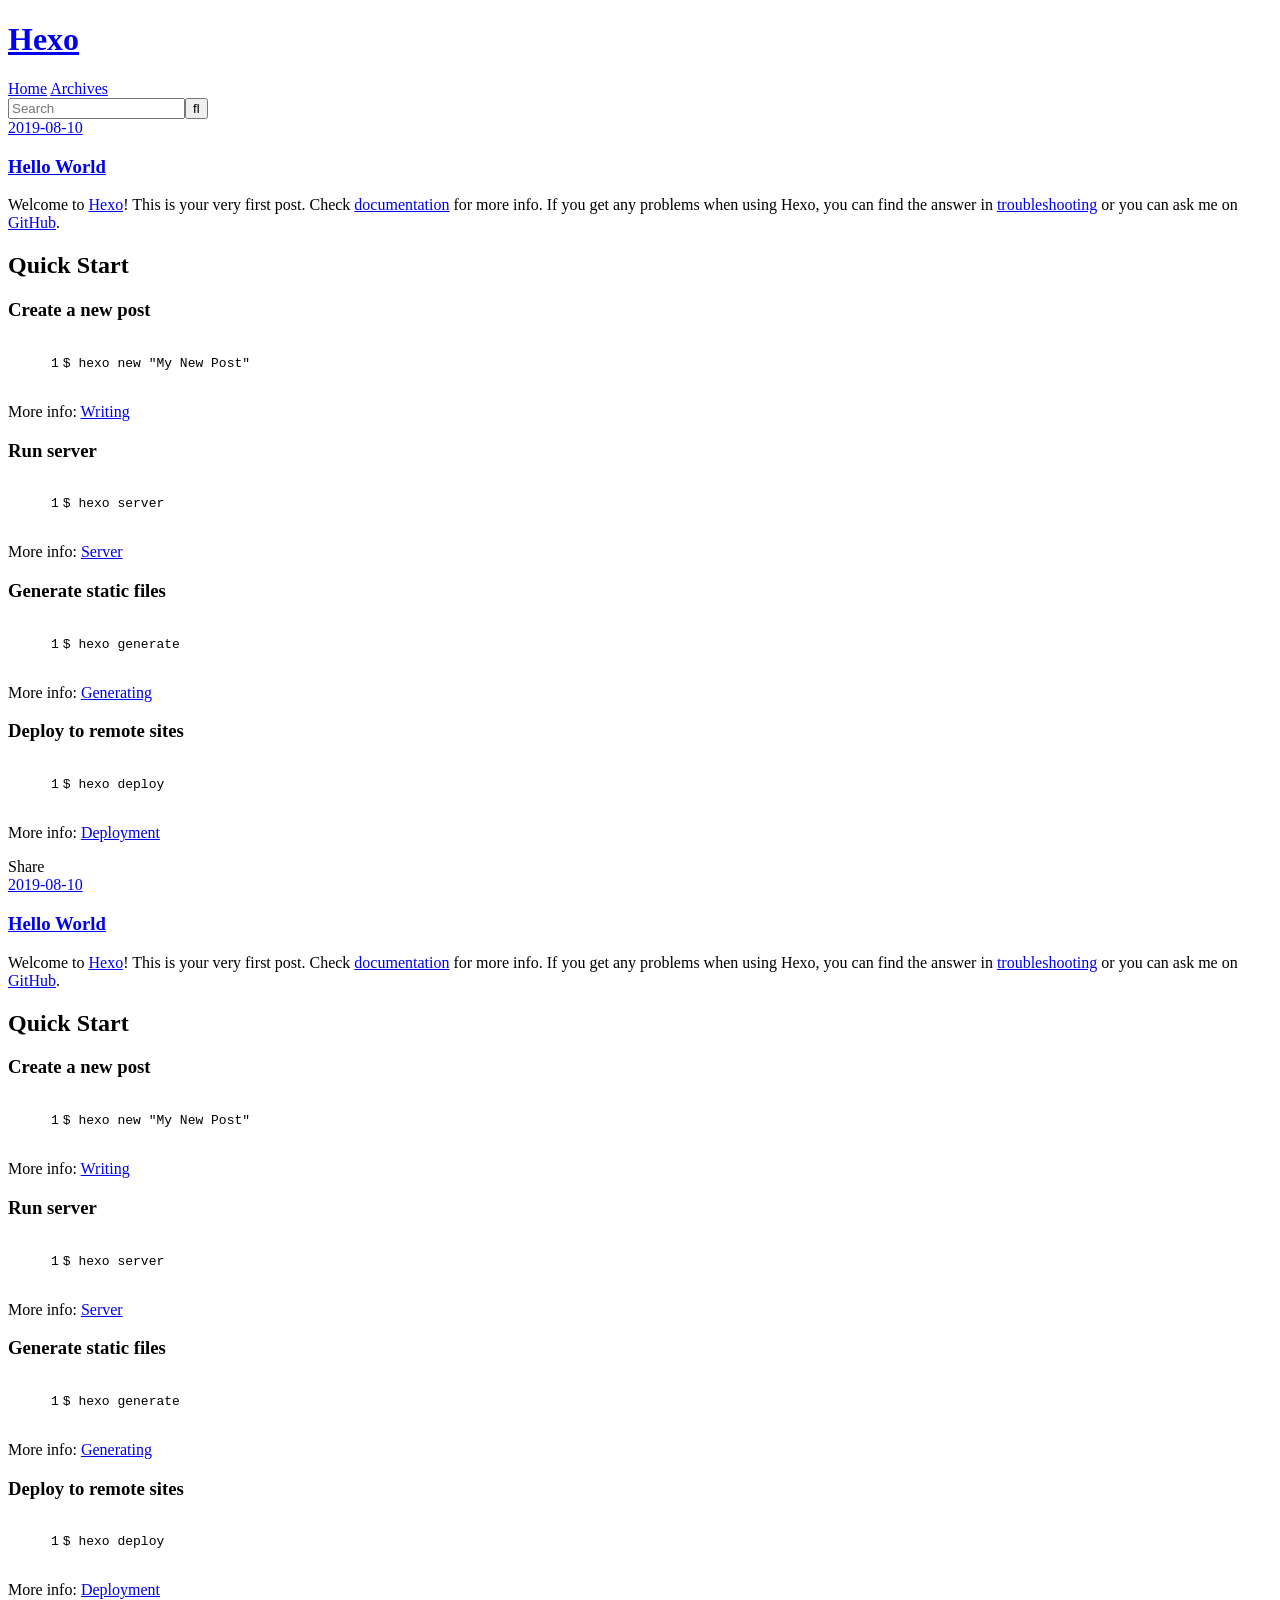
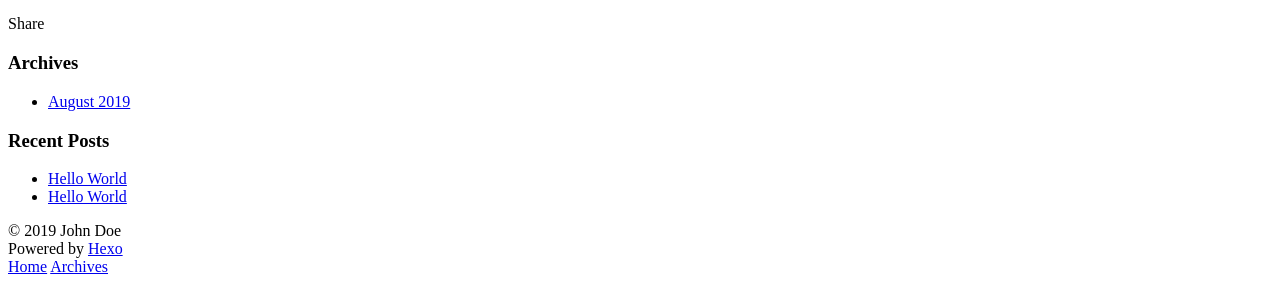
==== index.html @ 88a89449 "Site updated: 2019-08-10 02:31:41" ====
<!DOCTYPE html>
<html>
<head><meta name="generator" content="Hexo 3.9.0">
  <meta charset="utf-8">
  

  
  <title>Hexo</title>
  <meta name="viewport" content="width=device-width, initial-scale=1, maximum-scale=1">
  <meta property="og:type" content="website">
<meta property="og:title" content="Hexo">
<meta property="og:url" content="http://yoursite.com/index.html">
<meta property="og:site_name" content="Hexo">
<meta property="og:locale" content="en">
<meta name="twitter:card" content="summary">
<meta name="twitter:title" content="Hexo">
  
    <link rel="alternate" href="/atom.xml" title="Hexo" type="application/atom+xml">
  
  
    <link rel="icon" href="/favicon.png">
  
  
    <link href="//fonts.googleapis.com/css?family=Source+Code+Pro" rel="stylesheet" type="text/css">
  
  <link rel="stylesheet" href="/css/style.css">
</head>
</html>
<body>
  <div id="container">
    <div id="wrap">
      <header id="header">
  <div id="banner"></div>
  <div id="header-outer" class="outer">
    <div id="header-title" class="inner">
      <h1 id="logo-wrap">
        <a href="/" id="logo">Hexo</a>
      </h1>
      
    </div>
    <div id="header-inner" class="inner">
      <nav id="main-nav">
        <a id="main-nav-toggle" class="nav-icon"></a>
        
          <a class="main-nav-link" href="/">Home</a>
        
          <a class="main-nav-link" href="/archives">Archives</a>
        
      </nav>
      <nav id="sub-nav">
        
          <a id="nav-rss-link" class="nav-icon" href="/atom.xml" title="RSS Feed"></a>
        
        <a id="nav-search-btn" class="nav-icon" title="Search"></a>
      </nav>
      <div id="search-form-wrap">
        <form action="//google.com/search" method="get" accept-charset="UTF-8" class="search-form"><input type="search" name="q" class="search-form-input" placeholder="Search"><button type="submit" class="search-form-submit">&#xF002;</button><input type="hidden" name="sitesearch" value="http://yoursite.com"></form>
      </div>
    </div>
  </div>
</header>
      <div class="outer">
        <section id="main">
  
    <article id="post-hello-world1" class="article article-type-post" itemscope itemprop="blogPost">
  <div class="article-meta">
    <a href="/2019/08/10/hello-world1/" class="article-date">
  <time datetime="2019-08-09T18:21:54.181Z" itemprop="datePublished">2019-08-10</time>
</a>
    
  </div>
  <div class="article-inner">
    
    
      <header class="article-header">
        
  
    <h1 itemprop="name">
      <a class="article-title" href="/2019/08/10/hello-world1/">Hello World</a>
    </h1>
  

      </header>
    
    <div class="article-entry" itemprop="articleBody">
      
        <p>Welcome to <a href="https://hexo.io/" target="_blank" rel="noopener">Hexo</a>! This is your very first post. Check <a href="https://hexo.io/docs/" target="_blank" rel="noopener">documentation</a> for more info. If you get any problems when using Hexo, you can find the answer in <a href="https://hexo.io/docs/troubleshooting.html" target="_blank" rel="noopener">troubleshooting</a> or you can ask me on <a href="https://github.com/hexojs/hexo/issues" target="_blank" rel="noopener">GitHub</a>.</p>
<h2 id="Quick-Start"><a href="#Quick-Start" class="headerlink" title="Quick Start"></a>Quick Start</h2><h3 id="Create-a-new-post"><a href="#Create-a-new-post" class="headerlink" title="Create a new post"></a>Create a new post</h3><figure class="highlight bash"><table><tr><td class="gutter"><pre><span class="line">1</span><br></pre></td><td class="code"><pre><span class="line">$ hexo new <span class="string">"My New Post"</span></span><br></pre></td></tr></table></figure>

<p>More info: <a href="https://hexo.io/docs/writing.html" target="_blank" rel="noopener">Writing</a></p>
<h3 id="Run-server"><a href="#Run-server" class="headerlink" title="Run server"></a>Run server</h3><figure class="highlight bash"><table><tr><td class="gutter"><pre><span class="line">1</span><br></pre></td><td class="code"><pre><span class="line">$ hexo server</span><br></pre></td></tr></table></figure>

<p>More info: <a href="https://hexo.io/docs/server.html" target="_blank" rel="noopener">Server</a></p>
<h3 id="Generate-static-files"><a href="#Generate-static-files" class="headerlink" title="Generate static files"></a>Generate static files</h3><figure class="highlight bash"><table><tr><td class="gutter"><pre><span class="line">1</span><br></pre></td><td class="code"><pre><span class="line">$ hexo generate</span><br></pre></td></tr></table></figure>

<p>More info: <a href="https://hexo.io/docs/generating.html" target="_blank" rel="noopener">Generating</a></p>
<h3 id="Deploy-to-remote-sites"><a href="#Deploy-to-remote-sites" class="headerlink" title="Deploy to remote sites"></a>Deploy to remote sites</h3><figure class="highlight bash"><table><tr><td class="gutter"><pre><span class="line">1</span><br></pre></td><td class="code"><pre><span class="line">$ hexo deploy</span><br></pre></td></tr></table></figure>

<p>More info: <a href="https://hexo.io/docs/deployment.html" target="_blank" rel="noopener">Deployment</a></p>

      
    </div>
    <footer class="article-footer">
      <a data-url="http://yoursite.com/2019/08/10/hello-world1/" data-id="cjz4g5mv80000n0px73f9yfof" class="article-share-link">Share</a>
      
      
    </footer>
  </div>
  
</article>


  
    <article id="post-hello-world" class="article article-type-post" itemscope itemprop="blogPost">
  <div class="article-meta">
    <a href="/2019/08/10/hello-world/" class="article-date">
  <time datetime="2019-08-09T18:18:17.770Z" itemprop="datePublished">2019-08-10</time>
</a>
    
  </div>
  <div class="article-inner">
    
    
      <header class="article-header">
        
  
    <h1 itemprop="name">
      <a class="article-title" href="/2019/08/10/hello-world/">Hello World</a>
    </h1>
  

      </header>
    
    <div class="article-entry" itemprop="articleBody">
      
        <p>Welcome to <a href="https://hexo.io/" target="_blank" rel="noopener">Hexo</a>! This is your very first post. Check <a href="https://hexo.io/docs/" target="_blank" rel="noopener">documentation</a> for more info. If you get any problems when using Hexo, you can find the answer in <a href="https://hexo.io/docs/troubleshooting.html" target="_blank" rel="noopener">troubleshooting</a> or you can ask me on <a href="https://github.com/hexojs/hexo/issues" target="_blank" rel="noopener">GitHub</a>.</p>
<h2 id="Quick-Start"><a href="#Quick-Start" class="headerlink" title="Quick Start"></a>Quick Start</h2><h3 id="Create-a-new-post"><a href="#Create-a-new-post" class="headerlink" title="Create a new post"></a>Create a new post</h3><figure class="highlight bash"><table><tr><td class="gutter"><pre><span class="line">1</span><br></pre></td><td class="code"><pre><span class="line">$ hexo new <span class="string">"My New Post"</span></span><br></pre></td></tr></table></figure>

<p>More info: <a href="https://hexo.io/docs/writing.html" target="_blank" rel="noopener">Writing</a></p>
<h3 id="Run-server"><a href="#Run-server" class="headerlink" title="Run server"></a>Run server</h3><figure class="highlight bash"><table><tr><td class="gutter"><pre><span class="line">1</span><br></pre></td><td class="code"><pre><span class="line">$ hexo server</span><br></pre></td></tr></table></figure>

<p>More info: <a href="https://hexo.io/docs/server.html" target="_blank" rel="noopener">Server</a></p>
<h3 id="Generate-static-files"><a href="#Generate-static-files" class="headerlink" title="Generate static files"></a>Generate static files</h3><figure class="highlight bash"><table><tr><td class="gutter"><pre><span class="line">1</span><br></pre></td><td class="code"><pre><span class="line">$ hexo generate</span><br></pre></td></tr></table></figure>

<p>More info: <a href="https://hexo.io/docs/generating.html" target="_blank" rel="noopener">Generating</a></p>
<h3 id="Deploy-to-remote-sites"><a href="#Deploy-to-remote-sites" class="headerlink" title="Deploy to remote sites"></a>Deploy to remote sites</h3><figure class="highlight bash"><table><tr><td class="gutter"><pre><span class="line">1</span><br></pre></td><td class="code"><pre><span class="line">$ hexo deploy</span><br></pre></td></tr></table></figure>

<p>More info: <a href="https://hexo.io/docs/deployment.html" target="_blank" rel="noopener">Deployment</a></p>

      
    </div>
    <footer class="article-footer">
      <a data-url="http://yoursite.com/2019/08/10/hello-world/" data-id="cjz4fr5wy0000b0pxhtmesj43" class="article-share-link">Share</a>
      
      
    </footer>
  </div>
  
</article>


  


</section>
        
          <aside id="sidebar">
  
    

  
    

  
    
  
    
  <div class="widget-wrap">
    <h3 class="widget-title">Archives</h3>
    <div class="widget">
      <ul class="archive-list"><li class="archive-list-item"><a class="archive-list-link" href="/archives/2019/08/">August 2019</a></li></ul>
    </div>
  </div>


  
    
  <div class="widget-wrap">
    <h3 class="widget-title">Recent Posts</h3>
    <div class="widget">
      <ul>
        
          <li>
            <a href="/2019/08/10/hello-world1/">Hello World</a>
          </li>
        
          <li>
            <a href="/2019/08/10/hello-world/">Hello World</a>
          </li>
        
      </ul>
    </div>
  </div>

  
</aside>
        
      </div>
      <footer id="footer">
  
  <div class="outer">
    <div id="footer-info" class="inner">
      &copy; 2019 John Doe<br>
      Powered by <a href="http://hexo.io/" target="_blank">Hexo</a>
    </div>
  </div>
</footer>
    </div>
    <nav id="mobile-nav">
  
    <a href="/" class="mobile-nav-link">Home</a>
  
    <a href="/archives" class="mobile-nav-link">Archives</a>
  
</nav>
    

<script src="//ajax.googleapis.com/ajax/libs/jquery/2.0.3/jquery.min.js"></script>


  <link rel="stylesheet" href="/fancybox/jquery.fancybox.css">
  <script src="/fancybox/jquery.fancybox.pack.js"></script>


<script src="/js/script.js"></script>



  </div>
</body>
</html>
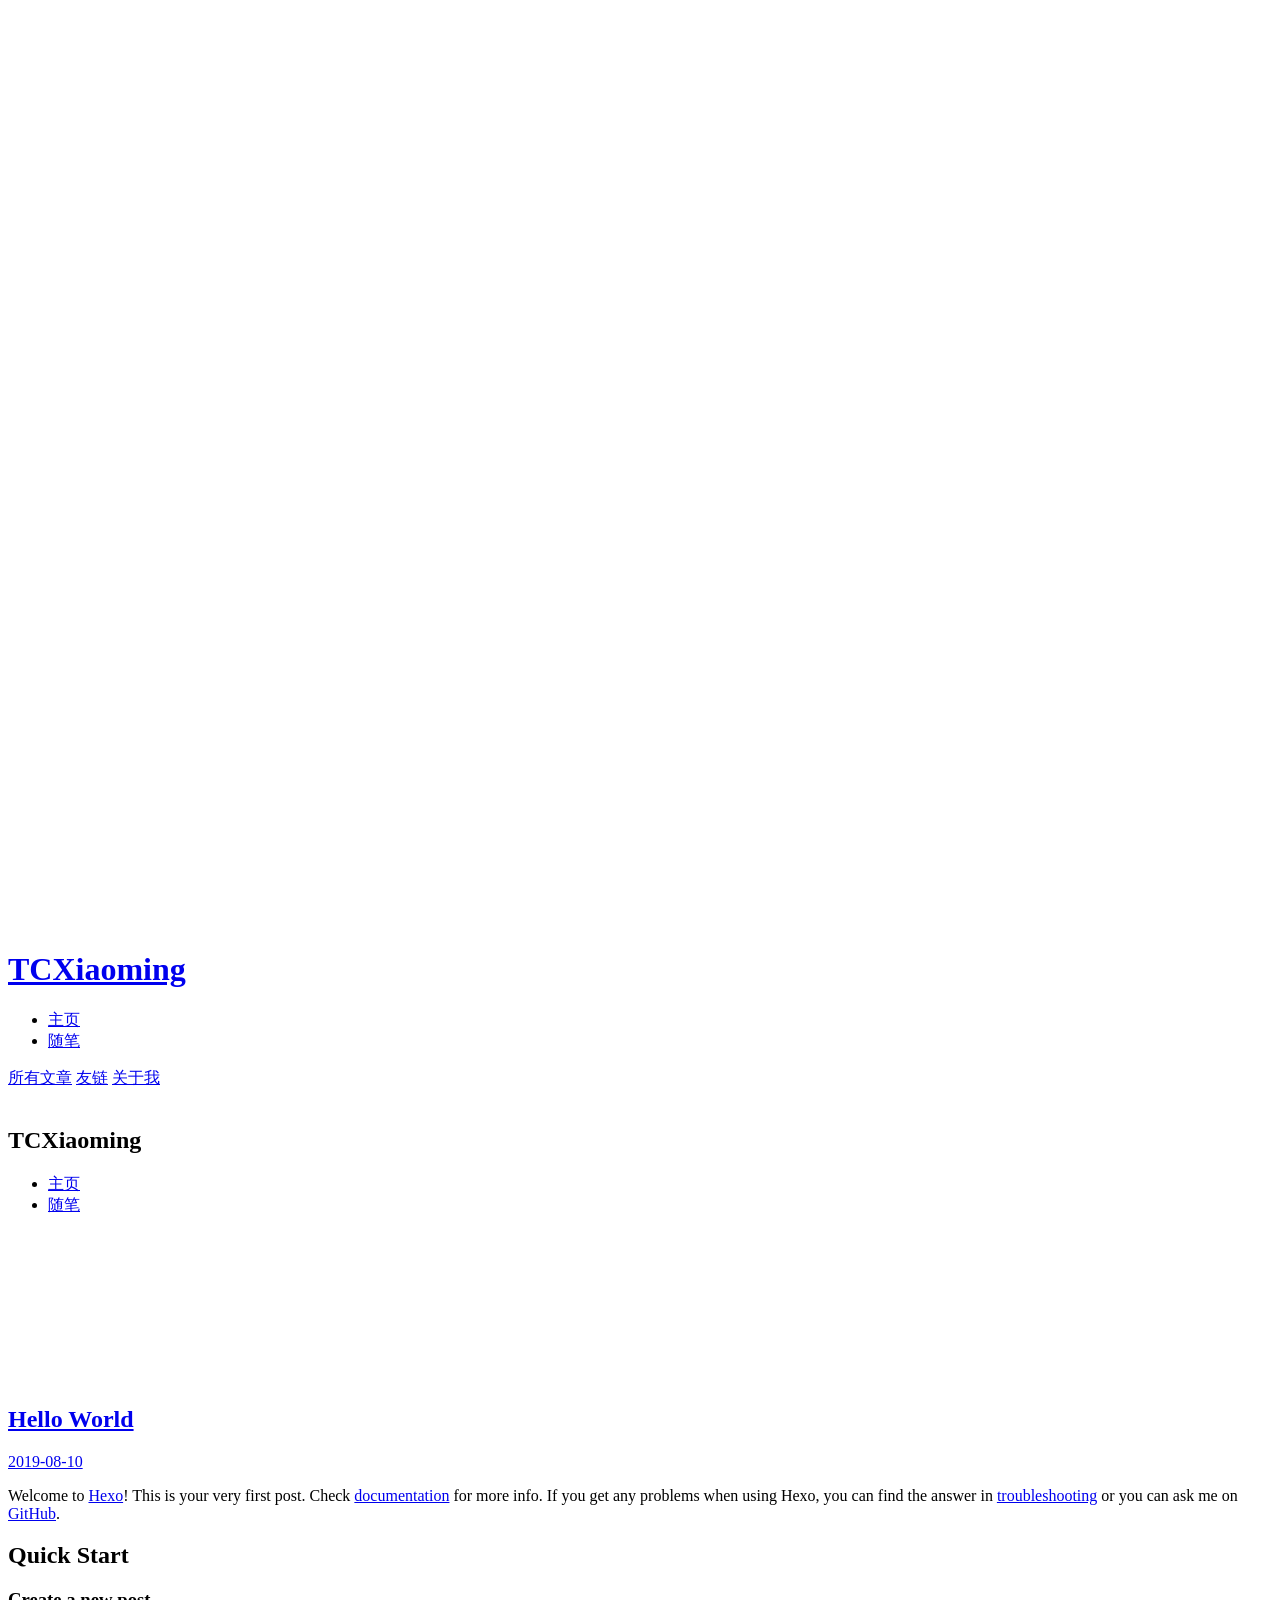
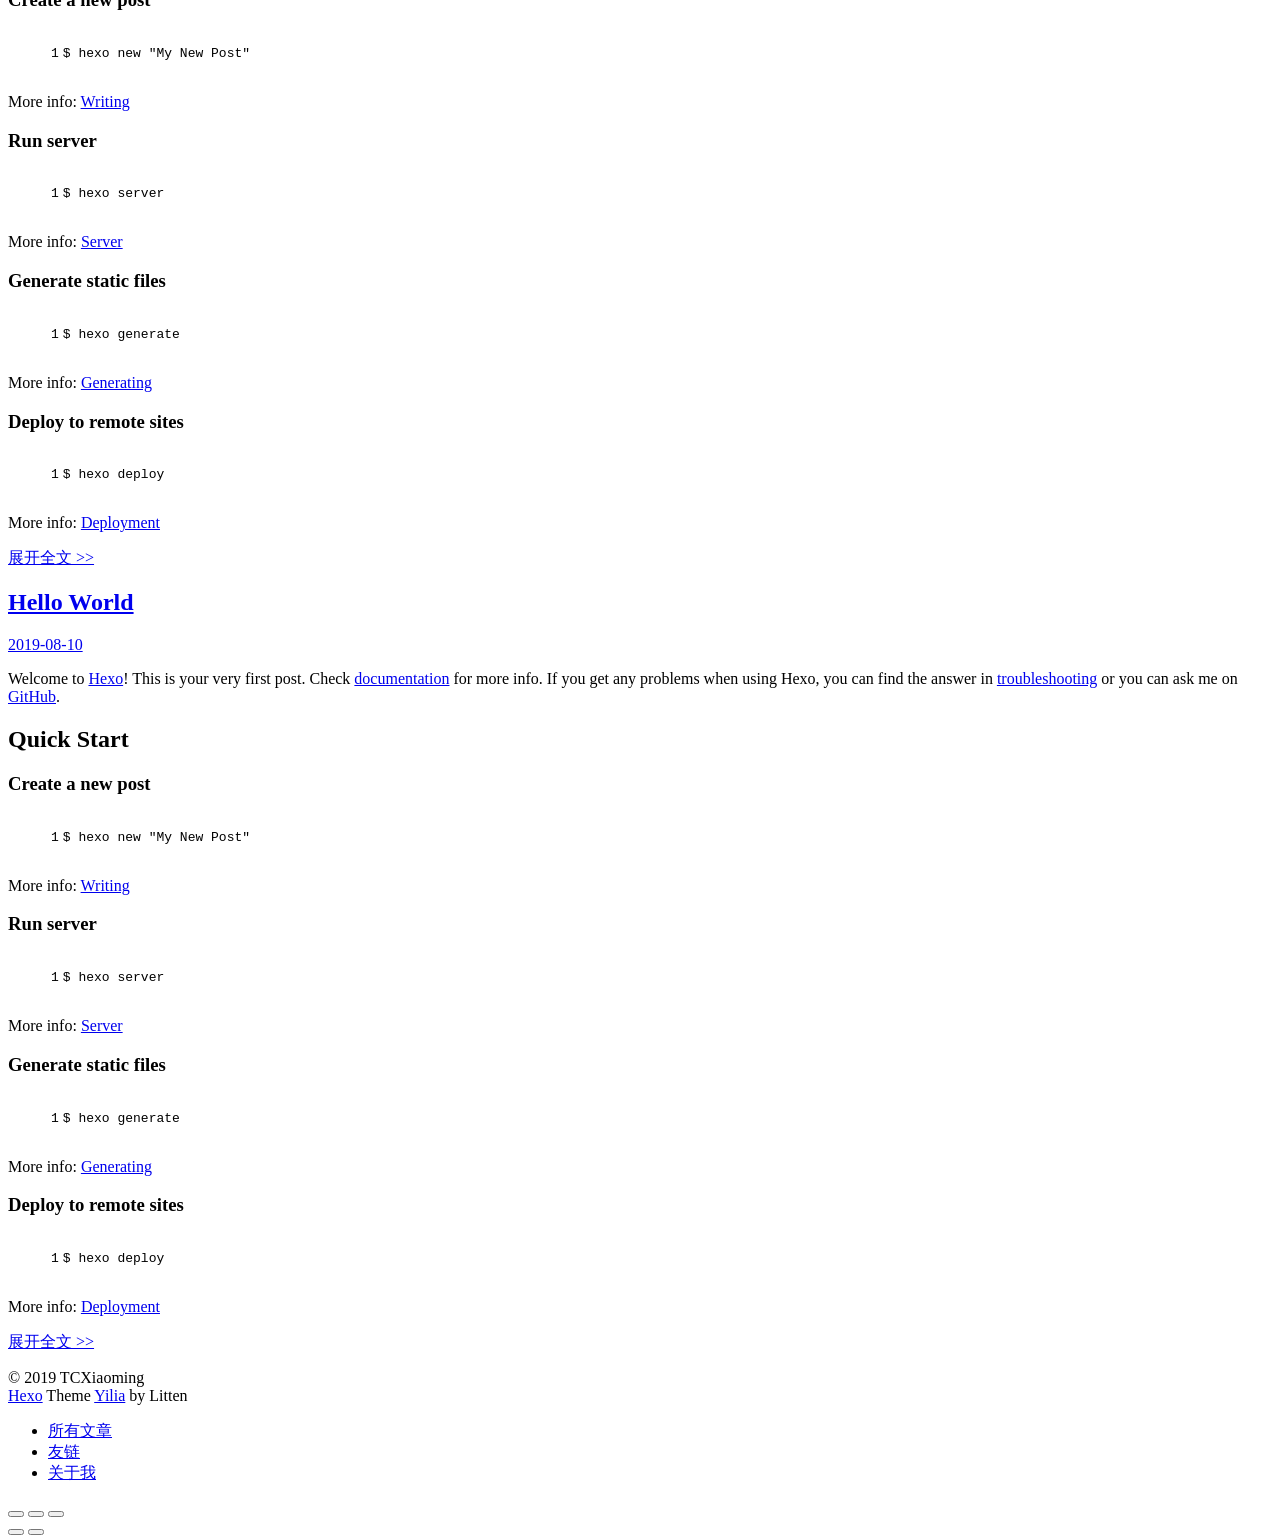
==== commit 41f282e4: "Site updated: 2019-08-10 02:50:23" ====
--- a/index.html
+++ b/index.html
@@ -3,74 +3,157 @@
 <head><meta name="generator" content="Hexo 3.9.0">
   <meta charset="utf-8">
   
-
-  
-  <title>Hexo</title>
+  <meta name="renderer" content="webkit">
+  <meta http-equiv="X-UA-Compatible" content="IE=edge">
+  <link rel="dns-prefetch" href="http://yoursite.com">
+  <title>BLOG FOR TCXiaoming</title>
   <meta name="viewport" content="width=device-width, initial-scale=1, maximum-scale=1">
   <meta property="og:type" content="website">
-<meta property="og:title" content="Hexo">
+<meta property="og:title" content="BLOG FOR TCXiaoming">
 <meta property="og:url" content="http://yoursite.com/index.html">
-<meta property="og:site_name" content="Hexo">
+<meta property="og:site_name" content="BLOG FOR TCXiaoming">
 <meta property="og:locale" content="en">
 <meta name="twitter:card" content="summary">
-<meta name="twitter:title" content="Hexo">
-  
-    <link rel="alternate" href="/atom.xml" title="Hexo" type="application/atom+xml">
+<meta name="twitter:title" content="BLOG FOR TCXiaoming">
+  
+    <link rel="alternative" href="/atom.xml" title="BLOG FOR TCXiaoming" type="application/atom+xml">
   
   
     <link rel="icon" href="/favicon.png">
   
-  
-    <link href="//fonts.googleapis.com/css?family=Source+Code+Pro" rel="stylesheet" type="text/css">
-  
-  <link rel="stylesheet" href="/css/style.css">
+  <link rel="stylesheet" type="text/css" href="/./main.0cf68a.css">
+  <style type="text/css">
+  
+    #container.show {
+      background: linear-gradient(200deg,#a0cfe4,#e8c37e);
+    }
+  </style>
+  
+
+  
+
 </head>
 </html>
 <body>
-  <div id="container">
-    <div id="wrap">
-      <header id="header">
-  <div id="banner"></div>
-  <div id="header-outer" class="outer">
-    <div id="header-title" class="inner">
-      <h1 id="logo-wrap">
-        <a href="/" id="logo">Hexo</a>
-      </h1>
-      
-    </div>
-    <div id="header-inner" class="inner">
-      <nav id="main-nav">
-        <a id="main-nav-toggle" class="nav-icon"></a>
-        
-          <a class="main-nav-link" href="/">Home</a>
-        
-          <a class="main-nav-link" href="/archives">Archives</a>
-        
-      </nav>
-      <nav id="sub-nav">
-        
-          <a id="nav-rss-link" class="nav-icon" href="/atom.xml" title="RSS Feed"></a>
-        
-        <a id="nav-search-btn" class="nav-icon" title="Search"></a>
-      </nav>
-      <div id="search-form-wrap">
-        <form action="//google.com/search" method="get" accept-charset="UTF-8" class="search-form"><input type="search" name="q" class="search-form-input" placeholder="Search"><button type="submit" class="search-form-submit">&#xF002;</button><input type="hidden" name="sitesearch" value="http://yoursite.com"></form>
-      </div>
-    </div>
-  </div>
-</header>
-      <div class="outer">
-        <section id="main">
-  
-    <article id="post-hello-world1" class="article article-type-post" itemscope itemprop="blogPost">
-  <div class="article-meta">
-    <a href="/2019/08/10/hello-world1/" class="article-date">
-  <time datetime="2019-08-09T18:21:54.181Z" itemprop="datePublished">2019-08-10</time>
-</a>
-    
-  </div>
+  <div id="container" q-class="show:isCtnShow">
+    <canvas id="anm-canvas" class="anm-canvas"></canvas>
+    <div class="left-col" q-class="show:isShow">
+      
+<div class="overlay" style="background: #4d4d4d"></div>
+<div class="intrude-less">
+	<header id="header" class="inner">
+		<a href="/" class="profilepic">
+			<img src="" class="js-avatar">
+		</a>
+		<hgroup>
+		  <h1 class="header-author"><a href="/">TCXiaoming</a></h1>
+		</hgroup>
+		
+
+		<nav class="header-menu">
+			<ul>
+			
+				<li><a href="/">主页</a></li>
+	        
+				<li><a href="/tags/随笔/">随笔</a></li>
+	        
+			</ul>
+		</nav>
+		<nav class="header-smart-menu">
+    		
+    			
+    			<a q-on="click: openSlider(e, 'innerArchive')" href="javascript:void(0)">所有文章</a>
+    			
+            
+    			
+    			<a q-on="click: openSlider(e, 'friends')" href="javascript:void(0)">友链</a>
+    			
+            
+    			
+    			<a q-on="click: openSlider(e, 'aboutme')" href="javascript:void(0)">关于我</a>
+    			
+            
+		</nav>
+		<nav class="header-nav">
+			<div class="social">
+				
+					<a class="github" target="_blank" href="#" title="github"><i class="icon-github"></i></a>
+		        
+					<a class="weibo" target="_blank" href="#" title="weibo"><i class="icon-weibo"></i></a>
+		        
+					<a class="rss" target="_blank" href="#" title="rss"><i class="icon-rss"></i></a>
+		        
+					<a class="zhihu" target="_blank" href="#" title="zhihu"><i class="icon-zhihu"></i></a>
+		        
+			</div>
+		</nav>
+	</header>		
+</div>
+
+    </div>
+    <div class="mid-col" q-class="show:isShow,hide:isShow|isFalse">
+      
+<nav id="mobile-nav">
+  	<div class="overlay js-overlay" style="background: #4d4d4d"></div>
+	<div class="btnctn js-mobile-btnctn">
+  		<div class="slider-trigger list" q-on="click: openSlider(e)"><i class="icon icon-sort"></i></div>
+	</div>
+	<div class="intrude-less">
+		<header id="header" class="inner">
+			<div class="profilepic">
+				<img src="" class="js-avatar">
+			</div>
+			<hgroup>
+			  <h1 class="header-author js-header-author">TCXiaoming</h1>
+			</hgroup>
+			
+			
+			
+				
+			
+				
+			
+			
+			
+			<nav class="header-nav">
+				<div class="social">
+					
+						<a class="github" target="_blank" href="#" title="github"><i class="icon-github"></i></a>
+			        
+						<a class="weibo" target="_blank" href="#" title="weibo"><i class="icon-weibo"></i></a>
+			        
+						<a class="rss" target="_blank" href="#" title="rss"><i class="icon-rss"></i></a>
+			        
+						<a class="zhihu" target="_blank" href="#" title="zhihu"><i class="icon-zhihu"></i></a>
+			        
+				</div>
+			</nav>
+
+			<nav class="header-menu js-header-menu">
+				<ul style="width: 50%">
+				
+				
+					<li style="width: 50%"><a href="/">主页</a></li>
+		        
+					<li style="width: 50%"><a href="/tags/随笔/">随笔</a></li>
+		        
+				</ul>
+			</nav>
+		</header>				
+	</div>
+	<div class="mobile-mask" style="display:none" q-show="isShow"></div>
+</nav>
+
+      <div id="wrapper" class="body-wrap">
+        <div class="menu-l">
+          <div class="canvas-wrap">
+            <canvas data-colors="#eaeaea" data-sectionHeight="100" data-contentId="js-content" id="myCanvas1" class="anm-canvas"></canvas>
+          </div>
+          <div id="js-content" class="content-ll">
+            
+  
+    <article id="post-hello-world1" class="article article-type-post  article-index" itemscope itemprop="blogPost">
   <div class="article-inner">
-    
     
       <header class="article-header">
         
@@ -80,6 +163,11 @@
     </h1>
   
 
+        
+        <a href="/2019/08/10/hello-world1/" class="archive-article-date">
+  	<time datetime="2019-08-09T18:21:54.181Z" itemprop="datePublished"><i class="icon-calendar icon"></i>2019-08-10</time>
+</a>
+        
       </header>
     
     <div class="article-entry" itemprop="articleBody">
@@ -99,27 +187,48 @@
 <p>More info: <a href="https://hexo.io/docs/deployment.html" target="_blank" rel="noopener">Deployment</a></p>
 
       
-    </div>
-    <footer class="article-footer">
-      <a data-url="http://yoursite.com/2019/08/10/hello-world1/" data-id="cjz4g5mv80000n0px73f9yfof" class="article-share-link">Share</a>
-      
-      
-    </footer>
+
+      
+    </div>
+    <div class="article-info article-info-index">
+      
+      
+      
+
+      
+        <p class="article-more-link">
+          <a class="article-more-a" href="/2019/08/10/hello-world1/">展开全文 >></a>
+        </p>
+      
+
+      
+      <div class="clearfix"></div>
+    </div>
   </div>
-  
 </article>
 
-
-  
-    <article id="post-hello-world" class="article article-type-post" itemscope itemprop="blogPost">
-  <div class="article-meta">
-    <a href="/2019/08/10/hello-world/" class="article-date">
-  <time datetime="2019-08-09T18:18:17.770Z" itemprop="datePublished">2019-08-10</time>
-</a>
-    
-  </div>
+<aside class="wrap-side-operation">
+    <div class="mod-side-operation">
+        
+        <div class="jump-container" id="js-jump-container" style="display:none;">
+            <a href="javascript:void(0)" class="mod-side-operation__jump-to-top">
+                <i class="icon-font icon-back"></i>
+            </a>
+            <div id="js-jump-plan-container" class="jump-plan-container" style="top: -11px;">
+                <i class="icon-font icon-plane jump-plane"></i>
+            </div>
+        </div>
+        
+        
+    </div>
+</aside>
+
+
+
+
+  
+    <article id="post-hello-world" class="article article-type-post  article-index" itemscope itemprop="blogPost">
   <div class="article-inner">
-    
     
       <header class="article-header">
         
@@ -129,6 +238,11 @@
     </h1>
   
 
+        
+        <a href="/2019/08/10/hello-world/" class="archive-article-date">
+  	<time datetime="2019-08-09T18:18:17.770Z" itemprop="datePublished"><i class="icon-calendar icon"></i>2019-08-10</time>
+</a>
+        
       </header>
     
     <div class="article-entry" itemprop="articleBody">
@@ -148,94 +262,292 @@
 <p>More info: <a href="https://hexo.io/docs/deployment.html" target="_blank" rel="noopener">Deployment</a></p>
 
       
-    </div>
-    <footer class="article-footer">
-      <a data-url="http://yoursite.com/2019/08/10/hello-world/" data-id="cjz4fr5wy0000b0pxhtmesj43" class="article-share-link">Share</a>
-      
-      
-    </footer>
+
+      
+    </div>
+    <div class="article-info article-info-index">
+      
+      
+      
+
+      
+        <p class="article-more-link">
+          <a class="article-more-a" href="/2019/08/10/hello-world/">展开全文 >></a>
+        </p>
+      
+
+      
+      <div class="clearfix"></div>
+    </div>
   </div>
-  
 </article>
 
-
-  
-
-
-</section>
-        
-          <aside id="sidebar">
-  
-    
-
-  
-    
-
-  
-    
-  
-    
-  <div class="widget-wrap">
-    <h3 class="widget-title">Archives</h3>
-    <div class="widget">
-      <ul class="archive-list"><li class="archive-list-item"><a class="archive-list-link" href="/archives/2019/08/">August 2019</a></li></ul>
-    </div>
-  </div>
-
-
-  
-    
-  <div class="widget-wrap">
-    <h3 class="widget-title">Recent Posts</h3>
-    <div class="widget">
-      <ul>
-        
-          <li>
-            <a href="/2019/08/10/hello-world1/">Hello World</a>
-          </li>
-        
-          <li>
-            <a href="/2019/08/10/hello-world/">Hello World</a>
-          </li>
-        
-      </ul>
-    </div>
-  </div>
-
-  
+<aside class="wrap-side-operation">
+    <div class="mod-side-operation">
+        
+        <div class="jump-container" id="js-jump-container" style="display:none;">
+            <a href="javascript:void(0)" class="mod-side-operation__jump-to-top">
+                <i class="icon-font icon-back"></i>
+            </a>
+            <div id="js-jump-plan-container" class="jump-plan-container" style="top: -11px;">
+                <i class="icon-font icon-plane jump-plane"></i>
+            </div>
+        </div>
+        
+        
+    </div>
 </aside>
-        
+
+
+
+
+  
+  
+
+
+          </div>
+        </div>
       </div>
       <footer id="footer">
-  
   <div class="outer">
-    <div id="footer-info" class="inner">
-      &copy; 2019 John Doe<br>
-      Powered by <a href="http://hexo.io/" target="_blank">Hexo</a>
+    <div id="footer-info">
+    	<div class="footer-left">
+    		&copy; 2019 TCXiaoming
+    	</div>
+      	<div class="footer-right">
+      		<a href="http://hexo.io/" target="_blank">Hexo</a>  Theme <a href="https://github.com/litten/hexo-theme-yilia" target="_blank">Yilia</a> by Litten
+      	</div>
     </div>
   </div>
 </footer>
     </div>
-    <nav id="mobile-nav">
-  
-    <a href="/" class="mobile-nav-link">Home</a>
-  
-    <a href="/archives" class="mobile-nav-link">Archives</a>
-  
-</nav>
-    
-
-<script src="//ajax.googleapis.com/ajax/libs/jquery/2.0.3/jquery.min.js"></script>
-
-
-  <link rel="stylesheet" href="/fancybox/jquery.fancybox.css">
-  <script src="/fancybox/jquery.fancybox.pack.js"></script>
-
-
-<script src="/js/script.js"></script>
-
-
-
+    <script>
+	var yiliaConfig = {
+		mathjax: false,
+		isHome: true,
+		isPost: false,
+		isArchive: false,
+		isTag: false,
+		isCategory: false,
+		open_in_new: false,
+		toc_hide_index: true,
+		root: "/",
+		innerArchive: true,
+		showTags: false
+	}
+</script>
+
+<script>!function(t){function n(e){if(r[e])return r[e].exports;var i=r[e]={exports:{},id:e,loaded:!1};return t[e].call(i.exports,i,i.exports,n),i.loaded=!0,i.exports}var r={};n.m=t,n.c=r,n.p="./",n(0)}([function(t,n,r){r(195),t.exports=r(191)},function(t,n,r){var e=r(3),i=r(52),o=r(27),u=r(28),c=r(53),f="prototype",a=function(t,n,r){var s,l,h,v,p=t&a.F,d=t&a.G,y=t&a.S,g=t&a.P,b=t&a.B,m=d?e:y?e[n]||(e[n]={}):(e[n]||{})[f],x=d?i:i[n]||(i[n]={}),w=x[f]||(x[f]={});d&&(r=n);for(s in r)l=!p&&m&&void 0!==m[s],h=(l?m:r)[s],v=b&&l?c(h,e):g&&"function"==typeof h?c(Function.call,h):h,m&&u(m,s,h,t&a.U),x[s]!=h&&o(x,s,v),g&&w[s]!=h&&(w[s]=h)};e.core=i,a.F=1,a.G=2,a.S=4,a.P=8,a.B=16,a.W=32,a.U=64,a.R=128,t.exports=a},function(t,n,r){var e=r(6);t.exports=function(t){if(!e(t))throw TypeError(t+" is not an object!");return t}},function(t,n){var r=t.exports="undefined"!=typeof window&&window.Math==Math?window:"undefined"!=typeof self&&self.Math==Math?self:Function("return this")();"number"==typeof __g&&(__g=r)},function(t,n){t.exports=function(t){try{return!!t()}catch(t){return!0}}},function(t,n){var r=t.exports="undefined"!=typeof window&&window.Math==Math?window:"undefined"!=typeof self&&self.Math==Math?self:Function("return this")();"number"==typeof __g&&(__g=r)},function(t,n){t.exports=function(t){return"object"==typeof t?null!==t:"function"==typeof t}},function(t,n,r){var e=r(126)("wks"),i=r(76),o=r(3).Symbol,u="function"==typeof o;(t.exports=function(t){return e[t]||(e[t]=u&&o[t]||(u?o:i)("Symbol."+t))}).store=e},function(t,n){var r={}.hasOwnProperty;t.exports=function(t,n){return r.call(t,n)}},function(t,n,r){var e=r(94),i=r(33);t.exports=function(t){return e(i(t))}},function(t,n,r){t.exports=!r(4)(function(){return 7!=Object.defineProperty({},"a",{get:function(){return 7}}).a})},function(t,n,r){var e=r(2),i=r(167),o=r(50),u=Object.defineProperty;n.f=r(10)?Object.defineProperty:function(t,n,r){if(e(t),n=o(n,!0),e(r),i)try{return u(t,n,r)}catch(t){}if("get"in r||"set"in r)throw TypeError("Accessors not supported!");return"value"in r&&(t[n]=r.value),t}},function(t,n,r){t.exports=!r(18)(function(){return 7!=Object.defineProperty({},"a",{get:function(){return 7}}).a})},function(t,n,r){var e=r(14),i=r(22);t.exports=r(12)?function(t,n,r){return e.f(t,n,i(1,r))}:function(t,n,r){return t[n]=r,t}},function(t,n,r){var e=r(20),i=r(58),o=r(42),u=Object.defineProperty;n.f=r(12)?Object.defineProperty:function(t,n,r){if(e(t),n=o(n,!0),e(r),i)try{return u(t,n,r)}catch(t){}if("get"in r||"set"in r)throw TypeError("Accessors not supported!");return"value"in r&&(t[n]=r.value),t}},function(t,n,r){var e=r(40)("wks"),i=r(23),o=r(5).Symbol,u="function"==typeof o;(t.exports=function(t){return e[t]||(e[t]=u&&o[t]||(u?o:i)("Symbol."+t))}).store=e},function(t,n,r){var e=r(67),i=Math.min;t.exports=function(t){return t>0?i(e(t),9007199254740991):0}},function(t,n,r){var e=r(46);t.exports=function(t){return Object(e(t))}},function(t,n){t.exports=function(t){try{return!!t()}catch(t){return!0}}},function(t,n,r){var e=r(63),i=r(34);t.exports=Object.keys||function(t){return e(t,i)}},function(t,n,r){var e=r(21);t.exports=function(t){if(!e(t))throw TypeError(t+" is not an object!");return t}},function(t,n){t.exports=function(t){return"object"==typeof t?null!==t:"function"==typeof t}},function(t,n){t.exports=function(t,n){return{enumerable:!(1&t),configurable:!(2&t),writable:!(4&t),value:n}}},function(t,n){var r=0,e=Math.random();t.exports=function(t){return"Symbol(".concat(void 0===t?"":t,")_",(++r+e).toString(36))}},function(t,n){var r={}.hasOwnProperty;t.exports=function(t,n){return r.call(t,n)}},function(t,n){var r=t.exports={version:"2.4.0"};"number"==typeof __e&&(__e=r)},function(t,n){t.exports=function(t){if("function"!=typeof t)throw TypeError(t+" is not a function!");return t}},function(t,n,r){var e=r(11),i=r(66);t.exports=r(10)?function(t,n,r){return e.f(t,n,i(1,r))}:function(t,n,r){return t[n]=r,t}},function(t,n,r){var e=r(3),i=r(27),o=r(24),u=r(76)("src"),c="toString",f=Function[c],a=(""+f).split(c);r(52).inspectSource=function(t){return f.call(t)},(t.exports=function(t,n,r,c){var f="function"==typeof r;f&&(o(r,"name")||i(r,"name",n)),t[n]!==r&&(f&&(o(r,u)||i(r,u,t[n]?""+t[n]:a.join(String(n)))),t===e?t[n]=r:c?t[n]?t[n]=r:i(t,n,r):(delete t[n],i(t,n,r)))})(Function.prototype,c,function(){return"function"==typeof this&&this[u]||f.call(this)})},function(t,n,r){var e=r(1),i=r(4),o=r(46),u=function(t,n,r,e){var i=String(o(t)),u="<"+n;return""!==r&&(u+=" "+r+'="'+String(e).replace(/"/g,"&quot;")+'"'),u+">"+i+"</"+n+">"};t.exports=function(t,n){var r={};r[t]=n(u),e(e.P+e.F*i(function(){var n=""[t]('"');return n!==n.toLowerCase()||n.split('"').length>3}),"String",r)}},function(t,n,r){var e=r(115),i=r(46);t.exports=function(t){return e(i(t))}},function(t,n,r){var e=r(116),i=r(66),o=r(30),u=r(50),c=r(24),f=r(167),a=Object.getOwnPropertyDescriptor;n.f=r(10)?a:function(t,n){if(t=o(t),n=u(n,!0),f)try{return a(t,n)}catch(t){}if(c(t,n))return i(!e.f.call(t,n),t[n])}},function(t,n,r){var e=r(24),i=r(17),o=r(145)("IE_PROTO"),u=Object.prototype;t.exports=Object.getPrototypeOf||function(t){return t=i(t),e(t,o)?t[o]:"function"==typeof t.constructor&&t instanceof t.constructor?t.constructor.prototype:t instanceof Object?u:null}},function(t,n){t.exports=function(t){if(void 0==t)throw TypeError("Can't call method on  "+t);return t}},function(t,n){t.exports="constructor,hasOwnProperty,isPrototypeOf,propertyIsEnumerable,toLocaleString,toString,valueOf".split(",")},function(t,n){t.exports={}},function(t,n){t.exports=!0},function(t,n){n.f={}.propertyIsEnumerable},function(t,n,r){var e=r(14).f,i=r(8),o=r(15)("toStringTag");t.exports=function(t,n,r){t&&!i(t=r?t:t.prototype,o)&&e(t,o,{configurable:!0,value:n})}},function(t,n,r){var e=r(40)("keys"),i=r(23);t.exports=function(t){return e[t]||(e[t]=i(t))}},function(t,n,r){var e=r(5),i="__core-js_shared__",o=e[i]||(e[i]={});t.exports=function(t){return o[t]||(o[t]={})}},function(t,n){var r=Math.ceil,e=Math.floor;t.exports=function(t){return isNaN(t=+t)?0:(t>0?e:r)(t)}},function(t,n,r){var e=r(21);t.exports=function(t,n){if(!e(t))return t;var r,i;if(n&&"function"==typeof(r=t.toString)&&!e(i=r.call(t)))return i;if("function"==typeof(r=t.valueOf)&&!e(i=r.call(t)))return i;if(!n&&"function"==typeof(r=t.toString)&&!e(i=r.call(t)))return i;throw TypeError("Can't convert object to primitive value")}},function(t,n,r){var e=r(5),i=r(25),o=r(36),u=r(44),c=r(14).f;t.exports=function(t){var n=i.Symbol||(i.Symbol=o?{}:e.Symbol||{});"_"==t.charAt(0)||t in n||c(n,t,{value:u.f(t)})}},function(t,n,r){n.f=r(15)},function(t,n){var r={}.toString;t.exports=function(t){return r.call(t).slice(8,-1)}},function(t,n){t.exports=function(t){if(void 0==t)throw TypeError("Can't call method on  "+t);return t}},function(t,n,r){var e=r(4);t.exports=function(t,n){return!!t&&e(function(){n?t.call(null,function(){},1):t.call(null)})}},function(t,n,r){var e=r(53),i=r(115),o=r(17),u=r(16),c=r(203);t.exports=function(t,n){var r=1==t,f=2==t,a=3==t,s=4==t,l=6==t,h=5==t||l,v=n||c;return function(n,c,p){for(var d,y,g=o(n),b=i(g),m=e(c,p,3),x=u(b.length),w=0,S=r?v(n,x):f?v(n,0):void 0;x>w;w++)if((h||w in b)&&(d=b[w],y=m(d,w,g),t))if(r)S[w]=y;else if(y)switch(t){case 3:return!0;case 5:return d;case 6:return w;case 2:S.push(d)}else if(s)return!1;return l?-1:a||s?s:S}}},function(t,n,r){var e=r(1),i=r(52),o=r(4);t.exports=function(t,n){var r=(i.Object||{})[t]||Object[t],u={};u[t]=n(r),e(e.S+e.F*o(function(){r(1)}),"Object",u)}},function(t,n,r){var e=r(6);t.exports=function(t,n){if(!e(t))return t;var r,i;if(n&&"function"==typeof(r=t.toString)&&!e(i=r.call(t)))return i;if("function"==typeof(r=t.valueOf)&&!e(i=r.call(t)))return i;if(!n&&"function"==typeof(r=t.toString)&&!e(i=r.call(t)))return i;throw TypeError("Can't convert object to primitive value")}},function(t,n,r){var e=r(5),i=r(25),o=r(91),u=r(13),c="prototype",f=function(t,n,r){var a,s,l,h=t&f.F,v=t&f.G,p=t&f.S,d=t&f.P,y=t&f.B,g=t&f.W,b=v?i:i[n]||(i[n]={}),m=b[c],x=v?e:p?e[n]:(e[n]||{})[c];v&&(r=n);for(a in r)(s=!h&&x&&void 0!==x[a])&&a in b||(l=s?x[a]:r[a],b[a]=v&&"function"!=typeof x[a]?r[a]:y&&s?o(l,e):g&&x[a]==l?function(t){var n=function(n,r,e){if(this instanceof t){switch(arguments.length){case 0:return new t;case 1:return new t(n);case 2:return new t(n,r)}return new t(n,r,e)}return t.apply(this,arguments)};return n[c]=t[c],n}(l):d&&"function"==typeof l?o(Function.call,l):l,d&&((b.virtual||(b.virtual={}))[a]=l,t&f.R&&m&&!m[a]&&u(m,a,l)))};f.F=1,f.G=2,f.S=4,f.P=8,f.B=16,f.W=32,f.U=64,f.R=128,t.exports=f},function(t,n){var r=t.exports={version:"2.4.0"};"number"==typeof __e&&(__e=r)},function(t,n,r){var e=r(26);t.exports=function(t,n,r){if(e(t),void 0===n)return t;switch(r){case 1:return function(r){return t.call(n,r)};case 2:return function(r,e){return t.call(n,r,e)};case 3:return function(r,e,i){return t.call(n,r,e,i)}}return function(){return t.apply(n,arguments)}}},function(t,n,r){var e=r(183),i=r(1),o=r(126)("metadata"),u=o.store||(o.store=new(r(186))),c=function(t,n,r){var i=u.get(t);if(!i){if(!r)return;u.set(t,i=new e)}var o=i.get(n);if(!o){if(!r)return;i.set(n,o=new e)}return o},f=function(t,n,r){var e=c(n,r,!1);return void 0!==e&&e.has(t)},a=function(t,n,r){var e=c(n,r,!1);return void 0===e?void 0:e.get(t)},s=function(t,n,r,e){c(r,e,!0).set(t,n)},l=function(t,n){var r=c(t,n,!1),e=[];return r&&r.forEach(function(t,n){e.push(n)}),e},h=function(t){return void 0===t||"symbol"==typeof t?t:String(t)},v=function(t){i(i.S,"Reflect",t)};t.exports={store:u,map:c,has:f,get:a,set:s,keys:l,key:h,exp:v}},function(t,n,r){"use strict";if(r(10)){var e=r(69),i=r(3),o=r(4),u=r(1),c=r(127),f=r(152),a=r(53),s=r(68),l=r(66),h=r(27),v=r(73),p=r(67),d=r(16),y=r(75),g=r(50),b=r(24),m=r(180),x=r(114),w=r(6),S=r(17),_=r(137),O=r(70),E=r(32),P=r(71).f,j=r(154),F=r(76),M=r(7),A=r(48),N=r(117),T=r(146),I=r(155),k=r(80),L=r(123),R=r(74),C=r(130),D=r(160),U=r(11),W=r(31),G=U.f,B=W.f,V=i.RangeError,z=i.TypeError,q=i.Uint8Array,K="ArrayBuffer",J="Shared"+K,Y="BYTES_PER_ELEMENT",H="prototype",$=Array[H],X=f.ArrayBuffer,Q=f.DataView,Z=A(0),tt=A(2),nt=A(3),rt=A(4),et=A(5),it=A(6),ot=N(!0),ut=N(!1),ct=I.values,ft=I.keys,at=I.entries,st=$.lastIndexOf,lt=$.reduce,ht=$.reduceRight,vt=$.join,pt=$.sort,dt=$.slice,yt=$.toString,gt=$.toLocaleString,bt=M("iterator"),mt=M("toStringTag"),xt=F("typed_constructor"),wt=F("def_constructor"),St=c.CONSTR,_t=c.TYPED,Ot=c.VIEW,Et="Wrong length!",Pt=A(1,function(t,n){return Tt(T(t,t[wt]),n)}),jt=o(function(){return 1===new q(new Uint16Array([1]).buffer)[0]}),Ft=!!q&&!!q[H].set&&o(function(){new q(1).set({})}),Mt=function(t,n){if(void 0===t)throw z(Et);var r=+t,e=d(t);if(n&&!m(r,e))throw V(Et);return e},At=function(t,n){var r=p(t);if(r<0||r%n)throw V("Wrong offset!");return r},Nt=function(t){if(w(t)&&_t in t)return t;throw z(t+" is not a typed array!")},Tt=function(t,n){if(!(w(t)&&xt in t))throw z("It is not a typed array constructor!");return new t(n)},It=function(t,n){return kt(T(t,t[wt]),n)},kt=function(t,n){for(var r=0,e=n.length,i=Tt(t,e);e>r;)i[r]=n[r++];return i},Lt=function(t,n,r){G(t,n,{get:function(){return this._d[r]}})},Rt=function(t){var n,r,e,i,o,u,c=S(t),f=arguments.length,s=f>1?arguments[1]:void 0,l=void 0!==s,h=j(c);if(void 0!=h&&!_(h)){for(u=h.call(c),e=[],n=0;!(o=u.next()).done;n++)e.push(o.value);c=e}for(l&&f>2&&(s=a(s,arguments[2],2)),n=0,r=d(c.length),i=Tt(this,r);r>n;n++)i[n]=l?s(c[n],n):c[n];return i},Ct=function(){for(var t=0,n=arguments.length,r=Tt(this,n);n>t;)r[t]=arguments[t++];return r},Dt=!!q&&o(function(){gt.call(new q(1))}),Ut=function(){return gt.apply(Dt?dt.call(Nt(this)):Nt(this),arguments)},Wt={copyWithin:function(t,n){return D.call(Nt(this),t,n,arguments.length>2?arguments[2]:void 0)},every:function(t){return rt(Nt(this),t,arguments.length>1?arguments[1]:void 0)},fill:function(t){return C.apply(Nt(this),arguments)},filter:function(t){return It(this,tt(Nt(this),t,arguments.length>1?arguments[1]:void 0))},find:function(t){return et(Nt(this),t,arguments.length>1?arguments[1]:void 0)},findIndex:function(t){return it(Nt(this),t,arguments.length>1?arguments[1]:void 0)},forEach:function(t){Z(Nt(this),t,arguments.length>1?arguments[1]:void 0)},indexOf:function(t){return ut(Nt(this),t,arguments.length>1?arguments[1]:void 0)},includes:function(t){return ot(Nt(this),t,arguments.length>1?arguments[1]:void 0)},join:function(t){return vt.apply(Nt(this),arguments)},lastIndexOf:function(t){return st.apply(Nt(this),arguments)},map:function(t){return Pt(Nt(this),t,arguments.length>1?arguments[1]:void 0)},reduce:function(t){return lt.apply(Nt(this),arguments)},reduceRight:function(t){return ht.apply(Nt(this),arguments)},reverse:function(){for(var t,n=this,r=Nt(n).length,e=Math.floor(r/2),i=0;i<e;)t=n[i],n[i++]=n[--r],n[r]=t;return n},some:function(t){return nt(Nt(this),t,arguments.length>1?arguments[1]:void 0)},sort:function(t){return pt.call(Nt(this),t)},subarray:function(t,n){var r=Nt(this),e=r.length,i=y(t,e);return new(T(r,r[wt]))(r.buffer,r.byteOffset+i*r.BYTES_PER_ELEMENT,d((void 0===n?e:y(n,e))-i))}},Gt=function(t,n){return It(this,dt.call(Nt(this),t,n))},Bt=function(t){Nt(this);var n=At(arguments[1],1),r=this.length,e=S(t),i=d(e.length),o=0;if(i+n>r)throw V(Et);for(;o<i;)this[n+o]=e[o++]},Vt={entries:function(){return at.call(Nt(this))},keys:function(){return ft.call(Nt(this))},values:function(){return ct.call(Nt(this))}},zt=function(t,n){return w(t)&&t[_t]&&"symbol"!=typeof n&&n in t&&String(+n)==String(n)},qt=function(t,n){return zt(t,n=g(n,!0))?l(2,t[n]):B(t,n)},Kt=function(t,n,r){return!(zt(t,n=g(n,!0))&&w(r)&&b(r,"value"))||b(r,"get")||b(r,"set")||r.configurable||b(r,"writable")&&!r.writable||b(r,"enumerable")&&!r.enumerable?G(t,n,r):(t[n]=r.value,t)};St||(W.f=qt,U.f=Kt),u(u.S+u.F*!St,"Object",{getOwnPropertyDescriptor:qt,defineProperty:Kt}),o(function(){yt.call({})})&&(yt=gt=function(){return vt.call(this)});var Jt=v({},Wt);v(Jt,Vt),h(Jt,bt,Vt.values),v(Jt,{slice:Gt,set:Bt,constructor:function(){},toString:yt,toLocaleString:Ut}),Lt(Jt,"buffer","b"),Lt(Jt,"byteOffset","o"),Lt(Jt,"byteLength","l"),Lt(Jt,"length","e"),G(Jt,mt,{get:function(){return this[_t]}}),t.exports=function(t,n,r,f){f=!!f;var a=t+(f?"Clamped":"")+"Array",l="Uint8Array"!=a,v="get"+t,p="set"+t,y=i[a],g=y||{},b=y&&E(y),m=!y||!c.ABV,S={},_=y&&y[H],j=function(t,r){var e=t._d;return e.v[v](r*n+e.o,jt)},F=function(t,r,e){var i=t._d;f&&(e=(e=Math.round(e))<0?0:e>255?255:255&e),i.v[p](r*n+i.o,e,jt)},M=function(t,n){G(t,n,{get:function(){return j(this,n)},set:function(t){return F(this,n,t)},enumerable:!0})};m?(y=r(function(t,r,e,i){s(t,y,a,"_d");var o,u,c,f,l=0,v=0;if(w(r)){if(!(r instanceof X||(f=x(r))==K||f==J))return _t in r?kt(y,r):Rt.call(y,r);o=r,v=At(e,n);var p=r.byteLength;if(void 0===i){if(p%n)throw V(Et);if((u=p-v)<0)throw V(Et)}else if((u=d(i)*n)+v>p)throw V(Et);c=u/n}else c=Mt(r,!0),u=c*n,o=new X(u);for(h(t,"_d",{b:o,o:v,l:u,e:c,v:new Q(o)});l<c;)M(t,l++)}),_=y[H]=O(Jt),h(_,"constructor",y)):L(function(t){new y(null),new y(t)},!0)||(y=r(function(t,r,e,i){s(t,y,a);var o;return w(r)?r instanceof X||(o=x(r))==K||o==J?void 0!==i?new g(r,At(e,n),i):void 0!==e?new g(r,At(e,n)):new g(r):_t in r?kt(y,r):Rt.call(y,r):new g(Mt(r,l))}),Z(b!==Function.prototype?P(g).concat(P(b)):P(g),function(t){t in y||h(y,t,g[t])}),y[H]=_,e||(_.constructor=y));var A=_[bt],N=!!A&&("values"==A.name||void 0==A.name),T=Vt.values;h(y,xt,!0),h(_,_t,a),h(_,Ot,!0),h(_,wt,y),(f?new y(1)[mt]==a:mt in _)||G(_,mt,{get:function(){return a}}),S[a]=y,u(u.G+u.W+u.F*(y!=g),S),u(u.S,a,{BYTES_PER_ELEMENT:n,from:Rt,of:Ct}),Y in _||h(_,Y,n),u(u.P,a,Wt),R(a),u(u.P+u.F*Ft,a,{set:Bt}),u(u.P+u.F*!N,a,Vt),u(u.P+u.F*(_.toString!=yt),a,{toString:yt}),u(u.P+u.F*o(function(){new y(1).slice()}),a,{slice:Gt}),u(u.P+u.F*(o(function(){return[1,2].toLocaleString()!=new y([1,2]).toLocaleString()})||!o(function(){_.toLocaleString.call([1,2])})),a,{toLocaleString:Ut}),k[a]=N?A:T,e||N||h(_,bt,T)}}else t.exports=function(){}},function(t,n){var r={}.toString;t.exports=function(t){return r.call(t).slice(8,-1)}},function(t,n,r){var e=r(21),i=r(5).document,o=e(i)&&e(i.createElement);t.exports=function(t){return o?i.createElement(t):{}}},function(t,n,r){t.exports=!r(12)&&!r(18)(function(){return 7!=Object.defineProperty(r(57)("div"),"a",{get:function(){return 7}}).a})},function(t,n,r){"use strict";var e=r(36),i=r(51),o=r(64),u=r(13),c=r(8),f=r(35),a=r(96),s=r(38),l=r(103),h=r(15)("iterator"),v=!([].keys&&"next"in[].keys()),p="keys",d="values",y=function(){return this};t.exports=function(t,n,r,g,b,m,x){a(r,n,g);var w,S,_,O=function(t){if(!v&&t in F)return F[t];switch(t){case p:case d:return function(){return new r(this,t)}}return function(){return new r(this,t)}},E=n+" Iterator",P=b==d,j=!1,F=t.prototype,M=F[h]||F["@@iterator"]||b&&F[b],A=M||O(b),N=b?P?O("entries"):A:void 0,T="Array"==n?F.entries||M:M;if(T&&(_=l(T.call(new t)))!==Object.prototype&&(s(_,E,!0),e||c(_,h)||u(_,h,y)),P&&M&&M.name!==d&&(j=!0,A=function(){return M.call(this)}),e&&!x||!v&&!j&&F[h]||u(F,h,A),f[n]=A,f[E]=y,b)if(w={values:P?A:O(d),keys:m?A:O(p),entries:N},x)for(S in w)S in F||o(F,S,w[S]);else i(i.P+i.F*(v||j),n,w);return w}},function(t,n,r){var e=r(20),i=r(100),o=r(34),u=r(39)("IE_PROTO"),c=function(){},f="prototype",a=function(){var t,n=r(57)("iframe"),e=o.length;for(n.style.display="none",r(93).appendChild(n),n.src="javascript:",t=n.contentWindow.document,t.open(),t.write("<script>document.F=Object<\/script>"),t.close(),a=t.F;e--;)delete a[f][o[e]];return a()};t.exports=Object.create||function(t,n){var r;return null!==t?(c[f]=e(t),r=new c,c[f]=null,r[u]=t):r=a(),void 0===n?r:i(r,n)}},function(t,n,r){var e=r(63),i=r(34).concat("length","prototype");n.f=Object.getOwnPropertyNames||function(t){return e(t,i)}},function(t,n){n.f=Object.getOwnPropertySymbols},function(t,n,r){var e=r(8),i=r(9),o=r(90)(!1),u=r(39)("IE_PROTO");t.exports=function(t,n){var r,c=i(t),f=0,a=[];for(r in c)r!=u&&e(c,r)&&a.push(r);for(;n.length>f;)e(c,r=n[f++])&&(~o(a,r)||a.push(r));return a}},function(t,n,r){t.exports=r(13)},function(t,n,r){var e=r(76)("meta"),i=r(6),o=r(24),u=r(11).f,c=0,f=Object.isExtensible||function(){return!0},a=!r(4)(function(){return f(Object.preventExtensions({}))}),s=function(t){u(t,e,{value:{i:"O"+ ++c,w:{}}})},l=function(t,n){if(!i(t))return"symbol"==typeof t?t:("string"==typeof t?"S":"P")+t;if(!o(t,e)){if(!f(t))return"F";if(!n)return"E";s(t)}return t[e].i},h=function(t,n){if(!o(t,e)){if(!f(t))return!0;if(!n)return!1;s(t)}return t[e].w},v=function(t){return a&&p.NEED&&f(t)&&!o(t,e)&&s(t),t},p=t.exports={KEY:e,NEED:!1,fastKey:l,getWeak:h,onFreeze:v}},function(t,n){t.exports=function(t,n){return{enumerable:!(1&t),configurable:!(2&t),writable:!(4&t),value:n}}},function(t,n){var r=Math.ceil,e=Math.floor;t.exports=function(t){return isNaN(t=+t)?0:(t>0?e:r)(t)}},function(t,n){t.exports=function(t,n,r,e){if(!(t instanceof n)||void 0!==e&&e in t)throw TypeError(r+": incorrect invocation!");return t}},function(t,n){t.exports=!1},function(t,n,r){var e=r(2),i=r(173),o=r(133),u=r(145)("IE_PROTO"),c=function(){},f="prototype",a=function(){var t,n=r(132)("iframe"),e=o.length;for(n.style.display="none",r(135).appendChild(n),n.src="javascript:",t=n.contentWindow.document,t.open(),t.write("<script>document.F=Object<\/script>"),t.close(),a=t.F;e--;)delete a[f][o[e]];return a()};t.exports=Object.create||function(t,n){var r;return null!==t?(c[f]=e(t),r=new c,c[f]=null,r[u]=t):r=a(),void 0===n?r:i(r,n)}},function(t,n,r){var e=r(175),i=r(133).concat("length","prototype");n.f=Object.getOwnPropertyNames||function(t){return e(t,i)}},function(t,n,r){var e=r(175),i=r(133);t.exports=Object.keys||function(t){return e(t,i)}},function(t,n,r){var e=r(28);t.exports=function(t,n,r){for(var i in n)e(t,i,n[i],r);return t}},function(t,n,r){"use strict";var e=r(3),i=r(11),o=r(10),u=r(7)("species");t.exports=function(t){var n=e[t];o&&n&&!n[u]&&i.f(n,u,{configurable:!0,get:function(){return this}})}},function(t,n,r){var e=r(67),i=Math.max,o=Math.min;t.exports=function(t,n){return t=e(t),t<0?i(t+n,0):o(t,n)}},function(t,n){var r=0,e=Math.random();t.exports=function(t){return"Symbol(".concat(void 0===t?"":t,")_",(++r+e).toString(36))}},function(t,n,r){var e=r(33);t.exports=function(t){return Object(e(t))}},function(t,n,r){var e=r(7)("unscopables"),i=Array.prototype;void 0==i[e]&&r(27)(i,e,{}),t.exports=function(t){i[e][t]=!0}},function(t,n,r){var e=r(53),i=r(169),o=r(137),u=r(2),c=r(16),f=r(154),a={},s={},n=t.exports=function(t,n,r,l,h){var v,p,d,y,g=h?function(){return t}:f(t),b=e(r,l,n?2:1),m=0;if("function"!=typeof g)throw TypeError(t+" is not iterable!");if(o(g)){for(v=c(t.length);v>m;m++)if((y=n?b(u(p=t[m])[0],p[1]):b(t[m]))===a||y===s)return y}else for(d=g.call(t);!(p=d.next()).done;)if((y=i(d,b,p.value,n))===a||y===s)return y};n.BREAK=a,n.RETURN=s},function(t,n){t.exports={}},function(t,n,r){var e=r(11).f,i=r(24),o=r(7)("toStringTag");t.exports=function(t,n,r){t&&!i(t=r?t:t.prototype,o)&&e(t,o,{configurable:!0,value:n})}},function(t,n,r){var e=r(1),i=r(46),o=r(4),u=r(150),c="["+u+"]",f="​+",a=RegExp("^"+c+c+"*"),s=RegExp(c+c+"*$"),l=function(t,n,r){var i={},c=o(function(){return!!u[t]()||f[t]()!=f}),a=i[t]=c?n(h):u[t];r&&(i[r]=a),e(e.P+e.F*c,"String",i)},h=l.trim=function(t,n){return t=String(i(t)),1&n&&(t=t.replace(a,"")),2&n&&(t=t.replace(s,"")),t};t.exports=l},function(t,n,r){t.exports={default:r(86),__esModule:!0}},function(t,n,r){t.exports={default:r(87),__esModule:!0}},function(t,n,r){"use strict";function e(t){return t&&t.__esModule?t:{default:t}}n.__esModule=!0;var i=r(84),o=e(i),u=r(83),c=e(u),f="function"==typeof c.default&&"symbol"==typeof o.default?function(t){return typeof t}:function(t){return t&&"function"==typeof c.default&&t.constructor===c.default&&t!==c.default.prototype?"symbol":typeof t};n.default="function"==typeof c.default&&"symbol"===f(o.default)?function(t){return void 0===t?"undefined":f(t)}:function(t){return t&&"function"==typeof c.default&&t.constructor===c.default&&t!==c.default.prototype?"symbol":void 0===t?"undefined":f(t)}},function(t,n,r){r(110),r(108),r(111),r(112),t.exports=r(25).Symbol},function(t,n,r){r(109),r(113),t.exports=r(44).f("iterator")},function(t,n){t.exports=function(t){if("function"!=typeof t)throw TypeError(t+" is not a function!");return t}},function(t,n){t.exports=function(){}},function(t,n,r){var e=r(9),i=r(106),o=r(105);t.exports=function(t){return function(n,r,u){var c,f=e(n),a=i(f.length),s=o(u,a);if(t&&r!=r){for(;a>s;)if((c=f[s++])!=c)return!0}else for(;a>s;s++)if((t||s in f)&&f[s]===r)return t||s||0;return!t&&-1}}},function(t,n,r){var e=r(88);t.exports=function(t,n,r){if(e(t),void 0===n)return t;switch(r){case 1:return function(r){return t.call(n,r)};case 2:return function(r,e){return t.call(n,r,e)};case 3:return function(r,e,i){return t.call(n,r,e,i)}}return function(){return t.apply(n,arguments)}}},function(t,n,r){var e=r(19),i=r(62),o=r(37);t.exports=function(t){var n=e(t),r=i.f;if(r)for(var u,c=r(t),f=o.f,a=0;c.length>a;)f.call(t,u=c[a++])&&n.push(u);return n}},function(t,n,r){t.exports=r(5).document&&document.documentElement},function(t,n,r){var e=r(56);t.exports=Object("z").propertyIsEnumerable(0)?Object:function(t){return"String"==e(t)?t.split(""):Object(t)}},function(t,n,r){var e=r(56);t.exports=Array.isArray||function(t){return"Array"==e(t)}},function(t,n,r){"use strict";var e=r(60),i=r(22),o=r(38),u={};r(13)(u,r(15)("iterator"),function(){return this}),t.exports=function(t,n,r){t.prototype=e(u,{next:i(1,r)}),o(t,n+" Iterator")}},function(t,n){t.exports=function(t,n){return{value:n,done:!!t}}},function(t,n,r){var e=r(19),i=r(9);t.exports=function(t,n){for(var r,o=i(t),u=e(o),c=u.length,f=0;c>f;)if(o[r=u[f++]]===n)return r}},function(t,n,r){var e=r(23)("meta"),i=r(21),o=r(8),u=r(14).f,c=0,f=Object.isExtensible||function(){return!0},a=!r(18)(function(){return f(Object.preventExtensions({}))}),s=function(t){u(t,e,{value:{i:"O"+ ++c,w:{}}})},l=function(t,n){if(!i(t))return"symbol"==typeof t?t:("string"==typeof t?"S":"P")+t;if(!o(t,e)){if(!f(t))return"F";if(!n)return"E";s(t)}return t[e].i},h=function(t,n){if(!o(t,e)){if(!f(t))return!0;if(!n)return!1;s(t)}return t[e].w},v=function(t){return a&&p.NEED&&f(t)&&!o(t,e)&&s(t),t},p=t.exports={KEY:e,NEED:!1,fastKey:l,getWeak:h,onFreeze:v}},function(t,n,r){var e=r(14),i=r(20),o=r(19);t.exports=r(12)?Object.defineProperties:function(t,n){i(t);for(var r,u=o(n),c=u.length,f=0;c>f;)e.f(t,r=u[f++],n[r]);return t}},function(t,n,r){var e=r(37),i=r(22),o=r(9),u=r(42),c=r(8),f=r(58),a=Object.getOwnPropertyDescriptor;n.f=r(12)?a:function(t,n){if(t=o(t),n=u(n,!0),f)try{return a(t,n)}catch(t){}if(c(t,n))return i(!e.f.call(t,n),t[n])}},function(t,n,r){var e=r(9),i=r(61).f,o={}.toString,u="object"==typeof window&&window&&Object.getOwnPropertyNames?Object.getOwnPropertyNames(window):[],c=function(t){try{return i(t)}catch(t){return u.slice()}};t.exports.f=function(t){return u&&"[object Window]"==o.call(t)?c(t):i(e(t))}},function(t,n,r){var e=r(8),i=r(77),o=r(39)("IE_PROTO"),u=Object.prototype;t.exports=Object.getPrototypeOf||function(t){return t=i(t),e(t,o)?t[o]:"function"==typeof t.constructor&&t instanceof t.constructor?t.constructor.prototype:t instanceof Object?u:null}},function(t,n,r){var e=r(41),i=r(33);t.exports=function(t){return function(n,r){var o,u,c=String(i(n)),f=e(r),a=c.length;return f<0||f>=a?t?"":void 0:(o=c.charCodeAt(f),o<55296||o>56319||f+1===a||(u=c.charCodeAt(f+1))<56320||u>57343?t?c.charAt(f):o:t?c.slice(f,f+2):u-56320+(o-55296<<10)+65536)}}},function(t,n,r){var e=r(41),i=Math.max,o=Math.min;t.exports=function(t,n){return t=e(t),t<0?i(t+n,0):o(t,n)}},function(t,n,r){var e=r(41),i=Math.min;t.exports=function(t){return t>0?i(e(t),9007199254740991):0}},function(t,n,r){"use strict";var e=r(89),i=r(97),o=r(35),u=r(9);t.exports=r(59)(Array,"Array",function(t,n){this._t=u(t),this._i=0,this._k=n},function(){var t=this._t,n=this._k,r=this._i++;return!t||r>=t.length?(this._t=void 0,i(1)):"keys"==n?i(0,r):"values"==n?i(0,t[r]):i(0,[r,t[r]])},"values"),o.Arguments=o.Array,e("keys"),e("values"),e("entries")},function(t,n){},function(t,n,r){"use strict";var e=r(104)(!0);r(59)(String,"String",function(t){this._t=String(t),this._i=0},function(){var t,n=this._t,r=this._i;return r>=n.length?{value:void 0,done:!0}:(t=e(n,r),this._i+=t.length,{value:t,done:!1})})},function(t,n,r){"use strict";var e=r(5),i=r(8),o=r(12),u=r(51),c=r(64),f=r(99).KEY,a=r(18),s=r(40),l=r(38),h=r(23),v=r(15),p=r(44),d=r(43),y=r(98),g=r(92),b=r(95),m=r(20),x=r(9),w=r(42),S=r(22),_=r(60),O=r(102),E=r(101),P=r(14),j=r(19),F=E.f,M=P.f,A=O.f,N=e.Symbol,T=e.JSON,I=T&&T.stringify,k="prototype",L=v("_hidden"),R=v("toPrimitive"),C={}.propertyIsEnumerable,D=s("symbol-registry"),U=s("symbols"),W=s("op-symbols"),G=Object[k],B="function"==typeof N,V=e.QObject,z=!V||!V[k]||!V[k].findChild,q=o&&a(function(){return 7!=_(M({},"a",{get:function(){return M(this,"a",{value:7}).a}})).a})?function(t,n,r){var e=F(G,n);e&&delete G[n],M(t,n,r),e&&t!==G&&M(G,n,e)}:M,K=function(t){var n=U[t]=_(N[k]);return n._k=t,n},J=B&&"symbol"==typeof N.iterator?function(t){return"symbol"==typeof t}:function(t){return t instanceof N},Y=function(t,n,r){return t===G&&Y(W,n,r),m(t),n=w(n,!0),m(r),i(U,n)?(r.enumerable?(i(t,L)&&t[L][n]&&(t[L][n]=!1),r=_(r,{enumerable:S(0,!1)})):(i(t,L)||M(t,L,S(1,{})),t[L][n]=!0),q(t,n,r)):M(t,n,r)},H=function(t,n){m(t);for(var r,e=g(n=x(n)),i=0,o=e.length;o>i;)Y(t,r=e[i++],n[r]);return t},$=function(t,n){return void 0===n?_(t):H(_(t),n)},X=function(t){var n=C.call(this,t=w(t,!0));return!(this===G&&i(U,t)&&!i(W,t))&&(!(n||!i(this,t)||!i(U,t)||i(this,L)&&this[L][t])||n)},Q=function(t,n){if(t=x(t),n=w(n,!0),t!==G||!i(U,n)||i(W,n)){var r=F(t,n);return!r||!i(U,n)||i(t,L)&&t[L][n]||(r.enumerable=!0),r}},Z=function(t){for(var n,r=A(x(t)),e=[],o=0;r.length>o;)i(U,n=r[o++])||n==L||n==f||e.push(n);return e},tt=function(t){for(var n,r=t===G,e=A(r?W:x(t)),o=[],u=0;e.length>u;)!i(U,n=e[u++])||r&&!i(G,n)||o.push(U[n]);return o};B||(N=function(){if(this instanceof N)throw TypeError("Symbol is not a constructor!");var t=h(arguments.length>0?arguments[0]:void 0),n=function(r){this===G&&n.call(W,r),i(this,L)&&i(this[L],t)&&(this[L][t]=!1),q(this,t,S(1,r))};return o&&z&&q(G,t,{configurable:!0,set:n}),K(t)},c(N[k],"toString",function(){return this._k}),E.f=Q,P.f=Y,r(61).f=O.f=Z,r(37).f=X,r(62).f=tt,o&&!r(36)&&c(G,"propertyIsEnumerable",X,!0),p.f=function(t){return K(v(t))}),u(u.G+u.W+u.F*!B,{Symbol:N});for(var nt="hasInstance,isConcatSpreadable,iterator,match,replace,search,species,split,toPrimitive,toStringTag,unscopables".split(","),rt=0;nt.length>rt;)v(nt[rt++]);for(var nt=j(v.store),rt=0;nt.length>rt;)d(nt[rt++]);u(u.S+u.F*!B,"Symbol",{for:function(t){return i(D,t+="")?D[t]:D[t]=N(t)},keyFor:function(t){if(J(t))return y(D,t);throw TypeError(t+" is not a symbol!")},useSetter:function(){z=!0},useSimple:function(){z=!1}}),u(u.S+u.F*!B,"Object",{create:$,defineProperty:Y,defineProperties:H,getOwnPropertyDescriptor:Q,getOwnPropertyNames:Z,getOwnPropertySymbols:tt}),T&&u(u.S+u.F*(!B||a(function(){var t=N();return"[null]"!=I([t])||"{}"!=I({a:t})||"{}"!=I(Object(t))})),"JSON",{stringify:function(t){if(void 0!==t&&!J(t)){for(var n,r,e=[t],i=1;arguments.length>i;)e.push(arguments[i++]);return n=e[1],"function"==typeof n&&(r=n),!r&&b(n)||(n=function(t,n){if(r&&(n=r.call(this,t,n)),!J(n))return n}),e[1]=n,I.apply(T,e)}}}),N[k][R]||r(13)(N[k],R,N[k].valueOf),l(N,"Symbol"),l(Math,"Math",!0),l(e.JSON,"JSON",!0)},function(t,n,r){r(43)("asyncIterator")},function(t,n,r){r(43)("observable")},function(t,n,r){r(107);for(var e=r(5),i=r(13),o=r(35),u=r(15)("toStringTag"),c=["NodeList","DOMTokenList","MediaList","StyleSheetList","CSSRuleList"],f=0;f<5;f++){var a=c[f],s=e[a],l=s&&s.prototype;l&&!l[u]&&i(l,u,a),o[a]=o.Array}},function(t,n,r){var e=r(45),i=r(7)("toStringTag"),o="Arguments"==e(function(){return arguments}()),u=function(t,n){try{return t[n]}catch(t){}};t.exports=function(t){var n,r,c;return void 0===t?"Undefined":null===t?"Null":"string"==typeof(r=u(n=Object(t),i))?r:o?e(n):"Object"==(c=e(n))&&"function"==typeof n.callee?"Arguments":c}},function(t,n,r){var e=r(45);t.exports=Object("z").propertyIsEnumerable(0)?Object:function(t){return"String"==e(t)?t.split(""):Object(t)}},function(t,n){n.f={}.propertyIsEnumerable},function(t,n,r){var e=r(30),i=r(16),o=r(75);t.exports=function(t){return function(n,r,u){var c,f=e(n),a=i(f.length),s=o(u,a);if(t&&r!=r){for(;a>s;)if((c=f[s++])!=c)return!0}else for(;a>s;s++)if((t||s in f)&&f[s]===r)return t||s||0;return!t&&-1}}},function(t,n,r){"use strict";var e=r(3),i=r(1),o=r(28),u=r(73),c=r(65),f=r(79),a=r(68),s=r(6),l=r(4),h=r(123),v=r(81),p=r(136);t.exports=function(t,n,r,d,y,g){var b=e[t],m=b,x=y?"set":"add",w=m&&m.prototype,S={},_=function(t){var n=w[t];o(w,t,"delete"==t?function(t){return!(g&&!s(t))&&n.call(this,0===t?0:t)}:"has"==t?function(t){return!(g&&!s(t))&&n.call(this,0===t?0:t)}:"get"==t?function(t){return g&&!s(t)?void 0:n.call(this,0===t?0:t)}:"add"==t?function(t){return n.call(this,0===t?0:t),this}:function(t,r){return n.call(this,0===t?0:t,r),this})};if("function"==typeof m&&(g||w.forEach&&!l(function(){(new m).entries().next()}))){var O=new m,E=O[x](g?{}:-0,1)!=O,P=l(function(){O.has(1)}),j=h(function(t){new m(t)}),F=!g&&l(function(){for(var t=new m,n=5;n--;)t[x](n,n);return!t.has(-0)});j||(m=n(function(n,r){a(n,m,t);var e=p(new b,n,m);return void 0!=r&&f(r,y,e[x],e),e}),m.prototype=w,w.constructor=m),(P||F)&&(_("delete"),_("has"),y&&_("get")),(F||E)&&_(x),g&&w.clear&&delete w.clear}else m=d.getConstructor(n,t,y,x),u(m.prototype,r),c.NEED=!0;return v(m,t),S[t]=m,i(i.G+i.W+i.F*(m!=b),S),g||d.setStrong(m,t,y),m}},function(t,n,r){"use strict";var e=r(27),i=r(28),o=r(4),u=r(46),c=r(7);t.exports=function(t,n,r){var f=c(t),a=r(u,f,""[t]),s=a[0],l=a[1];o(function(){var n={};return n[f]=function(){return 7},7!=""[t](n)})&&(i(String.prototype,t,s),e(RegExp.prototype,f,2==n?function(t,n){return l.call(t,this,n)}:function(t){return l.call(t,this)}))}
+},function(t,n,r){"use strict";var e=r(2);t.exports=function(){var t=e(this),n="";return t.global&&(n+="g"),t.ignoreCase&&(n+="i"),t.multiline&&(n+="m"),t.unicode&&(n+="u"),t.sticky&&(n+="y"),n}},function(t,n){t.exports=function(t,n,r){var e=void 0===r;switch(n.length){case 0:return e?t():t.call(r);case 1:return e?t(n[0]):t.call(r,n[0]);case 2:return e?t(n[0],n[1]):t.call(r,n[0],n[1]);case 3:return e?t(n[0],n[1],n[2]):t.call(r,n[0],n[1],n[2]);case 4:return e?t(n[0],n[1],n[2],n[3]):t.call(r,n[0],n[1],n[2],n[3])}return t.apply(r,n)}},function(t,n,r){var e=r(6),i=r(45),o=r(7)("match");t.exports=function(t){var n;return e(t)&&(void 0!==(n=t[o])?!!n:"RegExp"==i(t))}},function(t,n,r){var e=r(7)("iterator"),i=!1;try{var o=[7][e]();o.return=function(){i=!0},Array.from(o,function(){throw 2})}catch(t){}t.exports=function(t,n){if(!n&&!i)return!1;var r=!1;try{var o=[7],u=o[e]();u.next=function(){return{done:r=!0}},o[e]=function(){return u},t(o)}catch(t){}return r}},function(t,n,r){t.exports=r(69)||!r(4)(function(){var t=Math.random();__defineSetter__.call(null,t,function(){}),delete r(3)[t]})},function(t,n){n.f=Object.getOwnPropertySymbols},function(t,n,r){var e=r(3),i="__core-js_shared__",o=e[i]||(e[i]={});t.exports=function(t){return o[t]||(o[t]={})}},function(t,n,r){for(var e,i=r(3),o=r(27),u=r(76),c=u("typed_array"),f=u("view"),a=!(!i.ArrayBuffer||!i.DataView),s=a,l=0,h="Int8Array,Uint8Array,Uint8ClampedArray,Int16Array,Uint16Array,Int32Array,Uint32Array,Float32Array,Float64Array".split(",");l<9;)(e=i[h[l++]])?(o(e.prototype,c,!0),o(e.prototype,f,!0)):s=!1;t.exports={ABV:a,CONSTR:s,TYPED:c,VIEW:f}},function(t,n){"use strict";var r={versions:function(){var t=window.navigator.userAgent;return{trident:t.indexOf("Trident")>-1,presto:t.indexOf("Presto")>-1,webKit:t.indexOf("AppleWebKit")>-1,gecko:t.indexOf("Gecko")>-1&&-1==t.indexOf("KHTML"),mobile:!!t.match(/AppleWebKit.*Mobile.*/),ios:!!t.match(/\(i[^;]+;( U;)? CPU.+Mac OS X/),android:t.indexOf("Android")>-1||t.indexOf("Linux")>-1,iPhone:t.indexOf("iPhone")>-1||t.indexOf("Mac")>-1,iPad:t.indexOf("iPad")>-1,webApp:-1==t.indexOf("Safari"),weixin:-1==t.indexOf("MicroMessenger")}}()};t.exports=r},function(t,n,r){"use strict";var e=r(85),i=function(t){return t&&t.__esModule?t:{default:t}}(e),o=function(){function t(t,n,e){return n||e?String.fromCharCode(n||e):r[t]||t}function n(t){return e[t]}var r={"&quot;":'"',"&lt;":"<","&gt;":">","&amp;":"&","&nbsp;":" "},e={};for(var u in r)e[r[u]]=u;return r["&apos;"]="'",e["'"]="&#39;",{encode:function(t){return t?(""+t).replace(/['<> "&]/g,n).replace(/\r?\n/g,"<br/>").replace(/\s/g,"&nbsp;"):""},decode:function(n){return n?(""+n).replace(/<br\s*\/?>/gi,"\n").replace(/&quot;|&lt;|&gt;|&amp;|&nbsp;|&apos;|&#(\d+);|&#(\d+)/g,t).replace(/\u00a0/g," "):""},encodeBase16:function(t){if(!t)return t;t+="";for(var n=[],r=0,e=t.length;e>r;r++)n.push(t.charCodeAt(r).toString(16).toUpperCase());return n.join("")},encodeBase16forJSON:function(t){if(!t)return t;t=t.replace(/[\u4E00-\u9FBF]/gi,function(t){return escape(t).replace("%u","\\u")});for(var n=[],r=0,e=t.length;e>r;r++)n.push(t.charCodeAt(r).toString(16).toUpperCase());return n.join("")},decodeBase16:function(t){if(!t)return t;t+="";for(var n=[],r=0,e=t.length;e>r;r+=2)n.push(String.fromCharCode("0x"+t.slice(r,r+2)));return n.join("")},encodeObject:function(t){if(t instanceof Array)for(var n=0,r=t.length;r>n;n++)t[n]=o.encodeObject(t[n]);else if("object"==(void 0===t?"undefined":(0,i.default)(t)))for(var e in t)t[e]=o.encodeObject(t[e]);else if("string"==typeof t)return o.encode(t);return t},loadScript:function(t){var n=document.createElement("script");document.getElementsByTagName("body")[0].appendChild(n),n.setAttribute("src",t)},addLoadEvent:function(t){var n=window.onload;"function"!=typeof window.onload?window.onload=t:window.onload=function(){n(),t()}}}}();t.exports=o},function(t,n,r){"use strict";var e=r(17),i=r(75),o=r(16);t.exports=function(t){for(var n=e(this),r=o(n.length),u=arguments.length,c=i(u>1?arguments[1]:void 0,r),f=u>2?arguments[2]:void 0,a=void 0===f?r:i(f,r);a>c;)n[c++]=t;return n}},function(t,n,r){"use strict";var e=r(11),i=r(66);t.exports=function(t,n,r){n in t?e.f(t,n,i(0,r)):t[n]=r}},function(t,n,r){var e=r(6),i=r(3).document,o=e(i)&&e(i.createElement);t.exports=function(t){return o?i.createElement(t):{}}},function(t,n){t.exports="constructor,hasOwnProperty,isPrototypeOf,propertyIsEnumerable,toLocaleString,toString,valueOf".split(",")},function(t,n,r){var e=r(7)("match");t.exports=function(t){var n=/./;try{"/./"[t](n)}catch(r){try{return n[e]=!1,!"/./"[t](n)}catch(t){}}return!0}},function(t,n,r){t.exports=r(3).document&&document.documentElement},function(t,n,r){var e=r(6),i=r(144).set;t.exports=function(t,n,r){var o,u=n.constructor;return u!==r&&"function"==typeof u&&(o=u.prototype)!==r.prototype&&e(o)&&i&&i(t,o),t}},function(t,n,r){var e=r(80),i=r(7)("iterator"),o=Array.prototype;t.exports=function(t){return void 0!==t&&(e.Array===t||o[i]===t)}},function(t,n,r){var e=r(45);t.exports=Array.isArray||function(t){return"Array"==e(t)}},function(t,n,r){"use strict";var e=r(70),i=r(66),o=r(81),u={};r(27)(u,r(7)("iterator"),function(){return this}),t.exports=function(t,n,r){t.prototype=e(u,{next:i(1,r)}),o(t,n+" Iterator")}},function(t,n,r){"use strict";var e=r(69),i=r(1),o=r(28),u=r(27),c=r(24),f=r(80),a=r(139),s=r(81),l=r(32),h=r(7)("iterator"),v=!([].keys&&"next"in[].keys()),p="keys",d="values",y=function(){return this};t.exports=function(t,n,r,g,b,m,x){a(r,n,g);var w,S,_,O=function(t){if(!v&&t in F)return F[t];switch(t){case p:case d:return function(){return new r(this,t)}}return function(){return new r(this,t)}},E=n+" Iterator",P=b==d,j=!1,F=t.prototype,M=F[h]||F["@@iterator"]||b&&F[b],A=M||O(b),N=b?P?O("entries"):A:void 0,T="Array"==n?F.entries||M:M;if(T&&(_=l(T.call(new t)))!==Object.prototype&&(s(_,E,!0),e||c(_,h)||u(_,h,y)),P&&M&&M.name!==d&&(j=!0,A=function(){return M.call(this)}),e&&!x||!v&&!j&&F[h]||u(F,h,A),f[n]=A,f[E]=y,b)if(w={values:P?A:O(d),keys:m?A:O(p),entries:N},x)for(S in w)S in F||o(F,S,w[S]);else i(i.P+i.F*(v||j),n,w);return w}},function(t,n){var r=Math.expm1;t.exports=!r||r(10)>22025.465794806718||r(10)<22025.465794806718||-2e-17!=r(-2e-17)?function(t){return 0==(t=+t)?t:t>-1e-6&&t<1e-6?t+t*t/2:Math.exp(t)-1}:r},function(t,n){t.exports=Math.sign||function(t){return 0==(t=+t)||t!=t?t:t<0?-1:1}},function(t,n,r){var e=r(3),i=r(151).set,o=e.MutationObserver||e.WebKitMutationObserver,u=e.process,c=e.Promise,f="process"==r(45)(u);t.exports=function(){var t,n,r,a=function(){var e,i;for(f&&(e=u.domain)&&e.exit();t;){i=t.fn,t=t.next;try{i()}catch(e){throw t?r():n=void 0,e}}n=void 0,e&&e.enter()};if(f)r=function(){u.nextTick(a)};else if(o){var s=!0,l=document.createTextNode("");new o(a).observe(l,{characterData:!0}),r=function(){l.data=s=!s}}else if(c&&c.resolve){var h=c.resolve();r=function(){h.then(a)}}else r=function(){i.call(e,a)};return function(e){var i={fn:e,next:void 0};n&&(n.next=i),t||(t=i,r()),n=i}}},function(t,n,r){var e=r(6),i=r(2),o=function(t,n){if(i(t),!e(n)&&null!==n)throw TypeError(n+": can't set as prototype!")};t.exports={set:Object.setPrototypeOf||("__proto__"in{}?function(t,n,e){try{e=r(53)(Function.call,r(31).f(Object.prototype,"__proto__").set,2),e(t,[]),n=!(t instanceof Array)}catch(t){n=!0}return function(t,r){return o(t,r),n?t.__proto__=r:e(t,r),t}}({},!1):void 0),check:o}},function(t,n,r){var e=r(126)("keys"),i=r(76);t.exports=function(t){return e[t]||(e[t]=i(t))}},function(t,n,r){var e=r(2),i=r(26),o=r(7)("species");t.exports=function(t,n){var r,u=e(t).constructor;return void 0===u||void 0==(r=e(u)[o])?n:i(r)}},function(t,n,r){var e=r(67),i=r(46);t.exports=function(t){return function(n,r){var o,u,c=String(i(n)),f=e(r),a=c.length;return f<0||f>=a?t?"":void 0:(o=c.charCodeAt(f),o<55296||o>56319||f+1===a||(u=c.charCodeAt(f+1))<56320||u>57343?t?c.charAt(f):o:t?c.slice(f,f+2):u-56320+(o-55296<<10)+65536)}}},function(t,n,r){var e=r(122),i=r(46);t.exports=function(t,n,r){if(e(n))throw TypeError("String#"+r+" doesn't accept regex!");return String(i(t))}},function(t,n,r){"use strict";var e=r(67),i=r(46);t.exports=function(t){var n=String(i(this)),r="",o=e(t);if(o<0||o==1/0)throw RangeError("Count can't be negative");for(;o>0;(o>>>=1)&&(n+=n))1&o&&(r+=n);return r}},function(t,n){t.exports="\t\n\v\f\r   ᠎             　\u2028\u2029\ufeff"},function(t,n,r){var e,i,o,u=r(53),c=r(121),f=r(135),a=r(132),s=r(3),l=s.process,h=s.setImmediate,v=s.clearImmediate,p=s.MessageChannel,d=0,y={},g="onreadystatechange",b=function(){var t=+this;if(y.hasOwnProperty(t)){var n=y[t];delete y[t],n()}},m=function(t){b.call(t.data)};h&&v||(h=function(t){for(var n=[],r=1;arguments.length>r;)n.push(arguments[r++]);return y[++d]=function(){c("function"==typeof t?t:Function(t),n)},e(d),d},v=function(t){delete y[t]},"process"==r(45)(l)?e=function(t){l.nextTick(u(b,t,1))}:p?(i=new p,o=i.port2,i.port1.onmessage=m,e=u(o.postMessage,o,1)):s.addEventListener&&"function"==typeof postMessage&&!s.importScripts?(e=function(t){s.postMessage(t+"","*")},s.addEventListener("message",m,!1)):e=g in a("script")?function(t){f.appendChild(a("script"))[g]=function(){f.removeChild(this),b.call(t)}}:function(t){setTimeout(u(b,t,1),0)}),t.exports={set:h,clear:v}},function(t,n,r){"use strict";var e=r(3),i=r(10),o=r(69),u=r(127),c=r(27),f=r(73),a=r(4),s=r(68),l=r(67),h=r(16),v=r(71).f,p=r(11).f,d=r(130),y=r(81),g="ArrayBuffer",b="DataView",m="prototype",x="Wrong length!",w="Wrong index!",S=e[g],_=e[b],O=e.Math,E=e.RangeError,P=e.Infinity,j=S,F=O.abs,M=O.pow,A=O.floor,N=O.log,T=O.LN2,I="buffer",k="byteLength",L="byteOffset",R=i?"_b":I,C=i?"_l":k,D=i?"_o":L,U=function(t,n,r){var e,i,o,u=Array(r),c=8*r-n-1,f=(1<<c)-1,a=f>>1,s=23===n?M(2,-24)-M(2,-77):0,l=0,h=t<0||0===t&&1/t<0?1:0;for(t=F(t),t!=t||t===P?(i=t!=t?1:0,e=f):(e=A(N(t)/T),t*(o=M(2,-e))<1&&(e--,o*=2),t+=e+a>=1?s/o:s*M(2,1-a),t*o>=2&&(e++,o/=2),e+a>=f?(i=0,e=f):e+a>=1?(i=(t*o-1)*M(2,n),e+=a):(i=t*M(2,a-1)*M(2,n),e=0));n>=8;u[l++]=255&i,i/=256,n-=8);for(e=e<<n|i,c+=n;c>0;u[l++]=255&e,e/=256,c-=8);return u[--l]|=128*h,u},W=function(t,n,r){var e,i=8*r-n-1,o=(1<<i)-1,u=o>>1,c=i-7,f=r-1,a=t[f--],s=127&a;for(a>>=7;c>0;s=256*s+t[f],f--,c-=8);for(e=s&(1<<-c)-1,s>>=-c,c+=n;c>0;e=256*e+t[f],f--,c-=8);if(0===s)s=1-u;else{if(s===o)return e?NaN:a?-P:P;e+=M(2,n),s-=u}return(a?-1:1)*e*M(2,s-n)},G=function(t){return t[3]<<24|t[2]<<16|t[1]<<8|t[0]},B=function(t){return[255&t]},V=function(t){return[255&t,t>>8&255]},z=function(t){return[255&t,t>>8&255,t>>16&255,t>>24&255]},q=function(t){return U(t,52,8)},K=function(t){return U(t,23,4)},J=function(t,n,r){p(t[m],n,{get:function(){return this[r]}})},Y=function(t,n,r,e){var i=+r,o=l(i);if(i!=o||o<0||o+n>t[C])throw E(w);var u=t[R]._b,c=o+t[D],f=u.slice(c,c+n);return e?f:f.reverse()},H=function(t,n,r,e,i,o){var u=+r,c=l(u);if(u!=c||c<0||c+n>t[C])throw E(w);for(var f=t[R]._b,a=c+t[D],s=e(+i),h=0;h<n;h++)f[a+h]=s[o?h:n-h-1]},$=function(t,n){s(t,S,g);var r=+n,e=h(r);if(r!=e)throw E(x);return e};if(u.ABV){if(!a(function(){new S})||!a(function(){new S(.5)})){S=function(t){return new j($(this,t))};for(var X,Q=S[m]=j[m],Z=v(j),tt=0;Z.length>tt;)(X=Z[tt++])in S||c(S,X,j[X]);o||(Q.constructor=S)}var nt=new _(new S(2)),rt=_[m].setInt8;nt.setInt8(0,2147483648),nt.setInt8(1,2147483649),!nt.getInt8(0)&&nt.getInt8(1)||f(_[m],{setInt8:function(t,n){rt.call(this,t,n<<24>>24)},setUint8:function(t,n){rt.call(this,t,n<<24>>24)}},!0)}else S=function(t){var n=$(this,t);this._b=d.call(Array(n),0),this[C]=n},_=function(t,n,r){s(this,_,b),s(t,S,b);var e=t[C],i=l(n);if(i<0||i>e)throw E("Wrong offset!");if(r=void 0===r?e-i:h(r),i+r>e)throw E(x);this[R]=t,this[D]=i,this[C]=r},i&&(J(S,k,"_l"),J(_,I,"_b"),J(_,k,"_l"),J(_,L,"_o")),f(_[m],{getInt8:function(t){return Y(this,1,t)[0]<<24>>24},getUint8:function(t){return Y(this,1,t)[0]},getInt16:function(t){var n=Y(this,2,t,arguments[1]);return(n[1]<<8|n[0])<<16>>16},getUint16:function(t){var n=Y(this,2,t,arguments[1]);return n[1]<<8|n[0]},getInt32:function(t){return G(Y(this,4,t,arguments[1]))},getUint32:function(t){return G(Y(this,4,t,arguments[1]))>>>0},getFloat32:function(t){return W(Y(this,4,t,arguments[1]),23,4)},getFloat64:function(t){return W(Y(this,8,t,arguments[1]),52,8)},setInt8:function(t,n){H(this,1,t,B,n)},setUint8:function(t,n){H(this,1,t,B,n)},setInt16:function(t,n){H(this,2,t,V,n,arguments[2])},setUint16:function(t,n){H(this,2,t,V,n,arguments[2])},setInt32:function(t,n){H(this,4,t,z,n,arguments[2])},setUint32:function(t,n){H(this,4,t,z,n,arguments[2])},setFloat32:function(t,n){H(this,4,t,K,n,arguments[2])},setFloat64:function(t,n){H(this,8,t,q,n,arguments[2])}});y(S,g),y(_,b),c(_[m],u.VIEW,!0),n[g]=S,n[b]=_},function(t,n,r){var e=r(3),i=r(52),o=r(69),u=r(182),c=r(11).f;t.exports=function(t){var n=i.Symbol||(i.Symbol=o?{}:e.Symbol||{});"_"==t.charAt(0)||t in n||c(n,t,{value:u.f(t)})}},function(t,n,r){var e=r(114),i=r(7)("iterator"),o=r(80);t.exports=r(52).getIteratorMethod=function(t){if(void 0!=t)return t[i]||t["@@iterator"]||o[e(t)]}},function(t,n,r){"use strict";var e=r(78),i=r(170),o=r(80),u=r(30);t.exports=r(140)(Array,"Array",function(t,n){this._t=u(t),this._i=0,this._k=n},function(){var t=this._t,n=this._k,r=this._i++;return!t||r>=t.length?(this._t=void 0,i(1)):"keys"==n?i(0,r):"values"==n?i(0,t[r]):i(0,[r,t[r]])},"values"),o.Arguments=o.Array,e("keys"),e("values"),e("entries")},function(t,n){function r(t,n){t.classList?t.classList.add(n):t.className+=" "+n}t.exports=r},function(t,n){function r(t,n){if(t.classList)t.classList.remove(n);else{var r=new RegExp("(^|\\b)"+n.split(" ").join("|")+"(\\b|$)","gi");t.className=t.className.replace(r," ")}}t.exports=r},function(t,n){function r(){throw new Error("setTimeout has not been defined")}function e(){throw new Error("clearTimeout has not been defined")}function i(t){if(s===setTimeout)return setTimeout(t,0);if((s===r||!s)&&setTimeout)return s=setTimeout,setTimeout(t,0);try{return s(t,0)}catch(n){try{return s.call(null,t,0)}catch(n){return s.call(this,t,0)}}}function o(t){if(l===clearTimeout)return clearTimeout(t);if((l===e||!l)&&clearTimeout)return l=clearTimeout,clearTimeout(t);try{return l(t)}catch(n){try{return l.call(null,t)}catch(n){return l.call(this,t)}}}function u(){d&&v&&(d=!1,v.length?p=v.concat(p):y=-1,p.length&&c())}function c(){if(!d){var t=i(u);d=!0;for(var n=p.length;n;){for(v=p,p=[];++y<n;)v&&v[y].run();y=-1,n=p.length}v=null,d=!1,o(t)}}function f(t,n){this.fun=t,this.array=n}function a(){}var s,l,h=t.exports={};!function(){try{s="function"==typeof setTimeout?setTimeout:r}catch(t){s=r}try{l="function"==typeof clearTimeout?clearTimeout:e}catch(t){l=e}}();var v,p=[],d=!1,y=-1;h.nextTick=function(t){var n=new Array(arguments.length-1);if(arguments.length>1)for(var r=1;r<arguments.length;r++)n[r-1]=arguments[r];p.push(new f(t,n)),1!==p.length||d||i(c)},f.prototype.run=function(){this.fun.apply(null,this.array)},h.title="browser",h.browser=!0,h.env={},h.argv=[],h.version="",h.versions={},h.on=a,h.addListener=a,h.once=a,h.off=a,h.removeListener=a,h.removeAllListeners=a,h.emit=a,h.prependListener=a,h.prependOnceListener=a,h.listeners=function(t){return[]},h.binding=function(t){throw new Error("process.binding is not supported")},h.cwd=function(){return"/"},h.chdir=function(t){throw new Error("process.chdir is not supported")},h.umask=function(){return 0}},function(t,n,r){var e=r(45);t.exports=function(t,n){if("number"!=typeof t&&"Number"!=e(t))throw TypeError(n);return+t}},function(t,n,r){"use strict";var e=r(17),i=r(75),o=r(16);t.exports=[].copyWithin||function(t,n){var r=e(this),u=o(r.length),c=i(t,u),f=i(n,u),a=arguments.length>2?arguments[2]:void 0,s=Math.min((void 0===a?u:i(a,u))-f,u-c),l=1;for(f<c&&c<f+s&&(l=-1,f+=s-1,c+=s-1);s-- >0;)f in r?r[c]=r[f]:delete r[c],c+=l,f+=l;return r}},function(t,n,r){var e=r(79);t.exports=function(t,n){var r=[];return e(t,!1,r.push,r,n),r}},function(t,n,r){var e=r(26),i=r(17),o=r(115),u=r(16);t.exports=function(t,n,r,c,f){e(n);var a=i(t),s=o(a),l=u(a.length),h=f?l-1:0,v=f?-1:1;if(r<2)for(;;){if(h in s){c=s[h],h+=v;break}if(h+=v,f?h<0:l<=h)throw TypeError("Reduce of empty array with no initial value")}for(;f?h>=0:l>h;h+=v)h in s&&(c=n(c,s[h],h,a));return c}},function(t,n,r){"use strict";var e=r(26),i=r(6),o=r(121),u=[].slice,c={},f=function(t,n,r){if(!(n in c)){for(var e=[],i=0;i<n;i++)e[i]="a["+i+"]";c[n]=Function("F,a","return new F("+e.join(",")+")")}return c[n](t,r)};t.exports=Function.bind||function(t){var n=e(this),r=u.call(arguments,1),c=function(){var e=r.concat(u.call(arguments));return this instanceof c?f(n,e.length,e):o(n,e,t)};return i(n.prototype)&&(c.prototype=n.prototype),c}},function(t,n,r){"use strict";var e=r(11).f,i=r(70),o=r(73),u=r(53),c=r(68),f=r(46),a=r(79),s=r(140),l=r(170),h=r(74),v=r(10),p=r(65).fastKey,d=v?"_s":"size",y=function(t,n){var r,e=p(n);if("F"!==e)return t._i[e];for(r=t._f;r;r=r.n)if(r.k==n)return r};t.exports={getConstructor:function(t,n,r,s){var l=t(function(t,e){c(t,l,n,"_i"),t._i=i(null),t._f=void 0,t._l=void 0,t[d]=0,void 0!=e&&a(e,r,t[s],t)});return o(l.prototype,{clear:function(){for(var t=this,n=t._i,r=t._f;r;r=r.n)r.r=!0,r.p&&(r.p=r.p.n=void 0),delete n[r.i];t._f=t._l=void 0,t[d]=0},delete:function(t){var n=this,r=y(n,t);if(r){var e=r.n,i=r.p;delete n._i[r.i],r.r=!0,i&&(i.n=e),e&&(e.p=i),n._f==r&&(n._f=e),n._l==r&&(n._l=i),n[d]--}return!!r},forEach:function(t){c(this,l,"forEach");for(var n,r=u(t,arguments.length>1?arguments[1]:void 0,3);n=n?n.n:this._f;)for(r(n.v,n.k,this);n&&n.r;)n=n.p},has:function(t){return!!y(this,t)}}),v&&e(l.prototype,"size",{get:function(){return f(this[d])}}),l},def:function(t,n,r){var e,i,o=y(t,n);return o?o.v=r:(t._l=o={i:i=p(n,!0),k:n,v:r,p:e=t._l,n:void 0,r:!1},t._f||(t._f=o),e&&(e.n=o),t[d]++,"F"!==i&&(t._i[i]=o)),t},getEntry:y,setStrong:function(t,n,r){s(t,n,function(t,n){this._t=t,this._k=n,this._l=void 0},function(){for(var t=this,n=t._k,r=t._l;r&&r.r;)r=r.p;return t._t&&(t._l=r=r?r.n:t._t._f)?"keys"==n?l(0,r.k):"values"==n?l(0,r.v):l(0,[r.k,r.v]):(t._t=void 0,l(1))},r?"entries":"values",!r,!0),h(n)}}},function(t,n,r){var e=r(114),i=r(161);t.exports=function(t){return function(){if(e(this)!=t)throw TypeError(t+"#toJSON isn't generic");return i(this)}}},function(t,n,r){"use strict";var e=r(73),i=r(65).getWeak,o=r(2),u=r(6),c=r(68),f=r(79),a=r(48),s=r(24),l=a(5),h=a(6),v=0,p=function(t){return t._l||(t._l=new d)},d=function(){this.a=[]},y=function(t,n){return l(t.a,function(t){return t[0]===n})};d.prototype={get:function(t){var n=y(this,t);if(n)return n[1]},has:function(t){return!!y(this,t)},set:function(t,n){var r=y(this,t);r?r[1]=n:this.a.push([t,n])},delete:function(t){var n=h(this.a,function(n){return n[0]===t});return~n&&this.a.splice(n,1),!!~n}},t.exports={getConstructor:function(t,n,r,o){var a=t(function(t,e){c(t,a,n,"_i"),t._i=v++,t._l=void 0,void 0!=e&&f(e,r,t[o],t)});return e(a.prototype,{delete:function(t){if(!u(t))return!1;var n=i(t);return!0===n?p(this).delete(t):n&&s(n,this._i)&&delete n[this._i]},has:function(t){if(!u(t))return!1;var n=i(t);return!0===n?p(this).has(t):n&&s(n,this._i)}}),a},def:function(t,n,r){var e=i(o(n),!0);return!0===e?p(t).set(n,r):e[t._i]=r,t},ufstore:p}},function(t,n,r){t.exports=!r(10)&&!r(4)(function(){return 7!=Object.defineProperty(r(132)("div"),"a",{get:function(){return 7}}).a})},function(t,n,r){var e=r(6),i=Math.floor;t.exports=function(t){return!e(t)&&isFinite(t)&&i(t)===t}},function(t,n,r){var e=r(2);t.exports=function(t,n,r,i){try{return i?n(e(r)[0],r[1]):n(r)}catch(n){var o=t.return;throw void 0!==o&&e(o.call(t)),n}}},function(t,n){t.exports=function(t,n){return{value:n,done:!!t}}},function(t,n){t.exports=Math.log1p||function(t){return(t=+t)>-1e-8&&t<1e-8?t-t*t/2:Math.log(1+t)}},function(t,n,r){"use strict";var e=r(72),i=r(125),o=r(116),u=r(17),c=r(115),f=Object.assign;t.exports=!f||r(4)(function(){var t={},n={},r=Symbol(),e="abcdefghijklmnopqrst";return t[r]=7,e.split("").forEach(function(t){n[t]=t}),7!=f({},t)[r]||Object.keys(f({},n)).join("")!=e})?function(t,n){for(var r=u(t),f=arguments.length,a=1,s=i.f,l=o.f;f>a;)for(var h,v=c(arguments[a++]),p=s?e(v).concat(s(v)):e(v),d=p.length,y=0;d>y;)l.call(v,h=p[y++])&&(r[h]=v[h]);return r}:f},function(t,n,r){var e=r(11),i=r(2),o=r(72);t.exports=r(10)?Object.defineProperties:function(t,n){i(t);for(var r,u=o(n),c=u.length,f=0;c>f;)e.f(t,r=u[f++],n[r]);return t}},function(t,n,r){var e=r(30),i=r(71).f,o={}.toString,u="object"==typeof window&&window&&Object.getOwnPropertyNames?Object.getOwnPropertyNames(window):[],c=function(t){try{return i(t)}catch(t){return u.slice()}};t.exports.f=function(t){return u&&"[object Window]"==o.call(t)?c(t):i(e(t))}},function(t,n,r){var e=r(24),i=r(30),o=r(117)(!1),u=r(145)("IE_PROTO");t.exports=function(t,n){var r,c=i(t),f=0,a=[];for(r in c)r!=u&&e(c,r)&&a.push(r);for(;n.length>f;)e(c,r=n[f++])&&(~o(a,r)||a.push(r));return a}},function(t,n,r){var e=r(72),i=r(30),o=r(116).f;t.exports=function(t){return function(n){for(var r,u=i(n),c=e(u),f=c.length,a=0,s=[];f>a;)o.call(u,r=c[a++])&&s.push(t?[r,u[r]]:u[r]);return s}}},function(t,n,r){var e=r(71),i=r(125),o=r(2),u=r(3).Reflect;t.exports=u&&u.ownKeys||function(t){var n=e.f(o(t)),r=i.f;return r?n.concat(r(t)):n}},function(t,n,r){var e=r(3).parseFloat,i=r(82).trim;t.exports=1/e(r(150)+"-0")!=-1/0?function(t){var n=i(String(t),3),r=e(n);return 0===r&&"-"==n.charAt(0)?-0:r}:e},function(t,n,r){var e=r(3).parseInt,i=r(82).trim,o=r(150),u=/^[\-+]?0[xX]/;t.exports=8!==e(o+"08")||22!==e(o+"0x16")?function(t,n){var r=i(String(t),3);return e(r,n>>>0||(u.test(r)?16:10))}:e},function(t,n){t.exports=Object.is||function(t,n){return t===n?0!==t||1/t==1/n:t!=t&&n!=n}},function(t,n,r){var e=r(16),i=r(149),o=r(46);t.exports=function(t,n,r,u){var c=String(o(t)),f=c.length,a=void 0===r?" ":String(r),s=e(n);if(s<=f||""==a)return c;var l=s-f,h=i.call(a,Math.ceil(l/a.length));return h.length>l&&(h=h.slice(0,l)),u?h+c:c+h}},function(t,n,r){n.f=r(7)},function(t,n,r){"use strict";var e=r(164);t.exports=r(118)("Map",function(t){return function(){return t(this,arguments.length>0?arguments[0]:void 0)}},{get:function(t){var n=e.getEntry(this,t);return n&&n.v},set:function(t,n){return e.def(this,0===t?0:t,n)}},e,!0)},function(t,n,r){r(10)&&"g"!=/./g.flags&&r(11).f(RegExp.prototype,"flags",{configurable:!0,get:r(120)})},function(t,n,r){"use strict";var e=r(164);t.exports=r(118)("Set",function(t){return function(){return t(this,arguments.length>0?arguments[0]:void 0)}},{add:function(t){return e.def(this,t=0===t?0:t,t)}},e)},function(t,n,r){"use strict";var e,i=r(48)(0),o=r(28),u=r(65),c=r(172),f=r(166),a=r(6),s=u.getWeak,l=Object.isExtensible,h=f.ufstore,v={},p=function(t){return function(){return t(this,arguments.length>0?arguments[0]:void 0)}},d={get:function(t){if(a(t)){var n=s(t);return!0===n?h(this).get(t):n?n[this._i]:void 0}},set:function(t,n){return f.def(this,t,n)}},y=t.exports=r(118)("WeakMap",p,d,f,!0,!0);7!=(new y).set((Object.freeze||Object)(v),7).get(v)&&(e=f.getConstructor(p),c(e.prototype,d),u.NEED=!0,i(["delete","has","get","set"],function(t){var n=y.prototype,r=n[t];o(n,t,function(n,i){if(a(n)&&!l(n)){this._f||(this._f=new e);var o=this._f[t](n,i);return"set"==t?this:o}return r.call(this,n,i)})}))},,,,function(t,n){"use strict";function r(){var t=document.querySelector("#page-nav");if(t&&!document.querySelector("#page-nav .extend.prev")&&(t.innerHTML='<a class="extend prev disabled" rel="prev">&laquo; Prev</a>'+t.innerHTML),t&&!document.querySelector("#page-nav .extend.next")&&(t.innerHTML=t.innerHTML+'<a class="extend next disabled" rel="next">Next &raquo;</a>'),yiliaConfig&&yiliaConfig.open_in_new){document.querySelectorAll(".article-entry a:not(.article-more-a)").forEach(function(t){var n=t.getAttribute("target");n&&""!==n||t.setAttribute("target","_blank")})}if(yiliaConfig&&yiliaConfig.toc_hide_index){document.querySelectorAll(".toc-number").forEach(function(t){t.style.display="none"})}var n=document.querySelector("#js-aboutme");n&&0!==n.length&&(n.innerHTML=n.innerText)}t.exports={init:r}},function(t,n,r){"use strict";function e(t){return t&&t.__esModule?t:{default:t}}function i(t,n){var r=/\/|index.html/g;return t.replace(r,"")===n.replace(r,"")}function o(){for(var t=document.querySelectorAll(".js-header-menu li a"),n=window.location.pathname,r=0,e=t.length;r<e;r++){var o=t[r];i(n,o.getAttribute("href"))&&(0,h.default)(o,"active")}}function u(t){for(var n=t.offsetLeft,r=t.offsetParent;null!==r;)n+=r.offsetLeft,r=r.offsetParent;return n}function c(t){for(var n=t.offsetTop,r=t.offsetParent;null!==r;)n+=r.offsetTop,r=r.offsetParent;return n}function f(t,n,r,e,i){var o=u(t),f=c(t)-n;if(f-r<=i){var a=t.$newDom;a||(a=t.cloneNode(!0),(0,d.default)(t,a),t.$newDom=a,a.style.position="fixed",a.style.top=(r||f)+"px",a.style.left=o+"px",a.style.zIndex=e||2,a.style.width="100%",a.style.color="#fff"),a.style.visibility="visible",t.style.visibility="hidden"}else{t.style.visibility="visible";var s=t.$newDom;s&&(s.style.visibility="hidden")}}function a(){var t=document.querySelector(".js-overlay"),n=document.querySelector(".js-header-menu");f(t,document.body.scrollTop,-63,2,0),f(n,document.body.scrollTop,1,3,0)}function s(){document.querySelector("#container").addEventListener("scroll",function(t){a()}),window.addEventListener("scroll",function(t){a()}),a()}var l=r(156),h=e(l),v=r(157),p=(e(v),r(382)),d=e(p),y=r(128),g=e(y),b=r(190),m=e(b),x=r(129);(function(){g.default.versions.mobile&&window.screen.width<800&&(o(),s())})(),(0,x.addLoadEvent)(function(){m.default.init()}),t.exports={}},,,,function(t,n,r){(function(t){"use strict";function n(t,n,r){t[n]||Object[e](t,n,{writable:!0,configurable:!0,value:r})}if(r(381),r(391),r(198),t._babelPolyfill)throw new Error("only one instance of babel-polyfill is allowed");t._babelPolyfill=!0;var e="defineProperty";n(String.prototype,"padLeft","".padStart),n(String.prototype,"padRight","".padEnd),"pop,reverse,shift,keys,values,entries,indexOf,every,some,forEach,map,filter,find,findIndex,includes,join,slice,concat,push,splice,unshift,sort,lastIndexOf,reduce,reduceRight,copyWithin,fill".split(",").forEach(function(t){[][t]&&n(Array,t,Function.call.bind([][t]))})}).call(n,function(){return this}())},,,function(t,n,r){r(210),t.exports=r(52).RegExp.escape},,,,function(t,n,r){var e=r(6),i=r(138),o=r(7)("species");t.exports=function(t){var n;return i(t)&&(n=t.constructor,"function"!=typeof n||n!==Array&&!i(n.prototype)||(n=void 0),e(n)&&null===(n=n[o])&&(n=void 0)),void 0===n?Array:n}},function(t,n,r){var e=r(202);t.exports=function(t,n){return new(e(t))(n)}},function(t,n,r){"use strict";var e=r(2),i=r(50),o="number";t.exports=function(t){if("string"!==t&&t!==o&&"default"!==t)throw TypeError("Incorrect hint");return i(e(this),t!=o)}},function(t,n,r){var e=r(72),i=r(125),o=r(116);t.exports=function(t){var n=e(t),r=i.f;if(r)for(var u,c=r(t),f=o.f,a=0;c.length>a;)f.call(t,u=c[a++])&&n.push(u);return n}},function(t,n,r){var e=r(72),i=r(30);t.exports=function(t,n){for(var r,o=i(t),u=e(o),c=u.length,f=0;c>f;)if(o[r=u[f++]]===n)return r}},function(t,n,r){"use strict";var e=r(208),i=r(121),o=r(26);t.exports=function(){for(var t=o(this),n=arguments.length,r=Array(n),u=0,c=e._,f=!1;n>u;)(r[u]=arguments[u++])===c&&(f=!0);return function(){var e,o=this,u=arguments.length,a=0,s=0;if(!f&&!u)return i(t,r,o);if(e=r.slice(),f)for(;n>a;a++)e[a]===c&&(e[a]=arguments[s++]);for(;u>s;)e.push(arguments[s++]);return i(t,e,o)}}},function(t,n,r){t.exports=r(3)},function(t,n){t.exports=function(t,n){var r=n===Object(n)?function(t){return n[t]}:n;return function(n){return String(n).replace(t,r)}}},function(t,n,r){var e=r(1),i=r(209)(/[\\^$*+?.()|[\]{}]/g,"\\$&");e(e.S,"RegExp",{escape:function(t){return i(t)}})},function(t,n,r){var e=r(1);e(e.P,"Array",{copyWithin:r(160)}),r(78)("copyWithin")},function(t,n,r){"use strict";var e=r(1),i=r(48)(4);e(e.P+e.F*!r(47)([].every,!0),"Array",{every:function(t){return i(this,t,arguments[1])}})},function(t,n,r){var e=r(1);e(e.P,"Array",{fill:r(130)}),r(78)("fill")},function(t,n,r){"use strict";var e=r(1),i=r(48)(2);e(e.P+e.F*!r(47)([].filter,!0),"Array",{filter:function(t){return i(this,t,arguments[1])}})},function(t,n,r){"use strict";var e=r(1),i=r(48)(6),o="findIndex",u=!0;o in[]&&Array(1)[o](function(){u=!1}),e(e.P+e.F*u,"Array",{findIndex:function(t){return i(this,t,arguments.length>1?arguments[1]:void 0)}}),r(78)(o)},function(t,n,r){"use strict";var e=r(1),i=r(48)(5),o="find",u=!0;o in[]&&Array(1)[o](function(){u=!1}),e(e.P+e.F*u,"Array",{find:function(t){return i(this,t,arguments.length>1?arguments[1]:void 0)}}),r(78)(o)},function(t,n,r){"use strict";var e=r(1),i=r(48)(0),o=r(47)([].forEach,!0);e(e.P+e.F*!o,"Array",{forEach:function(t){return i(this,t,arguments[1])}})},function(t,n,r){"use strict";var e=r(53),i=r(1),o=r(17),u=r(169),c=r(137),f=r(16),a=r(131),s=r(154);i(i.S+i.F*!r(123)(function(t){Array.from(t)}),"Array",{from:function(t){var n,r,i,l,h=o(t),v="function"==typeof this?this:Array,p=arguments.length,d=p>1?arguments[1]:void 0,y=void 0!==d,g=0,b=s(h);if(y&&(d=e(d,p>2?arguments[2]:void 0,2)),void 0==b||v==Array&&c(b))for(n=f(h.length),r=new v(n);n>g;g++)a(r,g,y?d(h[g],g):h[g]);else for(l=b.call(h),r=new v;!(i=l.next()).done;g++)a(r,g,y?u(l,d,[i.value,g],!0):i.value);return r.length=g,r}})},function(t,n,r){"use strict";var e=r(1),i=r(117)(!1),o=[].indexOf,u=!!o&&1/[1].indexOf(1,-0)<0;e(e.P+e.F*(u||!r(47)(o)),"Array",{indexOf:function(t){return u?o.apply(this,arguments)||0:i(this,t,arguments[1])}})},function(t,n,r){var e=r(1);e(e.S,"Array",{isArray:r(138)})},function(t,n,r){"use strict";var e=r(1),i=r(30),o=[].join;e(e.P+e.F*(r(115)!=Object||!r(47)(o)),"Array",{join:function(t){return o.call(i(this),void 0===t?",":t)}})},function(t,n,r){"use strict";var e=r(1),i=r(30),o=r(67),u=r(16),c=[].lastIndexOf,f=!!c&&1/[1].lastIndexOf(1,-0)<0;e(e.P+e.F*(f||!r(47)(c)),"Array",{lastIndexOf:function(t){if(f)return c.apply(this,arguments)||0;var n=i(this),r=u(n.length),e=r-1;for(arguments.length>1&&(e=Math.min(e,o(arguments[1]))),e<0&&(e=r+e);e>=0;e--)if(e in n&&n[e]===t)return e||0;return-1}})},function(t,n,r){"use strict";var e=r(1),i=r(48)(1);e(e.P+e.F*!r(47)([].map,!0),"Array",{map:function(t){return i(this,t,arguments[1])}})},function(t,n,r){"use strict";var e=r(1),i=r(131);e(e.S+e.F*r(4)(function(){function t(){}return!(Array.of.call(t)instanceof t)}),"Array",{of:function(){for(var t=0,n=arguments.length,r=new("function"==typeof this?this:Array)(n);n>t;)i(r,t,arguments[t++]);return r.length=n,r}})},function(t,n,r){"use strict";var e=r(1),i=r(162);e(e.P+e.F*!r(47)([].reduceRight,!0),"Array",{reduceRight:function(t){return i(this,t,arguments.length,arguments[1],!0)}})},function(t,n,r){"use strict";var e=r(1),i=r(162);e(e.P+e.F*!r(47)([].reduce,!0),"Array",{reduce:function(t){return i(this,t,arguments.length,arguments[1],!1)}})},function(t,n,r){"use strict";var e=r(1),i=r(135),o=r(45),u=r(75),c=r(16),f=[].slice;e(e.P+e.F*r(4)(function(){i&&f.call(i)}),"Array",{slice:function(t,n){var r=c(this.length),e=o(this);if(n=void 0===n?r:n,"Array"==e)return f.call(this,t,n);for(var i=u(t,r),a=u(n,r),s=c(a-i),l=Array(s),h=0;h<s;h++)l[h]="String"==e?this.charAt(i+h):this[i+h];return l}})},function(t,n,r){"use strict";var e=r(1),i=r(48)(3);e(e.P+e.F*!r(47)([].some,!0),"Array",{some:function(t){return i(this,t,arguments[1])}})},function(t,n,r){"use strict";var e=r(1),i=r(26),o=r(17),u=r(4),c=[].sort,f=[1,2,3];e(e.P+e.F*(u(function(){f.sort(void 0)})||!u(function(){f.sort(null)})||!r(47)(c)),"Array",{sort:function(t){return void 0===t?c.call(o(this)):c.call(o(this),i(t))}})},function(t,n,r){r(74)("Array")},function(t,n,r){var e=r(1);e(e.S,"Date",{now:function(){return(new Date).getTime()}})},function(t,n,r){"use strict";var e=r(1),i=r(4),o=Date.prototype.getTime,u=function(t){return t>9?t:"0"+t};e(e.P+e.F*(i(function(){return"0385-07-25T07:06:39.999Z"!=new Date(-5e13-1).toISOString()})||!i(function(){new Date(NaN).toISOString()})),"Date",{toISOString:function(){
+if(!isFinite(o.call(this)))throw RangeError("Invalid time value");var t=this,n=t.getUTCFullYear(),r=t.getUTCMilliseconds(),e=n<0?"-":n>9999?"+":"";return e+("00000"+Math.abs(n)).slice(e?-6:-4)+"-"+u(t.getUTCMonth()+1)+"-"+u(t.getUTCDate())+"T"+u(t.getUTCHours())+":"+u(t.getUTCMinutes())+":"+u(t.getUTCSeconds())+"."+(r>99?r:"0"+u(r))+"Z"}})},function(t,n,r){"use strict";var e=r(1),i=r(17),o=r(50);e(e.P+e.F*r(4)(function(){return null!==new Date(NaN).toJSON()||1!==Date.prototype.toJSON.call({toISOString:function(){return 1}})}),"Date",{toJSON:function(t){var n=i(this),r=o(n);return"number"!=typeof r||isFinite(r)?n.toISOString():null}})},function(t,n,r){var e=r(7)("toPrimitive"),i=Date.prototype;e in i||r(27)(i,e,r(204))},function(t,n,r){var e=Date.prototype,i="Invalid Date",o="toString",u=e[o],c=e.getTime;new Date(NaN)+""!=i&&r(28)(e,o,function(){var t=c.call(this);return t===t?u.call(this):i})},function(t,n,r){var e=r(1);e(e.P,"Function",{bind:r(163)})},function(t,n,r){"use strict";var e=r(6),i=r(32),o=r(7)("hasInstance"),u=Function.prototype;o in u||r(11).f(u,o,{value:function(t){if("function"!=typeof this||!e(t))return!1;if(!e(this.prototype))return t instanceof this;for(;t=i(t);)if(this.prototype===t)return!0;return!1}})},function(t,n,r){var e=r(11).f,i=r(66),o=r(24),u=Function.prototype,c="name",f=Object.isExtensible||function(){return!0};c in u||r(10)&&e(u,c,{configurable:!0,get:function(){try{var t=this,n=(""+t).match(/^\s*function ([^ (]*)/)[1];return o(t,c)||!f(t)||e(t,c,i(5,n)),n}catch(t){return""}}})},function(t,n,r){var e=r(1),i=r(171),o=Math.sqrt,u=Math.acosh;e(e.S+e.F*!(u&&710==Math.floor(u(Number.MAX_VALUE))&&u(1/0)==1/0),"Math",{acosh:function(t){return(t=+t)<1?NaN:t>94906265.62425156?Math.log(t)+Math.LN2:i(t-1+o(t-1)*o(t+1))}})},function(t,n,r){function e(t){return isFinite(t=+t)&&0!=t?t<0?-e(-t):Math.log(t+Math.sqrt(t*t+1)):t}var i=r(1),o=Math.asinh;i(i.S+i.F*!(o&&1/o(0)>0),"Math",{asinh:e})},function(t,n,r){var e=r(1),i=Math.atanh;e(e.S+e.F*!(i&&1/i(-0)<0),"Math",{atanh:function(t){return 0==(t=+t)?t:Math.log((1+t)/(1-t))/2}})},function(t,n,r){var e=r(1),i=r(142);e(e.S,"Math",{cbrt:function(t){return i(t=+t)*Math.pow(Math.abs(t),1/3)}})},function(t,n,r){var e=r(1);e(e.S,"Math",{clz32:function(t){return(t>>>=0)?31-Math.floor(Math.log(t+.5)*Math.LOG2E):32}})},function(t,n,r){var e=r(1),i=Math.exp;e(e.S,"Math",{cosh:function(t){return(i(t=+t)+i(-t))/2}})},function(t,n,r){var e=r(1),i=r(141);e(e.S+e.F*(i!=Math.expm1),"Math",{expm1:i})},function(t,n,r){var e=r(1),i=r(142),o=Math.pow,u=o(2,-52),c=o(2,-23),f=o(2,127)*(2-c),a=o(2,-126),s=function(t){return t+1/u-1/u};e(e.S,"Math",{fround:function(t){var n,r,e=Math.abs(t),o=i(t);return e<a?o*s(e/a/c)*a*c:(n=(1+c/u)*e,r=n-(n-e),r>f||r!=r?o*(1/0):o*r)}})},function(t,n,r){var e=r(1),i=Math.abs;e(e.S,"Math",{hypot:function(t,n){for(var r,e,o=0,u=0,c=arguments.length,f=0;u<c;)r=i(arguments[u++]),f<r?(e=f/r,o=o*e*e+1,f=r):r>0?(e=r/f,o+=e*e):o+=r;return f===1/0?1/0:f*Math.sqrt(o)}})},function(t,n,r){var e=r(1),i=Math.imul;e(e.S+e.F*r(4)(function(){return-5!=i(4294967295,5)||2!=i.length}),"Math",{imul:function(t,n){var r=65535,e=+t,i=+n,o=r&e,u=r&i;return 0|o*u+((r&e>>>16)*u+o*(r&i>>>16)<<16>>>0)}})},function(t,n,r){var e=r(1);e(e.S,"Math",{log10:function(t){return Math.log(t)/Math.LN10}})},function(t,n,r){var e=r(1);e(e.S,"Math",{log1p:r(171)})},function(t,n,r){var e=r(1);e(e.S,"Math",{log2:function(t){return Math.log(t)/Math.LN2}})},function(t,n,r){var e=r(1);e(e.S,"Math",{sign:r(142)})},function(t,n,r){var e=r(1),i=r(141),o=Math.exp;e(e.S+e.F*r(4)(function(){return-2e-17!=!Math.sinh(-2e-17)}),"Math",{sinh:function(t){return Math.abs(t=+t)<1?(i(t)-i(-t))/2:(o(t-1)-o(-t-1))*(Math.E/2)}})},function(t,n,r){var e=r(1),i=r(141),o=Math.exp;e(e.S,"Math",{tanh:function(t){var n=i(t=+t),r=i(-t);return n==1/0?1:r==1/0?-1:(n-r)/(o(t)+o(-t))}})},function(t,n,r){var e=r(1);e(e.S,"Math",{trunc:function(t){return(t>0?Math.floor:Math.ceil)(t)}})},function(t,n,r){"use strict";var e=r(3),i=r(24),o=r(45),u=r(136),c=r(50),f=r(4),a=r(71).f,s=r(31).f,l=r(11).f,h=r(82).trim,v="Number",p=e[v],d=p,y=p.prototype,g=o(r(70)(y))==v,b="trim"in String.prototype,m=function(t){var n=c(t,!1);if("string"==typeof n&&n.length>2){n=b?n.trim():h(n,3);var r,e,i,o=n.charCodeAt(0);if(43===o||45===o){if(88===(r=n.charCodeAt(2))||120===r)return NaN}else if(48===o){switch(n.charCodeAt(1)){case 66:case 98:e=2,i=49;break;case 79:case 111:e=8,i=55;break;default:return+n}for(var u,f=n.slice(2),a=0,s=f.length;a<s;a++)if((u=f.charCodeAt(a))<48||u>i)return NaN;return parseInt(f,e)}}return+n};if(!p(" 0o1")||!p("0b1")||p("+0x1")){p=function(t){var n=arguments.length<1?0:t,r=this;return r instanceof p&&(g?f(function(){y.valueOf.call(r)}):o(r)!=v)?u(new d(m(n)),r,p):m(n)};for(var x,w=r(10)?a(d):"MAX_VALUE,MIN_VALUE,NaN,NEGATIVE_INFINITY,POSITIVE_INFINITY,EPSILON,isFinite,isInteger,isNaN,isSafeInteger,MAX_SAFE_INTEGER,MIN_SAFE_INTEGER,parseFloat,parseInt,isInteger".split(","),S=0;w.length>S;S++)i(d,x=w[S])&&!i(p,x)&&l(p,x,s(d,x));p.prototype=y,y.constructor=p,r(28)(e,v,p)}},function(t,n,r){var e=r(1);e(e.S,"Number",{EPSILON:Math.pow(2,-52)})},function(t,n,r){var e=r(1),i=r(3).isFinite;e(e.S,"Number",{isFinite:function(t){return"number"==typeof t&&i(t)}})},function(t,n,r){var e=r(1);e(e.S,"Number",{isInteger:r(168)})},function(t,n,r){var e=r(1);e(e.S,"Number",{isNaN:function(t){return t!=t}})},function(t,n,r){var e=r(1),i=r(168),o=Math.abs;e(e.S,"Number",{isSafeInteger:function(t){return i(t)&&o(t)<=9007199254740991}})},function(t,n,r){var e=r(1);e(e.S,"Number",{MAX_SAFE_INTEGER:9007199254740991})},function(t,n,r){var e=r(1);e(e.S,"Number",{MIN_SAFE_INTEGER:-9007199254740991})},function(t,n,r){var e=r(1),i=r(178);e(e.S+e.F*(Number.parseFloat!=i),"Number",{parseFloat:i})},function(t,n,r){var e=r(1),i=r(179);e(e.S+e.F*(Number.parseInt!=i),"Number",{parseInt:i})},function(t,n,r){"use strict";var e=r(1),i=r(67),o=r(159),u=r(149),c=1..toFixed,f=Math.floor,a=[0,0,0,0,0,0],s="Number.toFixed: incorrect invocation!",l="0",h=function(t,n){for(var r=-1,e=n;++r<6;)e+=t*a[r],a[r]=e%1e7,e=f(e/1e7)},v=function(t){for(var n=6,r=0;--n>=0;)r+=a[n],a[n]=f(r/t),r=r%t*1e7},p=function(){for(var t=6,n="";--t>=0;)if(""!==n||0===t||0!==a[t]){var r=String(a[t]);n=""===n?r:n+u.call(l,7-r.length)+r}return n},d=function(t,n,r){return 0===n?r:n%2==1?d(t,n-1,r*t):d(t*t,n/2,r)},y=function(t){for(var n=0,r=t;r>=4096;)n+=12,r/=4096;for(;r>=2;)n+=1,r/=2;return n};e(e.P+e.F*(!!c&&("0.000"!==8e-5.toFixed(3)||"1"!==.9.toFixed(0)||"1.25"!==1.255.toFixed(2)||"1000000000000000128"!==(0xde0b6b3a7640080).toFixed(0))||!r(4)(function(){c.call({})})),"Number",{toFixed:function(t){var n,r,e,c,f=o(this,s),a=i(t),g="",b=l;if(a<0||a>20)throw RangeError(s);if(f!=f)return"NaN";if(f<=-1e21||f>=1e21)return String(f);if(f<0&&(g="-",f=-f),f>1e-21)if(n=y(f*d(2,69,1))-69,r=n<0?f*d(2,-n,1):f/d(2,n,1),r*=4503599627370496,(n=52-n)>0){for(h(0,r),e=a;e>=7;)h(1e7,0),e-=7;for(h(d(10,e,1),0),e=n-1;e>=23;)v(1<<23),e-=23;v(1<<e),h(1,1),v(2),b=p()}else h(0,r),h(1<<-n,0),b=p()+u.call(l,a);return a>0?(c=b.length,b=g+(c<=a?"0."+u.call(l,a-c)+b:b.slice(0,c-a)+"."+b.slice(c-a))):b=g+b,b}})},function(t,n,r){"use strict";var e=r(1),i=r(4),o=r(159),u=1..toPrecision;e(e.P+e.F*(i(function(){return"1"!==u.call(1,void 0)})||!i(function(){u.call({})})),"Number",{toPrecision:function(t){var n=o(this,"Number#toPrecision: incorrect invocation!");return void 0===t?u.call(n):u.call(n,t)}})},function(t,n,r){var e=r(1);e(e.S+e.F,"Object",{assign:r(172)})},function(t,n,r){var e=r(1);e(e.S,"Object",{create:r(70)})},function(t,n,r){var e=r(1);e(e.S+e.F*!r(10),"Object",{defineProperties:r(173)})},function(t,n,r){var e=r(1);e(e.S+e.F*!r(10),"Object",{defineProperty:r(11).f})},function(t,n,r){var e=r(6),i=r(65).onFreeze;r(49)("freeze",function(t){return function(n){return t&&e(n)?t(i(n)):n}})},function(t,n,r){var e=r(30),i=r(31).f;r(49)("getOwnPropertyDescriptor",function(){return function(t,n){return i(e(t),n)}})},function(t,n,r){r(49)("getOwnPropertyNames",function(){return r(174).f})},function(t,n,r){var e=r(17),i=r(32);r(49)("getPrototypeOf",function(){return function(t){return i(e(t))}})},function(t,n,r){var e=r(6);r(49)("isExtensible",function(t){return function(n){return!!e(n)&&(!t||t(n))}})},function(t,n,r){var e=r(6);r(49)("isFrozen",function(t){return function(n){return!e(n)||!!t&&t(n)}})},function(t,n,r){var e=r(6);r(49)("isSealed",function(t){return function(n){return!e(n)||!!t&&t(n)}})},function(t,n,r){var e=r(1);e(e.S,"Object",{is:r(180)})},function(t,n,r){var e=r(17),i=r(72);r(49)("keys",function(){return function(t){return i(e(t))}})},function(t,n,r){var e=r(6),i=r(65).onFreeze;r(49)("preventExtensions",function(t){return function(n){return t&&e(n)?t(i(n)):n}})},function(t,n,r){var e=r(6),i=r(65).onFreeze;r(49)("seal",function(t){return function(n){return t&&e(n)?t(i(n)):n}})},function(t,n,r){var e=r(1);e(e.S,"Object",{setPrototypeOf:r(144).set})},function(t,n,r){"use strict";var e=r(114),i={};i[r(7)("toStringTag")]="z",i+""!="[object z]"&&r(28)(Object.prototype,"toString",function(){return"[object "+e(this)+"]"},!0)},function(t,n,r){var e=r(1),i=r(178);e(e.G+e.F*(parseFloat!=i),{parseFloat:i})},function(t,n,r){var e=r(1),i=r(179);e(e.G+e.F*(parseInt!=i),{parseInt:i})},function(t,n,r){"use strict";var e,i,o,u=r(69),c=r(3),f=r(53),a=r(114),s=r(1),l=r(6),h=r(26),v=r(68),p=r(79),d=r(146),y=r(151).set,g=r(143)(),b="Promise",m=c.TypeError,x=c.process,w=c[b],x=c.process,S="process"==a(x),_=function(){},O=!!function(){try{var t=w.resolve(1),n=(t.constructor={})[r(7)("species")]=function(t){t(_,_)};return(S||"function"==typeof PromiseRejectionEvent)&&t.then(_)instanceof n}catch(t){}}(),E=function(t,n){return t===n||t===w&&n===o},P=function(t){var n;return!(!l(t)||"function"!=typeof(n=t.then))&&n},j=function(t){return E(w,t)?new F(t):new i(t)},F=i=function(t){var n,r;this.promise=new t(function(t,e){if(void 0!==n||void 0!==r)throw m("Bad Promise constructor");n=t,r=e}),this.resolve=h(n),this.reject=h(r)},M=function(t){try{t()}catch(t){return{error:t}}},A=function(t,n){if(!t._n){t._n=!0;var r=t._c;g(function(){for(var e=t._v,i=1==t._s,o=0;r.length>o;)!function(n){var r,o,u=i?n.ok:n.fail,c=n.resolve,f=n.reject,a=n.domain;try{u?(i||(2==t._h&&I(t),t._h=1),!0===u?r=e:(a&&a.enter(),r=u(e),a&&a.exit()),r===n.promise?f(m("Promise-chain cycle")):(o=P(r))?o.call(r,c,f):c(r)):f(e)}catch(t){f(t)}}(r[o++]);t._c=[],t._n=!1,n&&!t._h&&N(t)})}},N=function(t){y.call(c,function(){var n,r,e,i=t._v;if(T(t)&&(n=M(function(){S?x.emit("unhandledRejection",i,t):(r=c.onunhandledrejection)?r({promise:t,reason:i}):(e=c.console)&&e.error&&e.error("Unhandled promise rejection",i)}),t._h=S||T(t)?2:1),t._a=void 0,n)throw n.error})},T=function(t){if(1==t._h)return!1;for(var n,r=t._a||t._c,e=0;r.length>e;)if(n=r[e++],n.fail||!T(n.promise))return!1;return!0},I=function(t){y.call(c,function(){var n;S?x.emit("rejectionHandled",t):(n=c.onrejectionhandled)&&n({promise:t,reason:t._v})})},k=function(t){var n=this;n._d||(n._d=!0,n=n._w||n,n._v=t,n._s=2,n._a||(n._a=n._c.slice()),A(n,!0))},L=function(t){var n,r=this;if(!r._d){r._d=!0,r=r._w||r;try{if(r===t)throw m("Promise can't be resolved itself");(n=P(t))?g(function(){var e={_w:r,_d:!1};try{n.call(t,f(L,e,1),f(k,e,1))}catch(t){k.call(e,t)}}):(r._v=t,r._s=1,A(r,!1))}catch(t){k.call({_w:r,_d:!1},t)}}};O||(w=function(t){v(this,w,b,"_h"),h(t),e.call(this);try{t(f(L,this,1),f(k,this,1))}catch(t){k.call(this,t)}},e=function(t){this._c=[],this._a=void 0,this._s=0,this._d=!1,this._v=void 0,this._h=0,this._n=!1},e.prototype=r(73)(w.prototype,{then:function(t,n){var r=j(d(this,w));return r.ok="function"!=typeof t||t,r.fail="function"==typeof n&&n,r.domain=S?x.domain:void 0,this._c.push(r),this._a&&this._a.push(r),this._s&&A(this,!1),r.promise},catch:function(t){return this.then(void 0,t)}}),F=function(){var t=new e;this.promise=t,this.resolve=f(L,t,1),this.reject=f(k,t,1)}),s(s.G+s.W+s.F*!O,{Promise:w}),r(81)(w,b),r(74)(b),o=r(52)[b],s(s.S+s.F*!O,b,{reject:function(t){var n=j(this);return(0,n.reject)(t),n.promise}}),s(s.S+s.F*(u||!O),b,{resolve:function(t){if(t instanceof w&&E(t.constructor,this))return t;var n=j(this);return(0,n.resolve)(t),n.promise}}),s(s.S+s.F*!(O&&r(123)(function(t){w.all(t).catch(_)})),b,{all:function(t){var n=this,r=j(n),e=r.resolve,i=r.reject,o=M(function(){var r=[],o=0,u=1;p(t,!1,function(t){var c=o++,f=!1;r.push(void 0),u++,n.resolve(t).then(function(t){f||(f=!0,r[c]=t,--u||e(r))},i)}),--u||e(r)});return o&&i(o.error),r.promise},race:function(t){var n=this,r=j(n),e=r.reject,i=M(function(){p(t,!1,function(t){n.resolve(t).then(r.resolve,e)})});return i&&e(i.error),r.promise}})},function(t,n,r){var e=r(1),i=r(26),o=r(2),u=(r(3).Reflect||{}).apply,c=Function.apply;e(e.S+e.F*!r(4)(function(){u(function(){})}),"Reflect",{apply:function(t,n,r){var e=i(t),f=o(r);return u?u(e,n,f):c.call(e,n,f)}})},function(t,n,r){var e=r(1),i=r(70),o=r(26),u=r(2),c=r(6),f=r(4),a=r(163),s=(r(3).Reflect||{}).construct,l=f(function(){function t(){}return!(s(function(){},[],t)instanceof t)}),h=!f(function(){s(function(){})});e(e.S+e.F*(l||h),"Reflect",{construct:function(t,n){o(t),u(n);var r=arguments.length<3?t:o(arguments[2]);if(h&&!l)return s(t,n,r);if(t==r){switch(n.length){case 0:return new t;case 1:return new t(n[0]);case 2:return new t(n[0],n[1]);case 3:return new t(n[0],n[1],n[2]);case 4:return new t(n[0],n[1],n[2],n[3])}var e=[null];return e.push.apply(e,n),new(a.apply(t,e))}var f=r.prototype,v=i(c(f)?f:Object.prototype),p=Function.apply.call(t,v,n);return c(p)?p:v}})},function(t,n,r){var e=r(11),i=r(1),o=r(2),u=r(50);i(i.S+i.F*r(4)(function(){Reflect.defineProperty(e.f({},1,{value:1}),1,{value:2})}),"Reflect",{defineProperty:function(t,n,r){o(t),n=u(n,!0),o(r);try{return e.f(t,n,r),!0}catch(t){return!1}}})},function(t,n,r){var e=r(1),i=r(31).f,o=r(2);e(e.S,"Reflect",{deleteProperty:function(t,n){var r=i(o(t),n);return!(r&&!r.configurable)&&delete t[n]}})},function(t,n,r){"use strict";var e=r(1),i=r(2),o=function(t){this._t=i(t),this._i=0;var n,r=this._k=[];for(n in t)r.push(n)};r(139)(o,"Object",function(){var t,n=this,r=n._k;do{if(n._i>=r.length)return{value:void 0,done:!0}}while(!((t=r[n._i++])in n._t));return{value:t,done:!1}}),e(e.S,"Reflect",{enumerate:function(t){return new o(t)}})},function(t,n,r){var e=r(31),i=r(1),o=r(2);i(i.S,"Reflect",{getOwnPropertyDescriptor:function(t,n){return e.f(o(t),n)}})},function(t,n,r){var e=r(1),i=r(32),o=r(2);e(e.S,"Reflect",{getPrototypeOf:function(t){return i(o(t))}})},function(t,n,r){function e(t,n){var r,c,s=arguments.length<3?t:arguments[2];return a(t)===s?t[n]:(r=i.f(t,n))?u(r,"value")?r.value:void 0!==r.get?r.get.call(s):void 0:f(c=o(t))?e(c,n,s):void 0}var i=r(31),o=r(32),u=r(24),c=r(1),f=r(6),a=r(2);c(c.S,"Reflect",{get:e})},function(t,n,r){var e=r(1);e(e.S,"Reflect",{has:function(t,n){return n in t}})},function(t,n,r){var e=r(1),i=r(2),o=Object.isExtensible;e(e.S,"Reflect",{isExtensible:function(t){return i(t),!o||o(t)}})},function(t,n,r){var e=r(1);e(e.S,"Reflect",{ownKeys:r(177)})},function(t,n,r){var e=r(1),i=r(2),o=Object.preventExtensions;e(e.S,"Reflect",{preventExtensions:function(t){i(t);try{return o&&o(t),!0}catch(t){return!1}}})},function(t,n,r){var e=r(1),i=r(144);i&&e(e.S,"Reflect",{setPrototypeOf:function(t,n){i.check(t,n);try{return i.set(t,n),!0}catch(t){return!1}}})},function(t,n,r){function e(t,n,r){var f,h,v=arguments.length<4?t:arguments[3],p=o.f(s(t),n);if(!p){if(l(h=u(t)))return e(h,n,r,v);p=a(0)}return c(p,"value")?!(!1===p.writable||!l(v)||(f=o.f(v,n)||a(0),f.value=r,i.f(v,n,f),0)):void 0!==p.set&&(p.set.call(v,r),!0)}var i=r(11),o=r(31),u=r(32),c=r(24),f=r(1),a=r(66),s=r(2),l=r(6);f(f.S,"Reflect",{set:e})},function(t,n,r){var e=r(3),i=r(136),o=r(11).f,u=r(71).f,c=r(122),f=r(120),a=e.RegExp,s=a,l=a.prototype,h=/a/g,v=/a/g,p=new a(h)!==h;if(r(10)&&(!p||r(4)(function(){return v[r(7)("match")]=!1,a(h)!=h||a(v)==v||"/a/i"!=a(h,"i")}))){a=function(t,n){var r=this instanceof a,e=c(t),o=void 0===n;return!r&&e&&t.constructor===a&&o?t:i(p?new s(e&&!o?t.source:t,n):s((e=t instanceof a)?t.source:t,e&&o?f.call(t):n),r?this:l,a)};for(var d=u(s),y=0;d.length>y;)!function(t){t in a||o(a,t,{configurable:!0,get:function(){return s[t]},set:function(n){s[t]=n}})}(d[y++]);l.constructor=a,a.prototype=l,r(28)(e,"RegExp",a)}r(74)("RegExp")},function(t,n,r){r(119)("match",1,function(t,n,r){return[function(r){"use strict";var e=t(this),i=void 0==r?void 0:r[n];return void 0!==i?i.call(r,e):new RegExp(r)[n](String(e))},r]})},function(t,n,r){r(119)("replace",2,function(t,n,r){return[function(e,i){"use strict";var o=t(this),u=void 0==e?void 0:e[n];return void 0!==u?u.call(e,o,i):r.call(String(o),e,i)},r]})},function(t,n,r){r(119)("search",1,function(t,n,r){return[function(r){"use strict";var e=t(this),i=void 0==r?void 0:r[n];return void 0!==i?i.call(r,e):new RegExp(r)[n](String(e))},r]})},function(t,n,r){r(119)("split",2,function(t,n,e){"use strict";var i=r(122),o=e,u=[].push,c="split",f="length",a="lastIndex";if("c"=="abbc"[c](/(b)*/)[1]||4!="test"[c](/(?:)/,-1)[f]||2!="ab"[c](/(?:ab)*/)[f]||4!="."[c](/(.?)(.?)/)[f]||"."[c](/()()/)[f]>1||""[c](/.?/)[f]){var s=void 0===/()??/.exec("")[1];e=function(t,n){var r=String(this);if(void 0===t&&0===n)return[];if(!i(t))return o.call(r,t,n);var e,c,l,h,v,p=[],d=(t.ignoreCase?"i":"")+(t.multiline?"m":"")+(t.unicode?"u":"")+(t.sticky?"y":""),y=0,g=void 0===n?4294967295:n>>>0,b=new RegExp(t.source,d+"g");for(s||(e=new RegExp("^"+b.source+"$(?!\\s)",d));(c=b.exec(r))&&!((l=c.index+c[0][f])>y&&(p.push(r.slice(y,c.index)),!s&&c[f]>1&&c[0].replace(e,function(){for(v=1;v<arguments[f]-2;v++)void 0===arguments[v]&&(c[v]=void 0)}),c[f]>1&&c.index<r[f]&&u.apply(p,c.slice(1)),h=c[0][f],y=l,p[f]>=g));)b[a]===c.index&&b[a]++;return y===r[f]?!h&&b.test("")||p.push(""):p.push(r.slice(y)),p[f]>g?p.slice(0,g):p}}else"0"[c](void 0,0)[f]&&(e=function(t,n){return void 0===t&&0===n?[]:o.call(this,t,n)});return[function(r,i){var o=t(this),u=void 0==r?void 0:r[n];return void 0!==u?u.call(r,o,i):e.call(String(o),r,i)},e]})},function(t,n,r){"use strict";r(184);var e=r(2),i=r(120),o=r(10),u="toString",c=/./[u],f=function(t){r(28)(RegExp.prototype,u,t,!0)};r(4)(function(){return"/a/b"!=c.call({source:"a",flags:"b"})})?f(function(){var t=e(this);return"/".concat(t.source,"/","flags"in t?t.flags:!o&&t instanceof RegExp?i.call(t):void 0)}):c.name!=u&&f(function(){return c.call(this)})},function(t,n,r){"use strict";r(29)("anchor",function(t){return function(n){return t(this,"a","name",n)}})},function(t,n,r){"use strict";r(29)("big",function(t){return function(){return t(this,"big","","")}})},function(t,n,r){"use strict";r(29)("blink",function(t){return function(){return t(this,"blink","","")}})},function(t,n,r){"use strict";r(29)("bold",function(t){return function(){return t(this,"b","","")}})},function(t,n,r){"use strict";var e=r(1),i=r(147)(!1);e(e.P,"String",{codePointAt:function(t){return i(this,t)}})},function(t,n,r){"use strict";var e=r(1),i=r(16),o=r(148),u="endsWith",c=""[u];e(e.P+e.F*r(134)(u),"String",{endsWith:function(t){var n=o(this,t,u),r=arguments.length>1?arguments[1]:void 0,e=i(n.length),f=void 0===r?e:Math.min(i(r),e),a=String(t);return c?c.call(n,a,f):n.slice(f-a.length,f)===a}})},function(t,n,r){"use strict";r(29)("fixed",function(t){return function(){return t(this,"tt","","")}})},function(t,n,r){"use strict";r(29)("fontcolor",function(t){return function(n){return t(this,"font","color",n)}})},function(t,n,r){"use strict";r(29)("fontsize",function(t){return function(n){return t(this,"font","size",n)}})},function(t,n,r){var e=r(1),i=r(75),o=String.fromCharCode,u=String.fromCodePoint;e(e.S+e.F*(!!u&&1!=u.length),"String",{fromCodePoint:function(t){for(var n,r=[],e=arguments.length,u=0;e>u;){if(n=+arguments[u++],i(n,1114111)!==n)throw RangeError(n+" is not a valid code point");r.push(n<65536?o(n):o(55296+((n-=65536)>>10),n%1024+56320))}return r.join("")}})},function(t,n,r){"use strict";var e=r(1),i=r(148),o="includes";e(e.P+e.F*r(134)(o),"String",{includes:function(t){return!!~i(this,t,o).indexOf(t,arguments.length>1?arguments[1]:void 0)}})},function(t,n,r){"use strict";r(29)("italics",function(t){return function(){return t(this,"i","","")}})},function(t,n,r){"use strict";var e=r(147)(!0);r(140)(String,"String",function(t){this._t=String(t),this._i=0},function(){var t,n=this._t,r=this._i;return r>=n.length?{value:void 0,done:!0}:(t=e(n,r),this._i+=t.length,{value:t,done:!1})})},function(t,n,r){"use strict";r(29)("link",function(t){return function(n){return t(this,"a","href",n)}})},function(t,n,r){var e=r(1),i=r(30),o=r(16);e(e.S,"String",{raw:function(t){for(var n=i(t.raw),r=o(n.length),e=arguments.length,u=[],c=0;r>c;)u.push(String(n[c++])),c<e&&u.push(String(arguments[c]));return u.join("")}})},function(t,n,r){var e=r(1);e(e.P,"String",{repeat:r(149)})},function(t,n,r){"use strict";r(29)("small",function(t){return function(){return t(this,"small","","")}})},function(t,n,r){"use strict";var e=r(1),i=r(16),o=r(148),u="startsWith",c=""[u];e(e.P+e.F*r(134)(u),"String",{startsWith:function(t){var n=o(this,t,u),r=i(Math.min(arguments.length>1?arguments[1]:void 0,n.length)),e=String(t);return c?c.call(n,e,r):n.slice(r,r+e.length)===e}})},function(t,n,r){"use strict";r(29)("strike",function(t){return function(){return t(this,"strike","","")}})},function(t,n,r){"use strict";r(29)("sub",function(t){return function(){return t(this,"sub","","")}})},function(t,n,r){"use strict";r(29)("sup",function(t){return function(){return t(this,"sup","","")}})},function(t,n,r){"use strict";r(82)("trim",function(t){return function(){return t(this,3)}})},function(t,n,r){"use strict";var e=r(3),i=r(24),o=r(10),u=r(1),c=r(28),f=r(65).KEY,a=r(4),s=r(126),l=r(81),h=r(76),v=r(7),p=r(182),d=r(153),y=r(206),g=r(205),b=r(138),m=r(2),x=r(30),w=r(50),S=r(66),_=r(70),O=r(174),E=r(31),P=r(11),j=r(72),F=E.f,M=P.f,A=O.f,N=e.Symbol,T=e.JSON,I=T&&T.stringify,k="prototype",L=v("_hidden"),R=v("toPrimitive"),C={}.propertyIsEnumerable,D=s("symbol-registry"),U=s("symbols"),W=s("op-symbols"),G=Object[k],B="function"==typeof N,V=e.QObject,z=!V||!V[k]||!V[k].findChild,q=o&&a(function(){return 7!=_(M({},"a",{get:function(){return M(this,"a",{value:7}).a}})).a})?function(t,n,r){var e=F(G,n);e&&delete G[n],M(t,n,r),e&&t!==G&&M(G,n,e)}:M,K=function(t){var n=U[t]=_(N[k]);return n._k=t,n},J=B&&"symbol"==typeof N.iterator?function(t){return"symbol"==typeof t}:function(t){return t instanceof N},Y=function(t,n,r){return t===G&&Y(W,n,r),m(t),n=w(n,!0),m(r),i(U,n)?(r.enumerable?(i(t,L)&&t[L][n]&&(t[L][n]=!1),r=_(r,{enumerable:S(0,!1)})):(i(t,L)||M(t,L,S(1,{})),t[L][n]=!0),q(t,n,r)):M(t,n,r)},H=function(t,n){m(t);for(var r,e=g(n=x(n)),i=0,o=e.length;o>i;)Y(t,r=e[i++],n[r]);return t},$=function(t,n){return void 0===n?_(t):H(_(t),n)},X=function(t){var n=C.call(this,t=w(t,!0));return!(this===G&&i(U,t)&&!i(W,t))&&(!(n||!i(this,t)||!i(U,t)||i(this,L)&&this[L][t])||n)},Q=function(t,n){if(t=x(t),n=w(n,!0),t!==G||!i(U,n)||i(W,n)){var r=F(t,n);return!r||!i(U,n)||i(t,L)&&t[L][n]||(r.enumerable=!0),r}},Z=function(t){for(var n,r=A(x(t)),e=[],o=0;r.length>o;)i(U,n=r[o++])||n==L||n==f||e.push(n);return e},tt=function(t){for(var n,r=t===G,e=A(r?W:x(t)),o=[],u=0;e.length>u;)!i(U,n=e[u++])||r&&!i(G,n)||o.push(U[n]);return o};B||(N=function(){if(this instanceof N)throw TypeError("Symbol is not a constructor!");var t=h(arguments.length>0?arguments[0]:void 0),n=function(r){this===G&&n.call(W,r),i(this,L)&&i(this[L],t)&&(this[L][t]=!1),q(this,t,S(1,r))};return o&&z&&q(G,t,{configurable:!0,set:n}),K(t)},c(N[k],"toString",function(){return this._k}),E.f=Q,P.f=Y,r(71).f=O.f=Z,r(116).f=X,r(125).f=tt,o&&!r(69)&&c(G,"propertyIsEnumerable",X,!0),p.f=function(t){return K(v(t))}),u(u.G+u.W+u.F*!B,{Symbol:N});for(var nt="hasInstance,isConcatSpreadable,iterator,match,replace,search,species,split,toPrimitive,toStringTag,unscopables".split(","),rt=0;nt.length>rt;)v(nt[rt++]);for(var nt=j(v.store),rt=0;nt.length>rt;)d(nt[rt++]);u(u.S+u.F*!B,"Symbol",{for:function(t){return i(D,t+="")?D[t]:D[t]=N(t)},keyFor:function(t){if(J(t))return y(D,t);throw TypeError(t+" is not a symbol!")},useSetter:function(){z=!0},useSimple:function(){z=!1}}),u(u.S+u.F*!B,"Object",{create:$,defineProperty:Y,defineProperties:H,getOwnPropertyDescriptor:Q,getOwnPropertyNames:Z,getOwnPropertySymbols:tt}),T&&u(u.S+u.F*(!B||a(function(){var t=N();return"[null]"!=I([t])||"{}"!=I({a:t})||"{}"!=I(Object(t))})),"JSON",{stringify:function(t){if(void 0!==t&&!J(t)){for(var n,r,e=[t],i=1;arguments.length>i;)e.push(arguments[i++]);return n=e[1],"function"==typeof n&&(r=n),!r&&b(n)||(n=function(t,n){if(r&&(n=r.call(this,t,n)),!J(n))return n}),e[1]=n,I.apply(T,e)}}}),N[k][R]||r(27)(N[k],R,N[k].valueOf),l(N,"Symbol"),l(Math,"Math",!0),l(e.JSON,"JSON",!0)},function(t,n,r){"use strict";var e=r(1),i=r(127),o=r(152),u=r(2),c=r(75),f=r(16),a=r(6),s=r(3).ArrayBuffer,l=r(146),h=o.ArrayBuffer,v=o.DataView,p=i.ABV&&s.isView,d=h.prototype.slice,y=i.VIEW,g="ArrayBuffer";e(e.G+e.W+e.F*(s!==h),{ArrayBuffer:h}),e(e.S+e.F*!i.CONSTR,g,{isView:function(t){return p&&p(t)||a(t)&&y in t}}),e(e.P+e.U+e.F*r(4)(function(){return!new h(2).slice(1,void 0).byteLength}),g,{slice:function(t,n){if(void 0!==d&&void 0===n)return d.call(u(this),t);for(var r=u(this).byteLength,e=c(t,r),i=c(void 0===n?r:n,r),o=new(l(this,h))(f(i-e)),a=new v(this),s=new v(o),p=0;e<i;)s.setUint8(p++,a.getUint8(e++));return o}}),r(74)(g)},function(t,n,r){var e=r(1);e(e.G+e.W+e.F*!r(127).ABV,{DataView:r(152).DataView})},function(t,n,r){r(55)("Float32",4,function(t){return function(n,r,e){return t(this,n,r,e)}})},function(t,n,r){r(55)("Float64",8,function(t){return function(n,r,e){return t(this,n,r,e)}})},function(t,n,r){r(55)("Int16",2,function(t){return function(n,r,e){return t(this,n,r,e)}})},function(t,n,r){r(55)("Int32",4,function(t){return function(n,r,e){return t(this,n,r,e)}})},function(t,n,r){r(55)("Int8",1,function(t){return function(n,r,e){return t(this,n,r,e)}})},function(t,n,r){r(55)("Uint16",2,function(t){return function(n,r,e){return t(this,n,r,e)}})},function(t,n,r){r(55)("Uint32",4,function(t){return function(n,r,e){return t(this,n,r,e)}})},function(t,n,r){r(55)("Uint8",1,function(t){return function(n,r,e){return t(this,n,r,e)}})},function(t,n,r){r(55)("Uint8",1,function(t){return function(n,r,e){return t(this,n,r,e)}},!0)},function(t,n,r){"use strict";var e=r(166);r(118)("WeakSet",function(t){return function(){return t(this,arguments.length>0?arguments[0]:void 0)}},{add:function(t){return e.def(this,t,!0)}},e,!1,!0)},function(t,n,r){"use strict";var e=r(1),i=r(117)(!0);e(e.P,"Array",{includes:function(t){return i(this,t,arguments.length>1?arguments[1]:void 0)}}),r(78)("includes")},function(t,n,r){var e=r(1),i=r(143)(),o=r(3).process,u="process"==r(45)(o);e(e.G,{asap:function(t){var n=u&&o.domain;i(n?n.bind(t):t)}})},function(t,n,r){var e=r(1),i=r(45);e(e.S,"Error",{isError:function(t){return"Error"===i(t)}})},function(t,n,r){var e=r(1);e(e.P+e.R,"Map",{toJSON:r(165)("Map")})},function(t,n,r){var e=r(1);e(e.S,"Math",{iaddh:function(t,n,r,e){var i=t>>>0,o=n>>>0,u=r>>>0;return o+(e>>>0)+((i&u|(i|u)&~(i+u>>>0))>>>31)|0}})},function(t,n,r){var e=r(1);e(e.S,"Math",{imulh:function(t,n){var r=65535,e=+t,i=+n,o=e&r,u=i&r,c=e>>16,f=i>>16,a=(c*u>>>0)+(o*u>>>16);return c*f+(a>>16)+((o*f>>>0)+(a&r)>>16)}})},function(t,n,r){var e=r(1);e(e.S,"Math",{isubh:function(t,n,r,e){var i=t>>>0,o=n>>>0,u=r>>>0;return o-(e>>>0)-((~i&u|~(i^u)&i-u>>>0)>>>31)|0}})},function(t,n,r){var e=r(1);e(e.S,"Math",{umulh:function(t,n){var r=65535,e=+t,i=+n,o=e&r,u=i&r,c=e>>>16,f=i>>>16,a=(c*u>>>0)+(o*u>>>16);return c*f+(a>>>16)+((o*f>>>0)+(a&r)>>>16)}})},function(t,n,r){"use strict";var e=r(1),i=r(17),o=r(26),u=r(11);r(10)&&e(e.P+r(124),"Object",{__defineGetter__:function(t,n){u.f(i(this),t,{get:o(n),enumerable:!0,configurable:!0})}})},function(t,n,r){"use strict";var e=r(1),i=r(17),o=r(26),u=r(11);r(10)&&e(e.P+r(124),"Object",{__defineSetter__:function(t,n){u.f(i(this),t,{set:o(n),enumerable:!0,configurable:!0})}})},function(t,n,r){var e=r(1),i=r(176)(!0);e(e.S,"Object",{entries:function(t){return i(t)}})},function(t,n,r){var e=r(1),i=r(177),o=r(30),u=r(31),c=r(131);e(e.S,"Object",{getOwnPropertyDescriptors:function(t){for(var n,r=o(t),e=u.f,f=i(r),a={},s=0;f.length>s;)c(a,n=f[s++],e(r,n));return a}})},function(t,n,r){"use strict";var e=r(1),i=r(17),o=r(50),u=r(32),c=r(31).f;r(10)&&e(e.P+r(124),"Object",{__lookupGetter__:function(t){var n,r=i(this),e=o(t,!0);do{if(n=c(r,e))return n.get}while(r=u(r))}})},function(t,n,r){"use strict";var e=r(1),i=r(17),o=r(50),u=r(32),c=r(31).f;r(10)&&e(e.P+r(124),"Object",{__lookupSetter__:function(t){var n,r=i(this),e=o(t,!0);do{if(n=c(r,e))return n.set}while(r=u(r))}})},function(t,n,r){var e=r(1),i=r(176)(!1);e(e.S,"Object",{values:function(t){return i(t)}})},function(t,n,r){"use strict";var e=r(1),i=r(3),o=r(52),u=r(143)(),c=r(7)("observable"),f=r(26),a=r(2),s=r(68),l=r(73),h=r(27),v=r(79),p=v.RETURN,d=function(t){return null==t?void 0:f(t)},y=function(t){var n=t._c;n&&(t._c=void 0,n())},g=function(t){return void 0===t._o},b=function(t){g(t)||(t._o=void 0,y(t))},m=function(t,n){a(t),this._c=void 0,this._o=t,t=new x(this);try{var r=n(t),e=r;null!=r&&("function"==typeof r.unsubscribe?r=function(){e.unsubscribe()}:f(r),this._c=r)}catch(n){return void t.error(n)}g(this)&&y(this)};m.prototype=l({},{unsubscribe:function(){b(this)}});var x=function(t){this._s=t};x.prototype=l({},{next:function(t){var n=this._s;if(!g(n)){var r=n._o;try{var e=d(r.next);if(e)return e.call(r,t)}catch(t){try{b(n)}finally{throw t}}}},error:function(t){var n=this._s;if(g(n))throw t;var r=n._o;n._o=void 0;try{var e=d(r.error);if(!e)throw t;t=e.call(r,t)}catch(t){try{y(n)}finally{throw t}}return y(n),t},complete:function(t){var n=this._s;if(!g(n)){var r=n._o;n._o=void 0;try{var e=d(r.complete);t=e?e.call(r,t):void 0}catch(t){try{y(n)}finally{throw t}}return y(n),t}}});var w=function(t){s(this,w,"Observable","_f")._f=f(t)};l(w.prototype,{subscribe:function(t){return new m(t,this._f)},forEach:function(t){var n=this;return new(o.Promise||i.Promise)(function(r,e){f(t);var i=n.subscribe({next:function(n){try{return t(n)}catch(t){e(t),i.unsubscribe()}},error:e,complete:r})})}}),l(w,{from:function(t){var n="function"==typeof this?this:w,r=d(a(t)[c]);if(r){var e=a(r.call(t));return e.constructor===n?e:new n(function(t){return e.subscribe(t)})}return new n(function(n){var r=!1;return u(function(){if(!r){try{if(v(t,!1,function(t){if(n.next(t),r)return p})===p)return}catch(t){if(r)throw t;return void n.error(t)}n.complete()}}),function(){r=!0}})},of:function(){for(var t=0,n=arguments.length,r=Array(n);t<n;)r[t]=arguments[t++];return new("function"==typeof this?this:w)(function(t){var n=!1;return u(function(){if(!n){for(var e=0;e<r.length;++e)if(t.next(r[e]),n)return;t.complete()}}),function(){n=!0}})}}),h(w.prototype,c,function(){return this}),e(e.G,{Observable:w}),r(74)("Observable")},function(t,n,r){var e=r(54),i=r(2),o=e.key,u=e.set;e.exp({defineMetadata:function(t,n,r,e){u(t,n,i(r),o(e))}})},function(t,n,r){var e=r(54),i=r(2),o=e.key,u=e.map,c=e.store;e.exp({deleteMetadata:function(t,n){var r=arguments.length<3?void 0:o(arguments[2]),e=u(i(n),r,!1);if(void 0===e||!e.delete(t))return!1;if(e.size)return!0;var f=c.get(n);return f.delete(r),!!f.size||c.delete(n)}})},function(t,n,r){var e=r(185),i=r(161),o=r(54),u=r(2),c=r(32),f=o.keys,a=o.key,s=function(t,n){var r=f(t,n),o=c(t);if(null===o)return r;var u=s(o,n);return u.length?r.length?i(new e(r.concat(u))):u:r};o.exp({getMetadataKeys:function(t){return s(u(t),arguments.length<2?void 0:a(arguments[1]))}})},function(t,n,r){var e=r(54),i=r(2),o=r(32),u=e.has,c=e.get,f=e.key,a=function(t,n,r){if(u(t,n,r))return c(t,n,r);var e=o(n);return null!==e?a(t,e,r):void 0};e.exp({getMetadata:function(t,n){return a(t,i(n),arguments.length<3?void 0:f(arguments[2]))}})},function(t,n,r){var e=r(54),i=r(2),o=e.keys,u=e.key;e.exp({getOwnMetadataKeys:function(t){
+return o(i(t),arguments.length<2?void 0:u(arguments[1]))}})},function(t,n,r){var e=r(54),i=r(2),o=e.get,u=e.key;e.exp({getOwnMetadata:function(t,n){return o(t,i(n),arguments.length<3?void 0:u(arguments[2]))}})},function(t,n,r){var e=r(54),i=r(2),o=r(32),u=e.has,c=e.key,f=function(t,n,r){if(u(t,n,r))return!0;var e=o(n);return null!==e&&f(t,e,r)};e.exp({hasMetadata:function(t,n){return f(t,i(n),arguments.length<3?void 0:c(arguments[2]))}})},function(t,n,r){var e=r(54),i=r(2),o=e.has,u=e.key;e.exp({hasOwnMetadata:function(t,n){return o(t,i(n),arguments.length<3?void 0:u(arguments[2]))}})},function(t,n,r){var e=r(54),i=r(2),o=r(26),u=e.key,c=e.set;e.exp({metadata:function(t,n){return function(r,e){c(t,n,(void 0!==e?i:o)(r),u(e))}}})},function(t,n,r){var e=r(1);e(e.P+e.R,"Set",{toJSON:r(165)("Set")})},function(t,n,r){"use strict";var e=r(1),i=r(147)(!0);e(e.P,"String",{at:function(t){return i(this,t)}})},function(t,n,r){"use strict";var e=r(1),i=r(46),o=r(16),u=r(122),c=r(120),f=RegExp.prototype,a=function(t,n){this._r=t,this._s=n};r(139)(a,"RegExp String",function(){var t=this._r.exec(this._s);return{value:t,done:null===t}}),e(e.P,"String",{matchAll:function(t){if(i(this),!u(t))throw TypeError(t+" is not a regexp!");var n=String(this),r="flags"in f?String(t.flags):c.call(t),e=new RegExp(t.source,~r.indexOf("g")?r:"g"+r);return e.lastIndex=o(t.lastIndex),new a(e,n)}})},function(t,n,r){"use strict";var e=r(1),i=r(181);e(e.P,"String",{padEnd:function(t){return i(this,t,arguments.length>1?arguments[1]:void 0,!1)}})},function(t,n,r){"use strict";var e=r(1),i=r(181);e(e.P,"String",{padStart:function(t){return i(this,t,arguments.length>1?arguments[1]:void 0,!0)}})},function(t,n,r){"use strict";r(82)("trimLeft",function(t){return function(){return t(this,1)}},"trimStart")},function(t,n,r){"use strict";r(82)("trimRight",function(t){return function(){return t(this,2)}},"trimEnd")},function(t,n,r){r(153)("asyncIterator")},function(t,n,r){r(153)("observable")},function(t,n,r){var e=r(1);e(e.S,"System",{global:r(3)})},function(t,n,r){for(var e=r(155),i=r(28),o=r(3),u=r(27),c=r(80),f=r(7),a=f("iterator"),s=f("toStringTag"),l=c.Array,h=["NodeList","DOMTokenList","MediaList","StyleSheetList","CSSRuleList"],v=0;v<5;v++){var p,d=h[v],y=o[d],g=y&&y.prototype;if(g){g[a]||u(g,a,l),g[s]||u(g,s,d),c[d]=l;for(p in e)g[p]||i(g,p,e[p],!0)}}},function(t,n,r){var e=r(1),i=r(151);e(e.G+e.B,{setImmediate:i.set,clearImmediate:i.clear})},function(t,n,r){var e=r(3),i=r(1),o=r(121),u=r(207),c=e.navigator,f=!!c&&/MSIE .\./.test(c.userAgent),a=function(t){return f?function(n,r){return t(o(u,[].slice.call(arguments,2),"function"==typeof n?n:Function(n)),r)}:t};i(i.G+i.B+i.F*f,{setTimeout:a(e.setTimeout),setInterval:a(e.setInterval)})},function(t,n,r){r(330),r(269),r(271),r(270),r(273),r(275),r(280),r(274),r(272),r(282),r(281),r(277),r(278),r(276),r(268),r(279),r(283),r(284),r(236),r(238),r(237),r(286),r(285),r(256),r(266),r(267),r(257),r(258),r(259),r(260),r(261),r(262),r(263),r(264),r(265),r(239),r(240),r(241),r(242),r(243),r(244),r(245),r(246),r(247),r(248),r(249),r(250),r(251),r(252),r(253),r(254),r(255),r(317),r(322),r(329),r(320),r(312),r(313),r(318),r(323),r(325),r(308),r(309),r(310),r(311),r(314),r(315),r(316),r(319),r(321),r(324),r(326),r(327),r(328),r(231),r(233),r(232),r(235),r(234),r(220),r(218),r(224),r(221),r(227),r(229),r(217),r(223),r(214),r(228),r(212),r(226),r(225),r(219),r(222),r(211),r(213),r(216),r(215),r(230),r(155),r(302),r(307),r(184),r(303),r(304),r(305),r(306),r(287),r(183),r(185),r(186),r(342),r(331),r(332),r(337),r(340),r(341),r(335),r(338),r(336),r(339),r(333),r(334),r(288),r(289),r(290),r(291),r(292),r(295),r(293),r(294),r(296),r(297),r(298),r(299),r(301),r(300),r(343),r(369),r(372),r(371),r(373),r(374),r(370),r(375),r(376),r(354),r(357),r(353),r(351),r(352),r(355),r(356),r(346),r(368),r(377),r(345),r(347),r(349),r(348),r(350),r(359),r(360),r(362),r(361),r(364),r(363),r(365),r(366),r(367),r(344),r(358),r(380),r(379),r(378),t.exports=r(52)},function(t,n){function r(t,n){if("string"==typeof n)return t.insertAdjacentHTML("afterend",n);var r=t.nextSibling;return r?t.parentNode.insertBefore(n,r):t.parentNode.appendChild(n)}t.exports=r},,,,,,,,,function(t,n,r){(function(n,r){!function(n){"use strict";function e(t,n,r,e){var i=n&&n.prototype instanceof o?n:o,u=Object.create(i.prototype),c=new p(e||[]);return u._invoke=s(t,r,c),u}function i(t,n,r){try{return{type:"normal",arg:t.call(n,r)}}catch(t){return{type:"throw",arg:t}}}function o(){}function u(){}function c(){}function f(t){["next","throw","return"].forEach(function(n){t[n]=function(t){return this._invoke(n,t)}})}function a(t){function n(r,e,o,u){var c=i(t[r],t,e);if("throw"!==c.type){var f=c.arg,a=f.value;return a&&"object"==typeof a&&m.call(a,"__await")?Promise.resolve(a.__await).then(function(t){n("next",t,o,u)},function(t){n("throw",t,o,u)}):Promise.resolve(a).then(function(t){f.value=t,o(f)},u)}u(c.arg)}function e(t,r){function e(){return new Promise(function(e,i){n(t,r,e,i)})}return o=o?o.then(e,e):e()}"object"==typeof r&&r.domain&&(n=r.domain.bind(n));var o;this._invoke=e}function s(t,n,r){var e=P;return function(o,u){if(e===F)throw new Error("Generator is already running");if(e===M){if("throw"===o)throw u;return y()}for(r.method=o,r.arg=u;;){var c=r.delegate;if(c){var f=l(c,r);if(f){if(f===A)continue;return f}}if("next"===r.method)r.sent=r._sent=r.arg;else if("throw"===r.method){if(e===P)throw e=M,r.arg;r.dispatchException(r.arg)}else"return"===r.method&&r.abrupt("return",r.arg);e=F;var a=i(t,n,r);if("normal"===a.type){if(e=r.done?M:j,a.arg===A)continue;return{value:a.arg,done:r.done}}"throw"===a.type&&(e=M,r.method="throw",r.arg=a.arg)}}}function l(t,n){var r=t.iterator[n.method];if(r===g){if(n.delegate=null,"throw"===n.method){if(t.iterator.return&&(n.method="return",n.arg=g,l(t,n),"throw"===n.method))return A;n.method="throw",n.arg=new TypeError("The iterator does not provide a 'throw' method")}return A}var e=i(r,t.iterator,n.arg);if("throw"===e.type)return n.method="throw",n.arg=e.arg,n.delegate=null,A;var o=e.arg;return o?o.done?(n[t.resultName]=o.value,n.next=t.nextLoc,"return"!==n.method&&(n.method="next",n.arg=g),n.delegate=null,A):o:(n.method="throw",n.arg=new TypeError("iterator result is not an object"),n.delegate=null,A)}function h(t){var n={tryLoc:t[0]};1 in t&&(n.catchLoc=t[1]),2 in t&&(n.finallyLoc=t[2],n.afterLoc=t[3]),this.tryEntries.push(n)}function v(t){var n=t.completion||{};n.type="normal",delete n.arg,t.completion=n}function p(t){this.tryEntries=[{tryLoc:"root"}],t.forEach(h,this),this.reset(!0)}function d(t){if(t){var n=t[w];if(n)return n.call(t);if("function"==typeof t.next)return t;if(!isNaN(t.length)){var r=-1,e=function n(){for(;++r<t.length;)if(m.call(t,r))return n.value=t[r],n.done=!1,n;return n.value=g,n.done=!0,n};return e.next=e}}return{next:y}}function y(){return{value:g,done:!0}}var g,b=Object.prototype,m=b.hasOwnProperty,x="function"==typeof Symbol?Symbol:{},w=x.iterator||"@@iterator",S=x.asyncIterator||"@@asyncIterator",_=x.toStringTag||"@@toStringTag",O="object"==typeof t,E=n.regeneratorRuntime;if(E)return void(O&&(t.exports=E));E=n.regeneratorRuntime=O?t.exports:{},E.wrap=e;var P="suspendedStart",j="suspendedYield",F="executing",M="completed",A={},N={};N[w]=function(){return this};var T=Object.getPrototypeOf,I=T&&T(T(d([])));I&&I!==b&&m.call(I,w)&&(N=I);var k=c.prototype=o.prototype=Object.create(N);u.prototype=k.constructor=c,c.constructor=u,c[_]=u.displayName="GeneratorFunction",E.isGeneratorFunction=function(t){var n="function"==typeof t&&t.constructor;return!!n&&(n===u||"GeneratorFunction"===(n.displayName||n.name))},E.mark=function(t){return Object.setPrototypeOf?Object.setPrototypeOf(t,c):(t.__proto__=c,_ in t||(t[_]="GeneratorFunction")),t.prototype=Object.create(k),t},E.awrap=function(t){return{__await:t}},f(a.prototype),a.prototype[S]=function(){return this},E.AsyncIterator=a,E.async=function(t,n,r,i){var o=new a(e(t,n,r,i));return E.isGeneratorFunction(n)?o:o.next().then(function(t){return t.done?t.value:o.next()})},f(k),k[_]="Generator",k.toString=function(){return"[object Generator]"},E.keys=function(t){var n=[];for(var r in t)n.push(r);return n.reverse(),function r(){for(;n.length;){var e=n.pop();if(e in t)return r.value=e,r.done=!1,r}return r.done=!0,r}},E.values=d,p.prototype={constructor:p,reset:function(t){if(this.prev=0,this.next=0,this.sent=this._sent=g,this.done=!1,this.delegate=null,this.method="next",this.arg=g,this.tryEntries.forEach(v),!t)for(var n in this)"t"===n.charAt(0)&&m.call(this,n)&&!isNaN(+n.slice(1))&&(this[n]=g)},stop:function(){this.done=!0;var t=this.tryEntries[0],n=t.completion;if("throw"===n.type)throw n.arg;return this.rval},dispatchException:function(t){function n(n,e){return o.type="throw",o.arg=t,r.next=n,e&&(r.method="next",r.arg=g),!!e}if(this.done)throw t;for(var r=this,e=this.tryEntries.length-1;e>=0;--e){var i=this.tryEntries[e],o=i.completion;if("root"===i.tryLoc)return n("end");if(i.tryLoc<=this.prev){var u=m.call(i,"catchLoc"),c=m.call(i,"finallyLoc");if(u&&c){if(this.prev<i.catchLoc)return n(i.catchLoc,!0);if(this.prev<i.finallyLoc)return n(i.finallyLoc)}else if(u){if(this.prev<i.catchLoc)return n(i.catchLoc,!0)}else{if(!c)throw new Error("try statement without catch or finally");if(this.prev<i.finallyLoc)return n(i.finallyLoc)}}}},abrupt:function(t,n){for(var r=this.tryEntries.length-1;r>=0;--r){var e=this.tryEntries[r];if(e.tryLoc<=this.prev&&m.call(e,"finallyLoc")&&this.prev<e.finallyLoc){var i=e;break}}i&&("break"===t||"continue"===t)&&i.tryLoc<=n&&n<=i.finallyLoc&&(i=null);var o=i?i.completion:{};return o.type=t,o.arg=n,i?(this.method="next",this.next=i.finallyLoc,A):this.complete(o)},complete:function(t,n){if("throw"===t.type)throw t.arg;return"break"===t.type||"continue"===t.type?this.next=t.arg:"return"===t.type?(this.rval=this.arg=t.arg,this.method="return",this.next="end"):"normal"===t.type&&n&&(this.next=n),A},finish:function(t){for(var n=this.tryEntries.length-1;n>=0;--n){var r=this.tryEntries[n];if(r.finallyLoc===t)return this.complete(r.completion,r.afterLoc),v(r),A}},catch:function(t){for(var n=this.tryEntries.length-1;n>=0;--n){var r=this.tryEntries[n];if(r.tryLoc===t){var e=r.completion;if("throw"===e.type){var i=e.arg;v(r)}return i}}throw new Error("illegal catch attempt")},delegateYield:function(t,n,r){return this.delegate={iterator:d(t),resultName:n,nextLoc:r},"next"===this.method&&(this.arg=g),A}}}("object"==typeof n?n:"object"==typeof window?window:"object"==typeof self?self:this)}).call(n,function(){return this}(),r(158))}])</script><script src="/./main.0cf68a.js"></script><script>!function(){!function(e){var t=document.createElement("script");document.getElementsByTagName("body")[0].appendChild(t),t.setAttribute("src",e)}("/slider.e37972.js")}()</script>
+
+
+    
+<div class="tools-col" q-class="show:isShow,hide:isShow|isFalse" q-on="click:stop(e)">
+  <div class="tools-nav header-menu">
+    
+    
+      
+      
+      
+    
+      
+      
+      
+    
+      
+      
+      
+    
+    
+
+    <ul style="width: 70%">
+    
+    
+      
+      <li style="width: 33.333333333333336%" q-on="click: openSlider(e, 'innerArchive')"><a href="javascript:void(0)" q-class="active:innerArchive">所有文章</a></li>
+      
+        
+      
+      <li style="width: 33.333333333333336%" q-on="click: openSlider(e, 'friends')"><a href="javascript:void(0)" q-class="active:friends">友链</a></li>
+      
+        
+      
+      <li style="width: 33.333333333333336%" q-on="click: openSlider(e, 'aboutme')"><a href="javascript:void(0)" q-class="active:aboutme">关于我</a></li>
+      
+        
+    </ul>
+  </div>
+  <div class="tools-wrap">
+    
+    	<section class="tools-section tools-section-all" q-show="innerArchive">
+        <div class="search-wrap">
+          <input class="search-ipt" q-model="search" type="text" placeholder="find something…">
+          <i class="icon-search icon" q-show="search|isEmptyStr"></i>
+          <i class="icon-close icon" q-show="search|isNotEmptyStr" q-on="click:clearChose(e)"></i>
+        </div>
+        <div class="widget tagcloud search-tag">
+          <p class="search-tag-wording">tag:</p>
+          <label class="search-switch">
+            <input type="checkbox" q-on="click:toggleTag(e)" q-attr="checked:showTags">
+          </label>
+          <ul class="article-tag-list" q-show="showTags">
+            
+            <div class="clearfix"></div>
+          </ul>
+        </div>
+        <ul class="search-ul">
+          <p q-show="jsonFail" style="padding: 20px; font-size: 12px;">
+            缺失模块。<br/>1、请确保node版本大于6.2<br/>2、在博客根目录（注意不是yilia根目录）执行以下命令：<br/> npm i hexo-generator-json-content --save<br/><br/>
+            3、在根目录_config.yml里添加配置：
+<pre style="font-size: 12px;" q-show="jsonFail">
+  jsonContent:
+    meta: false
+    pages: false
+    posts:
+      title: true
+      date: true
+      path: true
+      text: false
+      raw: false
+      content: false
+      slug: false
+      updated: false
+      comments: false
+      link: false
+      permalink: false
+      excerpt: false
+      categories: false
+      tags: true
+</pre>
+          </p>
+          <li class="search-li" q-repeat="items" q-show="isShow">
+            <a q-attr="href:path|urlformat" class="search-title"><i class="icon-quo-left icon"></i><span q-text="title"></span></a>
+            <p class="search-time">
+              <i class="icon-calendar icon"></i>
+              <span q-text="date|dateformat"></span>
+            </p>
+            <p class="search-tag">
+              <i class="icon-price-tags icon"></i>
+              <span q-repeat="tags" q-on="click:choseTag(e, name)" q-text="name|tagformat"></span>
+            </p>
+          </li>
+        </ul>
+    	</section>
+    
+
+    
+    	<section class="tools-section tools-section-friends" q-show="friends">
+  		
+        <ul class="search-ul">
+          
+            <li class="search-li">
+              <a href="http://localhost:4000/" target="_blank" class="search-title"><i class="icon-quo-left icon"></i>友情链接1</a>
+            </li>
+          
+            <li class="search-li">
+              <a href="http://localhost:4000/" target="_blank" class="search-title"><i class="icon-quo-left icon"></i>友情链接2</a>
+            </li>
+          
+            <li class="search-li">
+              <a href="http://localhost:4000/" target="_blank" class="search-title"><i class="icon-quo-left icon"></i>友情链接3</a>
+            </li>
+          
+            <li class="search-li">
+              <a href="http://localhost:4000/" target="_blank" class="search-title"><i class="icon-quo-left icon"></i>友情链接4</a>
+            </li>
+          
+            <li class="search-li">
+              <a href="http://localhost:4000/" target="_blank" class="search-title"><i class="icon-quo-left icon"></i>友情链接5</a>
+            </li>
+          
+            <li class="search-li">
+              <a href="http://localhost:4000/" target="_blank" class="search-title"><i class="icon-quo-left icon"></i>友情链接6</a>
+            </li>
+          
+        </ul>
+  		
+    	</section>
+    
+
+    
+    	<section class="tools-section tools-section-me" q-show="aboutme">
+  	  	
+  	  		<div class="aboutme-wrap" id="js-aboutme">很惭愧&lt;br&gt;&lt;br&gt;只做了一点微小的工作&lt;br&gt;谢谢大家</div>
+  	  	
+    	</section>
+    
+  </div>
+  
+</div>
+    <!-- Root element of PhotoSwipe. Must have class pswp. -->
+<div class="pswp" tabindex="-1" role="dialog" aria-hidden="true">
+
+    <!-- Background of PhotoSwipe. 
+         It's a separate element as animating opacity is faster than rgba(). -->
+    <div class="pswp__bg"></div>
+
+    <!-- Slides wrapper with overflow:hidden. -->
+    <div class="pswp__scroll-wrap">
+
+        <!-- Container that holds slides. 
+            PhotoSwipe keeps only 3 of them in the DOM to save memory.
+            Don't modify these 3 pswp__item elements, data is added later on. -->
+        <div class="pswp__container">
+            <div class="pswp__item"></div>
+            <div class="pswp__item"></div>
+            <div class="pswp__item"></div>
+        </div>
+
+        <!-- Default (PhotoSwipeUI_Default) interface on top of sliding area. Can be changed. -->
+        <div class="pswp__ui pswp__ui--hidden">
+
+            <div class="pswp__top-bar">
+
+                <!--  Controls are self-explanatory. Order can be changed. -->
+
+                <div class="pswp__counter"></div>
+
+                <button class="pswp__button pswp__button--close" title="Close (Esc)"></button>
+
+                <button class="pswp__button pswp__button--share" style="display:none" title="Share"></button>
+
+                <button class="pswp__button pswp__button--fs" title="Toggle fullscreen"></button>
+
+                <button class="pswp__button pswp__button--zoom" title="Zoom in/out"></button>
+
+                <!-- Preloader demo http://codepen.io/dimsemenov/pen/yyBWoR -->
+                <!-- element will get class pswp__preloader--active when preloader is running -->
+                <div class="pswp__preloader">
+                    <div class="pswp__preloader__icn">
+                      <div class="pswp__preloader__cut">
+                        <div class="pswp__preloader__donut"></div>
+                      </div>
+                    </div>
+                </div>
+            </div>
+
+            <div class="pswp__share-modal pswp__share-modal--hidden pswp__single-tap">
+                <div class="pswp__share-tooltip"></div> 
+            </div>
+
+            <button class="pswp__button pswp__button--arrow--left" title="Previous (arrow left)">
+            </button>
+
+            <button class="pswp__button pswp__button--arrow--right" title="Next (arrow right)">
+            </button>
+
+            <div class="pswp__caption">
+                <div class="pswp__caption__center"></div>
+            </div>
+
+        </div>
+
+    </div>
+
+</div>
   </div>
 </body>
 </html>
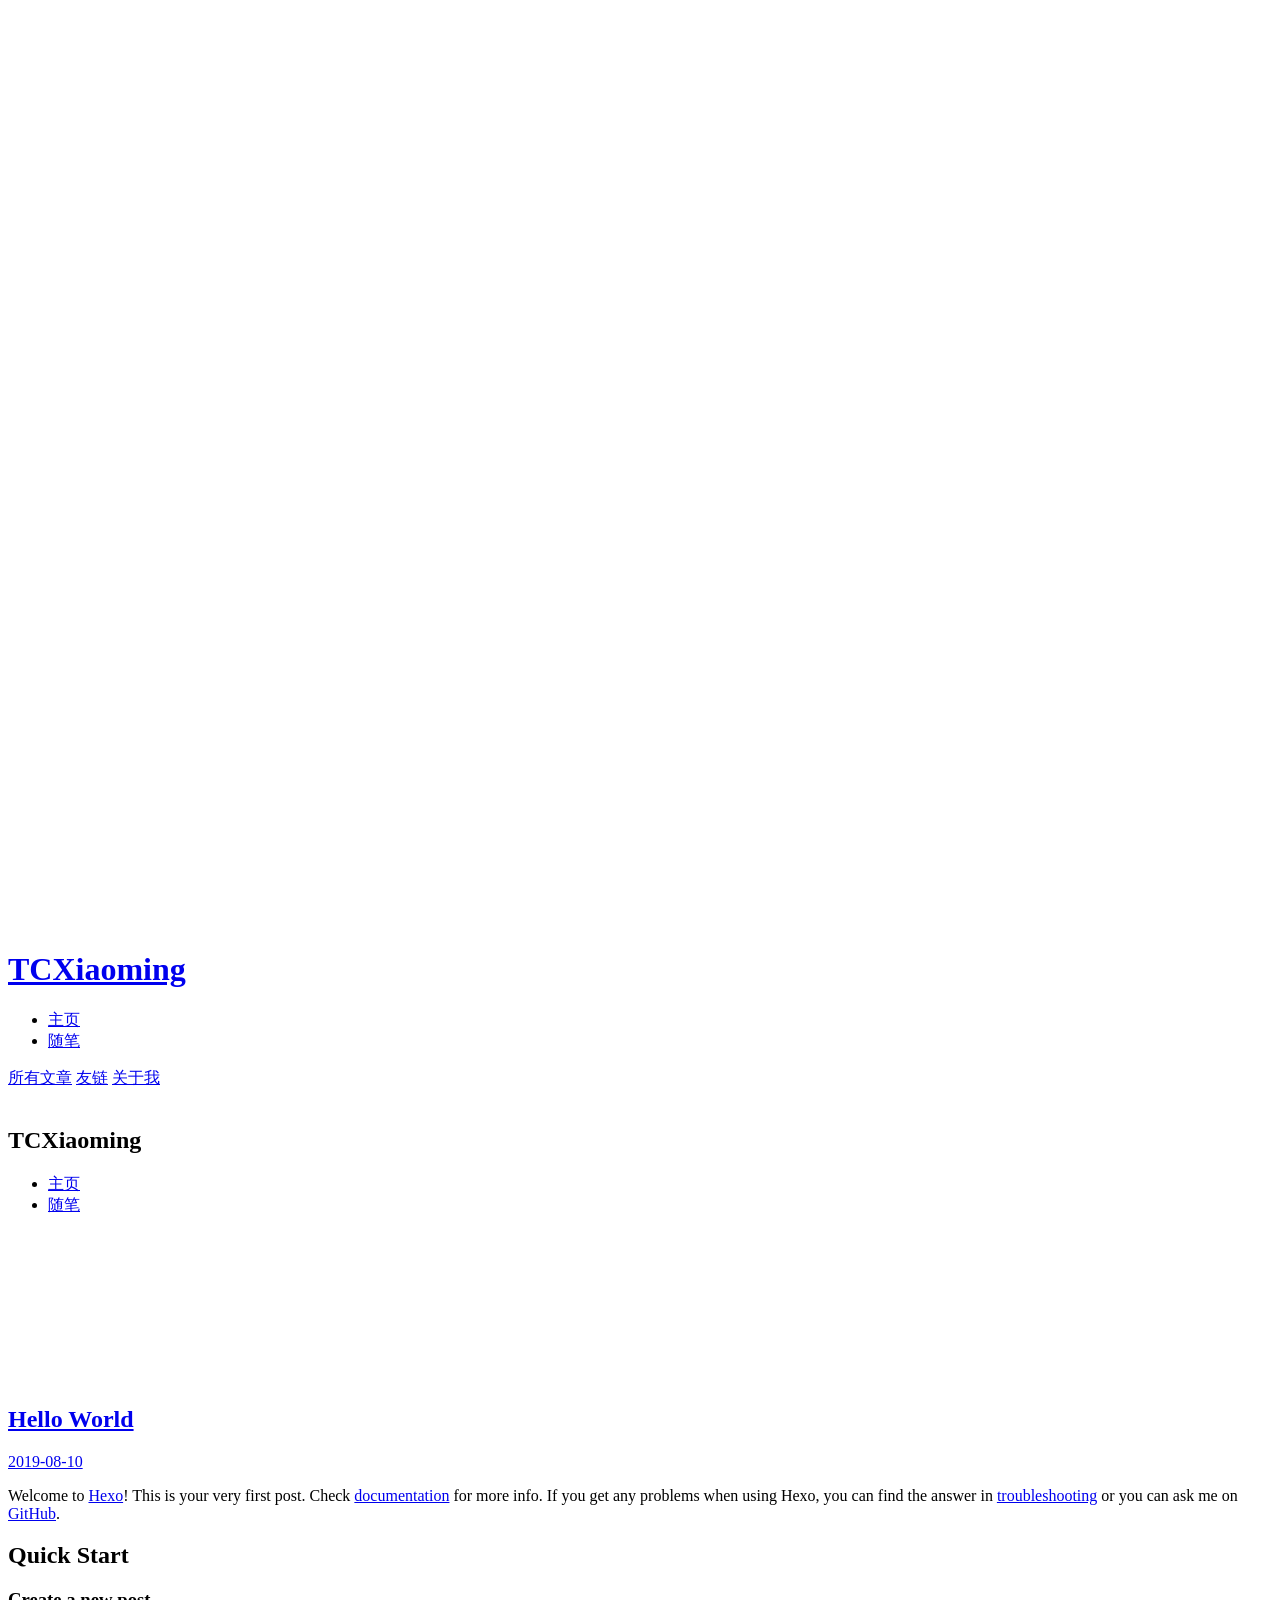
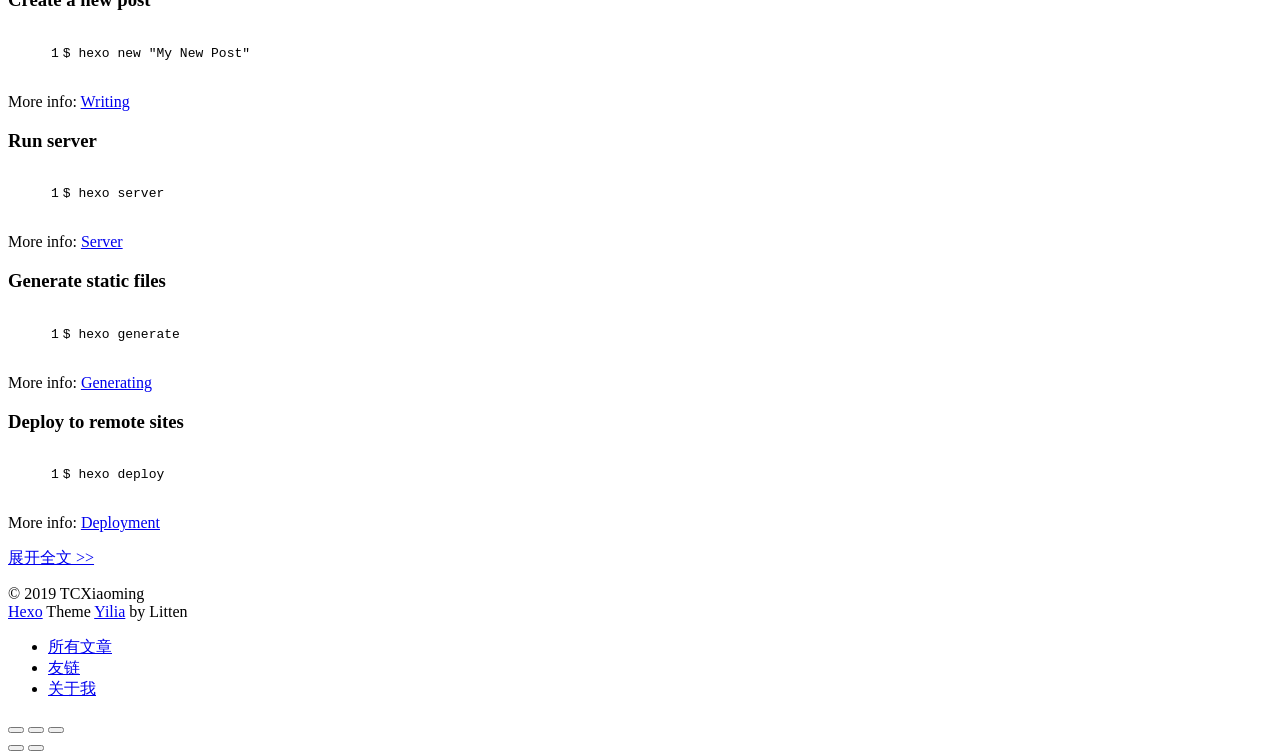
==== commit 678b17fb: "Site updated: 2019-08-11 12:53:41" ====
--- a/index.html
+++ b/index.html
@@ -151,81 +151,6 @@
           </div>
           <div id="js-content" class="content-ll">
             
-  
-    <article id="post-hello-world1" class="article article-type-post  article-index" itemscope itemprop="blogPost">
-  <div class="article-inner">
-    
-      <header class="article-header">
-        
-  
-    <h1 itemprop="name">
-      <a class="article-title" href="/2019/08/10/hello-world1/">Hello World</a>
-    </h1>
-  
-
-        
-        <a href="/2019/08/10/hello-world1/" class="archive-article-date">
-  	<time datetime="2019-08-09T18:21:54.181Z" itemprop="datePublished"><i class="icon-calendar icon"></i>2019-08-10</time>
-</a>
-        
-      </header>
-    
-    <div class="article-entry" itemprop="articleBody">
-      
-        <p>Welcome to <a href="https://hexo.io/" target="_blank" rel="noopener">Hexo</a>! This is your very first post. Check <a href="https://hexo.io/docs/" target="_blank" rel="noopener">documentation</a> for more info. If you get any problems when using Hexo, you can find the answer in <a href="https://hexo.io/docs/troubleshooting.html" target="_blank" rel="noopener">troubleshooting</a> or you can ask me on <a href="https://github.com/hexojs/hexo/issues" target="_blank" rel="noopener">GitHub</a>.</p>
-<h2 id="Quick-Start"><a href="#Quick-Start" class="headerlink" title="Quick Start"></a>Quick Start</h2><h3 id="Create-a-new-post"><a href="#Create-a-new-post" class="headerlink" title="Create a new post"></a>Create a new post</h3><figure class="highlight bash"><table><tr><td class="gutter"><pre><span class="line">1</span><br></pre></td><td class="code"><pre><span class="line">$ hexo new <span class="string">"My New Post"</span></span><br></pre></td></tr></table></figure>
-
-<p>More info: <a href="https://hexo.io/docs/writing.html" target="_blank" rel="noopener">Writing</a></p>
-<h3 id="Run-server"><a href="#Run-server" class="headerlink" title="Run server"></a>Run server</h3><figure class="highlight bash"><table><tr><td class="gutter"><pre><span class="line">1</span><br></pre></td><td class="code"><pre><span class="line">$ hexo server</span><br></pre></td></tr></table></figure>
-
-<p>More info: <a href="https://hexo.io/docs/server.html" target="_blank" rel="noopener">Server</a></p>
-<h3 id="Generate-static-files"><a href="#Generate-static-files" class="headerlink" title="Generate static files"></a>Generate static files</h3><figure class="highlight bash"><table><tr><td class="gutter"><pre><span class="line">1</span><br></pre></td><td class="code"><pre><span class="line">$ hexo generate</span><br></pre></td></tr></table></figure>
-
-<p>More info: <a href="https://hexo.io/docs/generating.html" target="_blank" rel="noopener">Generating</a></p>
-<h3 id="Deploy-to-remote-sites"><a href="#Deploy-to-remote-sites" class="headerlink" title="Deploy to remote sites"></a>Deploy to remote sites</h3><figure class="highlight bash"><table><tr><td class="gutter"><pre><span class="line">1</span><br></pre></td><td class="code"><pre><span class="line">$ hexo deploy</span><br></pre></td></tr></table></figure>
-
-<p>More info: <a href="https://hexo.io/docs/deployment.html" target="_blank" rel="noopener">Deployment</a></p>
-
-      
-
-      
-    </div>
-    <div class="article-info article-info-index">
-      
-      
-      
-
-      
-        <p class="article-more-link">
-          <a class="article-more-a" href="/2019/08/10/hello-world1/">展开全文 >></a>
-        </p>
-      
-
-      
-      <div class="clearfix"></div>
-    </div>
-  </div>
-</article>
-
-<aside class="wrap-side-operation">
-    <div class="mod-side-operation">
-        
-        <div class="jump-container" id="js-jump-container" style="display:none;">
-            <a href="javascript:void(0)" class="mod-side-operation__jump-to-top">
-                <i class="icon-font icon-back"></i>
-            </a>
-            <div id="js-jump-plan-container" class="jump-plan-container" style="top: -11px;">
-                <i class="icon-font icon-plane jump-plane"></i>
-            </div>
-        </div>
-        
-        
-    </div>
-</aside>
-
-
-
-
   
     <article id="post-hello-world" class="article article-type-post  article-index" itemscope itemprop="blogPost">
   <div class="article-inner">
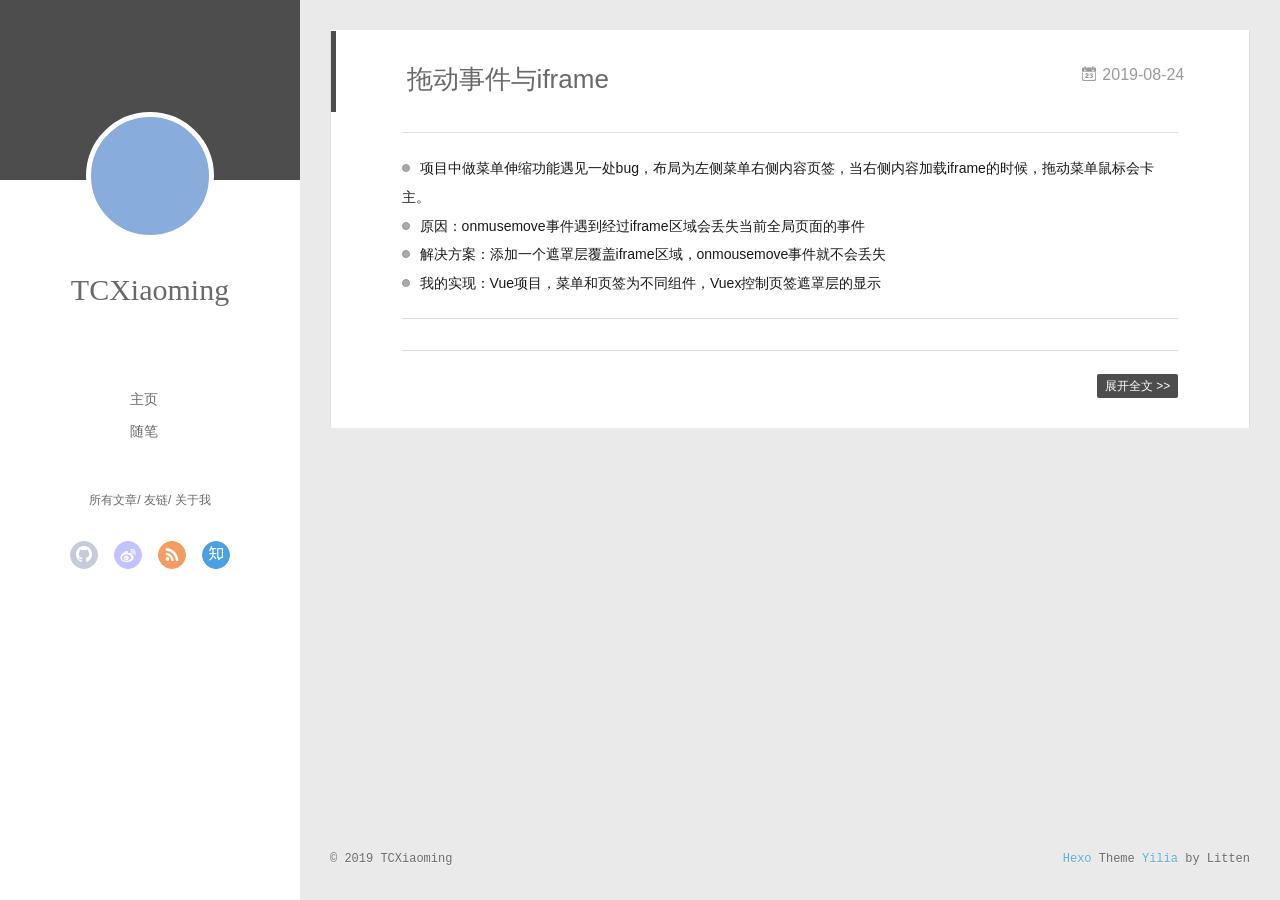
==== commit b0524406: "Site updated: 2019-08-24 11:11:28" ====
--- a/index.html
+++ b/index.html
@@ -152,39 +152,37 @@
           <div id="js-content" class="content-ll">
             
   
-    <article id="post-hello-world" class="article article-type-post  article-index" itemscope itemprop="blogPost">
+    <article id="前端杂记-拖动事件与iframe" class="article article-type-前端杂记  article-index" itemscope itemprop="blogPost">
   <div class="article-inner">
     
       <header class="article-header">
         
   
     <h1 itemprop="name">
-      <a class="article-title" href="/2019/08/10/hello-world/">Hello World</a>
+      <a class="article-title" href="/2019/08/24/拖动事件与iframe/">拖动事件与iframe</a>
     </h1>
   
 
         
-        <a href="/2019/08/10/hello-world/" class="archive-article-date">
-  	<time datetime="2019-08-09T18:18:17.770Z" itemprop="datePublished"><i class="icon-calendar icon"></i>2019-08-10</time>
+        <a href="/2019/08/24/拖动事件与iframe/" class="archive-article-date">
+  	<time datetime="2019-08-24T02:58:08.000Z" itemprop="datePublished"><i class="icon-calendar icon"></i>2019-08-24</time>
 </a>
         
       </header>
     
+    <!-- 目录内容 -->
+    
+    <!-- 目录内容结束 -->
     <div class="article-entry" itemprop="articleBody">
       
-        <p>Welcome to <a href="https://hexo.io/" target="_blank" rel="noopener">Hexo</a>! This is your very first post. Check <a href="https://hexo.io/docs/" target="_blank" rel="noopener">documentation</a> for more info. If you get any problems when using Hexo, you can find the answer in <a href="https://hexo.io/docs/troubleshooting.html" target="_blank" rel="noopener">troubleshooting</a> or you can ask me on <a href="https://github.com/hexojs/hexo/issues" target="_blank" rel="noopener">GitHub</a>.</p>
-<h2 id="Quick-Start"><a href="#Quick-Start" class="headerlink" title="Quick Start"></a>Quick Start</h2><h3 id="Create-a-new-post"><a href="#Create-a-new-post" class="headerlink" title="Create a new post"></a>Create a new post</h3><figure class="highlight bash"><table><tr><td class="gutter"><pre><span class="line">1</span><br></pre></td><td class="code"><pre><span class="line">$ hexo new <span class="string">"My New Post"</span></span><br></pre></td></tr></table></figure>
-
-<p>More info: <a href="https://hexo.io/docs/writing.html" target="_blank" rel="noopener">Writing</a></p>
-<h3 id="Run-server"><a href="#Run-server" class="headerlink" title="Run server"></a>Run server</h3><figure class="highlight bash"><table><tr><td class="gutter"><pre><span class="line">1</span><br></pre></td><td class="code"><pre><span class="line">$ hexo server</span><br></pre></td></tr></table></figure>
-
-<p>More info: <a href="https://hexo.io/docs/server.html" target="_blank" rel="noopener">Server</a></p>
-<h3 id="Generate-static-files"><a href="#Generate-static-files" class="headerlink" title="Generate static files"></a>Generate static files</h3><figure class="highlight bash"><table><tr><td class="gutter"><pre><span class="line">1</span><br></pre></td><td class="code"><pre><span class="line">$ hexo generate</span><br></pre></td></tr></table></figure>
-
-<p>More info: <a href="https://hexo.io/docs/generating.html" target="_blank" rel="noopener">Generating</a></p>
-<h3 id="Deploy-to-remote-sites"><a href="#Deploy-to-remote-sites" class="headerlink" title="Deploy to remote sites"></a>Deploy to remote sites</h3><figure class="highlight bash"><table><tr><td class="gutter"><pre><span class="line">1</span><br></pre></td><td class="code"><pre><span class="line">$ hexo deploy</span><br></pre></td></tr></table></figure>
-
-<p>More info: <a href="https://hexo.io/docs/deployment.html" target="_blank" rel="noopener">Deployment</a></p>
+        <hr>
+<ul>
+<li>项目中做菜单伸缩功能遇见一处bug，布局为左侧菜单右侧内容页签，当右侧内容加载iframe的时候，拖动菜单鼠标会卡主。</li>
+<li>原因：onmusemove事件遇到经过iframe区域会丢失当前全局页面的事件</li>
+<li>解决方案：添加一个遮罩层覆盖iframe区域，onmousemove事件就不会丢失</li>
+<li>我的实现：Vue项目，菜单和页签为不同组件，Vuex控制页签遮罩层的显示</li>
+</ul>
+<hr>
 
       
 
@@ -197,7 +195,7 @@
 
       
         <p class="article-more-link">
-          <a class="article-more-a" href="/2019/08/10/hello-world/">展开全文 >></a>
+          <a class="article-more-a" href="/2019/08/24/拖动事件与iframe/">展开全文 >></a>
         </p>
       
 
--- a/main.0cf68a.css
+++ b/main.0cf68a.css
@@ -0,0 +1,8 @@
+.clearfix:after,.clearfix:before{content:"";display:table}.clearfix:after{clear:both}.left-col.show{box-shadow:0 0 6px 0 rgba(0,0,0,.75)}.mid-col,.mid-col.show .article,.tools-col,.tools-col .tools-section .search-tag.tagcloud .article-tag-list,.tools-col .tools-section .search-ul .search-tag span:hover,.tools-col .tools-section .search-ul .search-time span:hover,.tools-col .tools-section .search-ul .search-title:hover,.tools-col .tools-section .search-wrap .icon{transition:all .2s ease-in;-ms-transition:all .2s ease-in}@-webkit-keyframes leftIn{0%,60%,75%,90%,to{-webkit-animation-timing-function:cubic-bezier(.215,.61,.355,1);animation-timing-function:cubic-bezier(.215,.61,.355,1)}0%{-webkit-transform:translateZ(0);transform:translateZ(0)}60%{-webkit-transform:translate3d(358px,0,0);transform:translate3d(358px,0,0)}75%{-webkit-transform:translate3d(323px,0,0);transform:translate3d(323px,0,0)}90%{-webkit-transform:translate3d(338px,0,0);transform:translate3d(338px,0,0)}to{-webkit-transform:translate3d(333px,0,0);transform:translate3d(333px,0,0)}}@keyframes leftIn{0%,60%,75%,90%,to{-webkit-animation-timing-function:cubic-bezier(.215,.61,.355,1);animation-timing-function:cubic-bezier(.215,.61,.355,1)}0%{-webkit-transform:translateZ(0);transform:translateZ(0)}60%{-webkit-transform:translate3d(358px,0,0);transform:translate3d(358px,0,0)}75%{-webkit-transform:translate3d(323px,0,0);transform:translate3d(323px,0,0)}90%{-webkit-transform:translate3d(338px,0,0);transform:translate3d(338px,0,0)}to{-webkit-transform:translate3d(333px,0,0);transform:translate3d(333px,0,0)}}.mid-col.show{-webkit-animation-duration:.8s;animation-duration:.8s;-webkit-animation-fill-mode:both;animation-fill-mode:both;-webkit-animation-name:leftIn;animation-name:leftIn}@-webkit-keyframes leftOut{0%,60%,75%,90%,to{-webkit-animation-timing-function:cubic-bezier(.215,.61,.355,1);animation-timing-function:cubic-bezier(.215,.61,.355,1)}0%{-webkit-transform:translate3d(333px,0,0);transform:translate3d(333px,0,0)}60%{-webkit-transform:translate3d(-25px,0,0);transform:translate3d(-25px,0,0)}75%{-webkit-transform:translate3d(10px,0,0);transform:translate3d(10px,0,0)}90%{-webkit-transform:translate3d(-5px,0,0);transform:translate3d(-5px,0,0)}to{-webkit-transform:translateZ(0);transform:translateZ(0)}}@keyframes leftOut{0%,60%,75%,90%,to{-webkit-animation-timing-function:cubic-bezier(.215,.61,.355,1);animation-timing-function:cubic-bezier(.215,.61,.355,1)}0%{-webkit-transform:translate3d(333px,0,0);transform:translate3d(333px,0,0)}60%{-webkit-transform:translate3d(-25px,0,0);transform:translate3d(-25px,0,0)}75%{-webkit-transform:translate3d(10px,0,0);transform:translate3d(10px,0,0)}90%{-webkit-transform:translate3d(-5px,0,0);transform:translate3d(-5px,0,0)}to{-webkit-transform:translateZ(0);transform:translateZ(0)}}.mid-col.hide{-webkit-animation-duration:.8s;animation-duration:.8s;-webkit-animation-name:leftOut;animation-name:leftOut}@-webkit-keyframes smallLeftIn{0%,60%,75%,90%,to{-webkit-animation-timing-function:cubic-bezier(.215,.61,.355,1);animation-timing-function:cubic-bezier(.215,.61,.355,1)}0%{-webkit-transform:translateZ(0);transform:translateZ(0)}60%{-webkit-transform:translate3d(325px,0,0);transform:translate3d(325px,0,0)}75%{-webkit-transform:translate3d(290px,0,0);transform:translate3d(290px,0,0)}90%{-webkit-transform:translate3d(305px,0,0);transform:translate3d(305px,0,0)}to{-webkit-transform:translate3d(300px,0,0);transform:translate3d(300px,0,0)}}@keyframes smallLeftIn{0%,60%,75%,90%,to{-webkit-animation-timing-function:cubic-bezier(.215,.61,.355,1);animation-timing-function:cubic-bezier(.215,.61,.355,1)}0%{-webkit-transform:translateZ(0);transform:translateZ(0)}60%{-webkit-transform:translate3d(325px,0,0);transform:translate3d(325px,0,0)}75%{-webkit-transform:translate3d(290px,0,0);transform:translate3d(290px,0,0)}90%{-webkit-transform:translate3d(305px,0,0);transform:translate3d(305px,0,0)}to{-webkit-transform:translate3d(300px,0,0);transform:translate3d(300px,0,0)}}.tools-col.show{-webkit-animation-duration:.8s;animation-duration:.8s;-webkit-animation-fill-mode:both;animation-fill-mode:both;-webkit-animation-name:smallLeftIn;animation-name:smallLeftIn}@-webkit-keyframes smallleftOut{0%,60%,75%,90%,to{-webkit-animation-timing-function:cubic-bezier(.215,.61,.355,1);animation-timing-function:cubic-bezier(.215,.61,.355,1)}0%{-webkit-transform:translate3d(333px,0,0);transform:translate3d(333px,0,0)}60%{-webkit-transform:translate3d(-25px,0,0);transform:translate3d(-25px,0,0)}75%{-webkit-transform:translate3d(10px,0,0);transform:translate3d(10px,0,0)}90%{-webkit-transform:translate3d(-5px,0,0);transform:translate3d(-5px,0,0)}to{-webkit-transform:translateZ(0);transform:translateZ(0)}}@keyframes smallleftOut{0%,60%,75%,90%,to{-webkit-animation-timing-function:cubic-bezier(.215,.61,.355,1);animation-timing-function:cubic-bezier(.215,.61,.355,1)}0%{-webkit-transform:translate3d(333px,0,0);transform:translate3d(333px,0,0)}60%{-webkit-transform:translate3d(-25px,0,0);transform:translate3d(-25px,0,0)}75%{-webkit-transform:translate3d(10px,0,0);transform:translate3d(10px,0,0)}90%{-webkit-transform:translate3d(-5px,0,0);transform:translate3d(-5px,0,0)}to{-webkit-transform:translateZ(0);transform:translateZ(0)}}.tools-col.hide{-webkit-animation-duration:.8s;animation-duration:.8s;-webkit-animation-fill-mode:both;animation-fill-mode:both;-webkit-animation-name:smallleftOut;animation-name:smallleftOut}html{-ms-text-size-adjust:100%;-webkit-text-size-adjust:100%;-webkit-tap-highlight-color:transparent;height:100%}body{margin:0;font-size:14px;font-family:Helvetica Neue,Helvetica,STHeiTi,Arial,sans-serif;line-height:1.5;color:#333;background-color:#fff;min-height:100%}article,aside,details,figcaption,figure,footer,header,hgroup,main,menu,nav,section,summary{display:block}audio,canvas,progress,video{display:inline-block}audio:not([controls]){display:none;height:0}progress{vertical-align:baseline}[hidden],template{display:none}a{background:transparent;text-decoration:none;color:#08c}a:active{outline:0}abbr[title]{border-bottom:1px dotted}b,strong{font-weight:700}dfn{font-style:italic}mark{background:#ff0;color:#000}small{font-size:80%}sub,sup{font-size:75%;line-height:0;position:relative;vertical-align:baseline}sup{top:-.5em}sub{bottom:-.25em}img{border:0;vertical-align:middle;max-width:100%}svg:not(:root){overflow:hidden}pre{overflow:auto;white-space:pre;white-space:pre-wrap;word-wrap:break-word}code,kbd,pre,samp{font-family:monospace,monospace;font-size:1em}button,input,optgroup,select,textarea{color:inherit;font:inherit;margin:0;vertical-align:middle}button,input,select{overflow:visible}button,select{text-transform:none}button,html input[type=button],input[type=reset],input[type=submit]{-webkit-appearance:button;cursor:pointer}[disabled]{cursor:default}button::-moz-focus-inner,input::-moz-focus-inner{border:0;padding:0}input{line-height:normal}input[type=checkbox],input[type=radio]{box-sizing:border-box;padding:0}input[type=number]::-webkit-inner-spin-button,input[type=number]::-webkit-outer-spin-button{height:auto}input[type=search]{-webkit-appearance:textfield;box-sizing:border-box}input[type=search]::-webkit-search-cancel-button,input[type=search]::-webkit-search-decoration{-webkit-appearance:none}fieldset{border:1px solid silver;margin:0 2px;padding:.35em .625em .75em}legend{border:0;padding:0}textarea{overflow:auto;resize:vertical;vertical-align:top}optgroup{font-weight:700}button,input,select,textarea{outline:0}input,textarea{-webkit-user-modify:read-write-plaintext-only}input::-ms-clear,input::-ms-reveal{display:none}input::-moz-placeholder,textarea::-moz-placeholder{color:#999}input:-ms-input-placeholder,textarea:-ms-input-placeholder{color:#999}input::-webkit-input-placeholder,textarea::-webkit-input-placeholder{color:#999}.placeholder{color:#999}table{border-collapse:collapse;border-spacing:0}td,th{padding:0}blockquote,figure,form,h1,h2,h3,h4,h5,h6,p{margin:0}dd,dl,li,ol,ul{margin:0;padding:0}ol,ul{list-style:none outside none}h1,h2,h3{line-height:2;font-weight:400}h1{font-size:18px}h2{font-size:16px}h3{font-size:14px}i{font-style:normal}*{box-sizing:border-box}@font-face{font-family:iconfont;src:url(./fonts/iconfont.b322fa.eot);src:url(./fonts/iconfont.b322fa.eot#iefix) format("embedded-opentype"),url(./fonts/iconfont.8c627f.woff) format("woff"),url(./fonts/iconfont.16acc2.ttf) format("truetype"),url(./fonts/iconfont.45d7ee.svg#iconfont) format("svg")}[class*=" icon-"],[class^=icon-]{font-family:iconfont!important;speak:none;font-size:16px;font-style:normal;font-weight:400;font-variant:normal;text-transform:none;line-height:1;-webkit-font-smoothing:antialiased;-moz-osx-font-smoothing:grayscale}.icon-twitter:before{content:"\E600"}.icon-facebook:before{content:"\E601"}.icon-clock:before{content:"\E602"}.icon-mail:before{content:"\E609"}.icon-link:before{content:"\E6AB"}.icon-search:before{content:"\E65B"}.icon-smile:before{content:"\E64A"}.icon-roundrightfill:before{content:"\E65A"}.icon-list:before{content:"\E682"}.icon-book:before{content:"\E6FE"}.icon-home:before{content:"\E6BB"}.icon-share:before{content:"\E618"}.icon-back:before{content:"\E625"}.icon-qq:before{content:"\E62D"}.icon-weibo:before{content:"\E619"}.icon-segmentfault:before{content:"\E603"}.icon-sort:before{content:"\E700"}.icon-jianshu:before{content:"\E613"}.icon-circle-left:before{content:"\E71F"}.icon-circle-right:before{content:"\E720"}.icon-loading:before{content:"\E614"}.icon-acfun:before{content:"\E604"}.icon-close:before{content:"\E60C"}.icon-tumblr:before{content:"\E6B0"}.icon-calendar:before{content:"\E667"}.icon-rss:before{content:"\E877"}.icon-price-tags:before{content:"\E6F9"}.icon-quo-left:before{content:"\E7F5"}.icon-quo-right:before{content:"\E7F6"}.icon-back1:before{content:"\E64E"}.icon-github:before{content:"\E735"}.icon-film:before{content:"\E7B7"}.icon-weixin:before{content:"\E61F"}.icon-qzone:before{content:"\E680"}.icon-category:before{content:"\E605"}.icon-douban:before{content:"\E64C"}.icon-roundleftfill:before{content:"\E799"}.icon-tuding:before{content:"\E651"}.icon-zhihu:before{content:"\E61B"}.icon-linkedin:before{content:"\E6D4"}.icon-google:before{content:"\E635"}.icon-plane:before{content:"\E62F"}.icon-bilibili:before{content:"\E622"}.icon-psn:before{content:"\E6C7"}body,button,input,select,textarea{color:#1a1a1a;font-family:lucida grande,lucida sans unicode,lucida,helvetica,Hiragino Sans GB,Microsoft YaHei,WenQuanYi Micro Hei,sans-serif;font-size:16px;font-size:1rem;line-height:1.75}body{overflow-y:hidden;background:#eaeaea}#container,body,html{height:100%;overflow-x:hidden;overflow-y:auto}#mobile-nav{display:none}#container{position:relative;min-height:100%}#container .anm-canvas{display:none}#container.show .anm-canvas{display:block;position:fixed}.body-wrap{margin-bottom:80px}.mid-col{position:absolute;right:0;min-height:100%;background:#eaeaea;left:300px;width:auto}.mid-col.show{background:none;opacity:.9}.mid-col.show .article{background:hsla(0,0%,100%,.3)}.left-col{background:#fff;width:300px;position:fixed;opacity:1;transition:all .2s ease-in;height:100%;z-index:999}.left-col .overlay{width:100%;height:180px;position:absolute}.left-col .intrude-less{width:76%;text-align:center;margin:112px auto 0}.left-col #header{width:100%;height:300px;position:relative;border-bottom:1px solid color-border}.left-col #header a{color:#696969}.left-col #header a:hover{color:#b0a0aa}.left-col #header .header-subtitle{text-align:center;color:#999;font-size:14px;line-height:25px;overflow:hidden;text-overflow:ellipsis;display:-webkit-box;-webkit-line-clamp:2;-webkit-box-orient:vertical}.left-col #header .header-menu{font-weight:300;line-height:31px;text-transform:uppercase;float:none;min-height:150px;margin-left:-12px;text-align:center;display:-webkit-box;-webkit-box-orient:horizontal;-webkit-box-pack:center;-webkit-box-align:center}.left-col #header .header-menu li{cursor:default}.left-col #header .header-menu li a{font-size:14px;min-width:300px}.left-col #header .header-smart-menu{font-size:12px;margin-bottom:20px}.left-col #header .header-smart-menu a:after{content:"/"}.left-col #header .header-smart-menu a:last-child:after{content:""}.left-col #header .profilepic{display:block;border:5px solid #fff;border-radius:300px;width:128px;height:128px;margin:0 auto;position:relative;overflow:hidden;background:#88acdb;-webkit-transition:all .2s ease-in;display:-webkit-box;-webkit-box-orient:horizontal;-webkit-box-pack:center;-webkit-box-align:center;text-align:center}.left-col #header .profilepic img{border-radius:300px;opacity:1;-webkit-transition:all .2s ease-in}.left-col #header .profilepic img.show{width:100%;height:100%;opacity:1}.left-col #header .header-author{text-align:center;margin:.67em 0;font-family:Roboto,serif;font-size:30px;transition:.3s}::-webkit-scrollbar{width:10px;height:10px}::-webkit-scrollbar-button{width:0;height:0}::-webkit-scrollbar-button:end:decrement,::-webkit-scrollbar-button:start:increment{display:none}::-webkit-scrollbar-corner{display:block}::-webkit-scrollbar-thumb{border-radius:8px;background-color:rgba(0,0,0,.2)}::-webkit-scrollbar-thumb:hover{border-radius:8px;background-color:rgba(0,0,0,.5)}::-webkit-scrollbar-thumb,::-webkit-scrollbar-track{border-right:1px solid transparent;border-left:1px solid transparent}::-webkit-scrollbar-track:hover{background-color:rgba(0,0,0,.15)}::-webkit-scrollbar-button:start{width:10px;height:10px;background:url(./img/scrollbar_arrow.png) no-repeat 0 0}::-webkit-scrollbar-button:start:hover{background:url(./img/scrollbar_arrow.png) no-repeat -15px 0}::-webkit-scrollbar-button:start:active{background:url(./img/scrollbar_arrow.png) no-repeat -30px 0}::-webkit-scrollbar-button:end{width:10px;height:10px;background:url(./img/scrollbar_arrow.png) no-repeat 0 -18px}::-webkit-scrollbar-button:end:hover{background:url(./img/scrollbar_arrow.png) no-repeat -15px -18px}::-webkit-scrollbar-button:end:active{background:url(./img/scrollbar_arrow.png) no-repeat -30px -18px}.article-entry .highlight,.article-entry pre{background:#272822;margin:10px 0;padding:10px;overflow:auto;color:#fff;font-size:.9em;line-height:22.400000000000002px}.article-entry .gist .gist-file .gist-data .line-numbers,.article-entry .highlight .gutter pre,.article-entry .highlight .gutter pre .line{color:#666}.article-entry code,.article-entry pre{font-family:Source Code Pro,Consolas,Monaco,Menlo,monospace}.article-entry code{background:#eee;padding:0 .3em;border:none}.article-entry pre code{background:none;text-shadow:none;padding:0;color:#fff}.article-entry .highlight{border-radius:4px}.article-entry .highlight pre{border:none;margin:0;padding:0}.article-entry .highlight table{margin:0;width:auto}.article-entry .highlight td{border:none;padding:0}.article-entry .highlight figcaption{color:highlight-comment;line-height:1em;margin-bottom:1em}.article-entry .highlight figcaption:after,.article-entry .highlight figcaption:before{content:"";display:table}.article-entry .highlight figcaption:after{clear:both}.article-entry .highlight figcaption a{float:right}.article-entry .highlight .gutter pre{text-align:right;padding-right:20px}.article-entry .highlight .gutter pre .line{text-shadow:none}.article-entry .highlight .line{color:#fff;min-height:19px}.article-entry .gist{margin:0 -20px;border-style:solid;border-color:#ddd;border-width:1px 0;background:#272822;padding:15px 20px 15px 0}.article-entry .gist .gist-file{border:none;font-family:Source Code Pro,Consolas,Monaco,Menlo,monospace;margin:0}.article-entry .gist .gist-file .gist-data{background:none;border:none}.article-entry .gist .gist-file .gist-data .line-numbers{background:none;border:none;padding:0 20px 0 0}.article-entry .gist .gist-file .gist-data .line-data{padding:0!important}.article-entry .gist .gist-file .highlight{margin:0;padding:0;border:none}.article-entry .gist .gist-file .gist-meta{background:#272822;color:highlight-comment;font:.85em Helvetica Neue,Helvetica,Arial,sans-serif;text-shadow:0 0;padding:0;margin-top:1em;margin-left:20px}.article-entry .gist .gist-file .gist-meta a{color:#258fb8;font-weight:400}.article-entry .gist .gist-file .gist-meta a:hover{text-decoration:underline}pre .comment{color:#75715e}pre .class .params,pre .function .keyword,pre .keyword{color:#66d9ef}pre .css .value,pre .doctype,pre .function,pre .params,pre .tag{color:#fff}pre .at_rule,pre .at_rule .keyword,pre .css~* .tag,pre .preprocessor,pre .preprocessor .keyword,pre .title{color:#f92672}pre .attribute,pre .built_in,pre .class,pre .css~* .class,pre .function .title{color:#a6e22e}pre .string,pre .value{color:#e6db74}pre .number{color:#7163d7}pre .css~* .id,pre .id{color:#fd971f}#header .tagcloud a{color:#fff}.tagcloud a{display:inline-block;text-decoration:none;font-weight:400;font-size:10px;color:#fff;height:18px;line-height:18px;float:left;padding:0 5px 0 10px;position:relative;border-radius:0 5px 5px 0;margin:5px 9px 5px 8px;font-family:Menlo,Monaco,Andale Mono,lucida console,Courier New,monospace}.tagcloud a:hover{opacity:.8}.tagcloud a:before{content:" ";width:0;height:0;position:absolute;top:0;left:-18px;border:9px solid transparent}.tagcloud a:after{content:" ";width:4px;height:4px;background-color:#fff;border-radius:4px;box-shadow:0 0 0 1px rgba(0,0,0,.3);position:absolute;top:7px;left:2px}.tagcloud a.color1{background:#ff945c}.tagcloud a.color1:before{border-right-color:#ff945c}.tagcloud a.color2{background:#cc8167}.tagcloud a.color2:before{border-right-color:#cc8167}.tagcloud a.color3{background:#ba8f6c}.tagcloud a.color3:before{border-right-color:#ba8f6c}.tagcloud a.color4{background:#94635c}.tagcloud a.color4:before{border-right-color:#94635c}.tagcloud a.color5{background:#7b5d5f}.tagcloud a.color5:before{border-right-color:#7b5d5f}.article-tag-list .article-tag-list-item{float:left}.article-pop-out .icon-tuding{color:#999;float:left;margin-right:10px;margin-top:6px}.article-category,.article-category .article-tag-list,.article-tag,.article-tag .article-tag-list{float:left}.article-category .icon,.article-tag .icon{color:#999;float:left;margin-right:10px;margin-top:6px}.article-pop-out{float:left}.archive-article-date{color:#999;margin-right:7.6923%;float:right}.archive-article-date .icon{margin:5px 5px 5px 0}.glass{background-color:rgba(54,70,93,.9);z-index:998;transition:opacity .15s;width:100%;height:100%;display:none}.glass,.tagcloud-ctn{left:0;opacity:1;bottom:0;position:fixed;right:0;top:0}.tagcloud-ctn{z-index:90120;background-size:100% 100%}.tagcloud-ctn .tagcloud-global{position:fixed;top:50%;left:50%;margin-top:-115px;margin-left:-315px;width:630px}.tagcloud-ctn .tagcloud-global a{width:80px;height:80px;border-radius:50%;background:#f2992e;color:#fff;display:block;float:left;line-height:80px;text-align:center}.tagcloud-ctn .tagcloud-global .tab-post-types .tab-post-type:first-child .post-type-icon{background:#f2992e}.tagcloud-ctn .tagcloud-global .tab-post-types .tab-post-type:nth-child(2) .post-type-icon{background:#56bc8a}.tagcloud-ctn .tagcloud-global .tab-post-types .tab-post-type:nth-child(3) .post-type-icon{background:#4aa8d8}.tagcloud-ctn .tagcloud-global .tab-post-types .tab-post-type:nth-child(4) .post-type-icon{background:#a77dc2}.tagcloud-ctn .tagcloud-global .tab-post-types .tab-post-type:nth-child(5) .post-type-icon{background:#dd765d}#header .header-nav{width:100%;position:absolute;transition:-webkit-transform .3s ease-in;transition:transform .3s ease-in;transition:transform .3s ease-in,-webkit-transform .3s ease-in}#header .header-nav .social{margin-top:10px;text-align:center;display:-webkit-box;display:-ms-flexbox;display:flex;-ms-flex-wrap:wrap;flex-wrap:wrap;-webkit-box-pack:center;-ms-flex-pack:center;justify-content:center}#header .header-nav .social a{border-radius:50%;display:-moz-inline-stack;display:inline-block;vertical-align:middle;*vertical-align:auto;zoom:1;*display:inline;margin:0 8px 15px;transition:.3s;text-align:center;color:#fff;opacity:.7;width:28px;height:28px;line-height:26px}#header .header-nav .social a:hover{opacity:1}#header .header-nav .social a.weibo{background:#aaf;border:1px solid #aaf}#header .header-nav .social a.weibo:hover{border:1px solid #aaf}#header .header-nav .social a.segmentfault{background:#009a61;border:1px solid #009a61}#header .header-nav .social a.segmentfault:hover{border:1px solid #009a61}#header .header-nav .social a.rss{background:#ef7522;border:1px solid #ef7522}#header .header-nav .social a.rss:hover{border:1px solid #cf5d0f}#header .header-nav .social a.github{background:#afb6ca;border:1px solid #afb6ca}#header .header-nav .social a.github:hover{border:1px solid #909ab6}#header .header-nav .social a.facebook{background:#3b5998;border:1px solid #3b5998}#header .header-nav .social a.facebook:hover{border:1px solid #2d4373}#header .header-nav .social a.google{background:#c83d20;border:1px solid #c83d20}#header .header-nav .social a.google:hover{border:1px solid #9c3019}#header .header-nav .social a.twitter{background:#55cff8;border:1px solid #55cff8}#header .header-nav .social a.twitter:hover{border:1px solid #24c1f6}#header .header-nav .social a.linkedin{background:#005a87;border:1px solid #005a87}#header .header-nav .social a.linkedin:hover{border:1px solid #006b98}#header .header-nav .social a.acfun{background:#fd4c5d;border:1px solid #fd4c5d}#header .header-nav .social a.acfun:hover{border:1px solid #fd4c5d}#header .header-nav .social a.bilibili{background:#e15280;border:1px solid #e15280}#header .header-nav .social a.bilibili:hover{border:1px solid #e15280}#header .header-nav .social a.zhihu{background:#0078d8;border:1px solid #0078d8}#header .header-nav .social a.zhihu:hover{border:1px solid #0078d8}#header .header-nav .social a.douban{background:#06c611;border:1px solid #06c611}#header .header-nav .social a.douban:hover{border:1px solid #06c611}#header .header-nav .social a.mail{background:#005a87;border:1px solid #005a87}#header .header-nav .social a.mail:hover{border:1px solid #006b98}#header .header-nav .social a.jianshu{background:#ff5722;border:1px solid #ff5722}#header .header-nav .social a.jianshu:hover{border:1px solid #ff5722}#header .header-nav .social a.weixin{background:#4caf50;border:1px solid #4caf50}#header .header-nav .social a.weixin:hover{border:1px solid #4caf50}#header .header-nav .social a.qq{background:#34baad;border:1px solid #34baad}#header .header-nav .social a.qq:hover{border:1px solid #34baad}#header .header-nav .social a.psn{background:#086ef6;border:1px solid #086ef6}#header .header-nav .social a.psn:hover{border:1px solid #086ef6}#page-nav{text-align:center;margin-top:30px}#page-nav .page-number{width:20px;height:25px;background:#4d4d4d;display:inline-block;color:#fff;line-height:25px;font-size:12px;margin:0 5px 30px;border-radius:2px}#page-nav .page-number:hover{background:#5e5e5e}#page-nav .current{background:#88acdb;cursor:default}#page-nav .current:hover{background:#88acdb}#page-nav .extend{color:#4d4d4d;margin:0 27px;opacity:1}#page-nav .extend:hover{color:#5e5e5e}#page-nav:hover .extend{opacity:1}.archives-wrap{position:relative;margin:0 30px;padding-right:60px;border-bottom:1px solid #eee;background:#fff}.archives-wrap:first-child{margin-top:30px}.archives-wrap:last-child{margin-bottom:80px}.archives-wrap .archive-year-wrap{line-height:35px;width:200px;position:absolute;padding-top:15px;font-size:1.8em;z-index:1}.archives-wrap .archive-year-wrap a{color:#666;font-weight:700;padding-left:48px}.archives{position:relative}.archives .article-info{border:none}.archives .archive-article{margin-left:200px;padding:20px 0;border-bottom:1px solid #eee;border-top:1px solid #fff;position:relative}.archives .archive-article:first-child{border-top:none}.archives .archive-article:last-child{border-bottom:none}.archives .archive-article-title{font-size:16px;color:#333;transition:color .3s}.archives .archive-article-title:hover{color:#657b83}.archives .archive-article-title span{display:block;color:#a8a8a8;font-size:12px;line-height:14px;height:7px;padding-left:2px}.archives .archive-article-title span:before{display:inline-block;content:"\201C";font-family:serif;font-size:30px;float:left;margin:4px 4px 0 -12px;color:#c8c8c8}.archive-article-inner .icon-clock{margin-right:5px}.archive-article-inner .archive-article-header{position:relative;min-height:36px}.archive-article-inner .article-meta{position:relative;float:right;margin-top:-10px;color:#555;background:none;text-align:right;width:auto}.archive-article-inner .article-meta .article-date time{color:#aaa}.archive-article-inner .article-meta .archive-article-date,.archive-article-inner .article-meta .article-tag-list{margin-right:30px;display:-moz-inline-stack;display:inline-block;vertical-align:middle;zoom:1;color:#666;font-size:14px}.archive-article-inner .article-meta .archive-article-date{cursor:default;font-size:12px;margin-bottom:5px;margin-top:-10px;margin-right:0}.archive-article-inner .article-meta .article-category:before{float:left;margin-top:1px;left:15px}.archive-article-inner .article-meta .article-category .article-category-link{width:auto;max-width:83px;padding-left:10px}.archive-article-inner .article-meta .article-tag-list{margin-top:0}.archive-article-inner .article-meta .article-tag-list:before{left:15px}.archive-article-inner .article-meta .article-tag-list .article-tag-list-item{display:inline-block;width:auto;max-width:83px;padding-left:8px;font-size:12px}.tools-col{width:300px;height:100%;position:fixed;left:0;top:0;z-index:0;padding:0;opacity:0;-webkit-overflow-scrolling:touch;overflow-scrolling:touch}.tools-col.show{opacity:1}.tools-col.hide{z-index:0}.tools-col .tools-nav{display:none}.tools-col .tools-section,.tools-col .tools-wrap{height:100%;color:#e5e5e5;width:360px;overflow:hidden;overflow-y:auto}.tools-col .tools-section ::-webkit-scrollbar,.tools-col .tools-wrap ::-webkit-scrollbar{display:none}.tools-col .tools-section .search-wrap{width:310px;margin:20px 20px 10px;position:relative}.tools-col .tools-section .search-wrap .search-ipt{width:310px;color:#fff;background:none;border:none;border-bottom:2px solid #fff;font-family:Roboto,serif}.tools-col .tools-section .search-wrap .icon{position:absolute;right:0;top:7px;color:#fff;cursor:pointer}.tools-col .tools-section .search-wrap .icon:hover{-webkit-transform:scale(1.2);transform:scale(1.2)}.tools-col .tools-section .search-wrap ::-webkit-input-placeholder{color:#ededed}.tools-col .tools-section .search-tag.tagcloud{text-align:center;position:relative}.tools-col .tools-section .search-tag.tagcloud .search-tag-wording{font-size:12px;float:right;margin:4px 75px 0 0}.tools-col .tools-section .search-tag.tagcloud .search-switch{width:40px;height:25px;display:block}.tools-col .tools-section .search-tag.tagcloud .search-switch input{width:40px;height:14px;position:absolute;top:0;right:30px;z-index:2;border:0;background:0 0;-webkit-appearance:none;outline:0}.tools-col .tools-section .search-tag.tagcloud .search-switch input:before{content:"";width:40px;height:14px;border:1px solid #bdcabc;background-color:#fdfdfd;border-radius:20px;cursor:pointer;display:inline-block;position:relative;vertical-align:middle;box-sizing:content-box;box-shadow:inset 0 0 0 0 #dfdfdf;transition:border .4s,box-shadow .4s;background-clip:content-box}.tools-col .tools-section .search-tag.tagcloud .search-switch input:checked:before{border-color:#64bd63;box-shadow:inset 0 0 0 .16rem #64bd63;background-color:#64bd63;transition:border .4s,box-shadow .4s,background-color 1.2s}.tools-col .tools-section .search-tag.tagcloud .search-switch input:checked:after{left:27px;background:#fff}.tools-col .tools-section .search-tag.tagcloud .search-switch input:after{content:"";width:14px;height:14px;position:absolute;top:16px;left:2px;-webkit-transform:translateY(-50%);border-radius:100%;background-color:#91c0f1;box-shadow:0 1px 1px rgba(0,0,0,.4);transition:left .2s;cursor:pointer}.tools-col .tools-section .search-tag.tagcloud .article-tag-list{display:none;margin:15px 10px 0;padding:10px;background:hsla(0,0%,100%,.2)}.tools-col .tools-section .search-tag.tagcloud .article-tag-list.show{display:block}.tools-col .tools-section .search-tag.tagcloud .a{float:none}.tools-col .tools-section .search-ul{margin-top:10px;color:rgba(77,77,77,.75);-webkit-overflow-scrolling:touch;overflow-scrolling:touch;overflow-y:auto}.tools-col .tools-section .search-ul .search-li{padding:10px 20px;border-bottom:1px dotted #dcdcdc}.tools-col .tools-section .search-ul .search-li:hover{background:hsla(0,0%,100%,.2)}.tools-col .tools-section .search-ul .search-title{overflow:hidden;white-space:nowrap;text-overflow:ellipsis;display:block;color:#fffff8;text-shadow:1px 1px rgba(77,77,77,.25)}.tools-col .tools-section .search-ul .search-title .icon{margin-right:10px;color:#fffdd8}.tools-col .tools-section .search-ul .search-title:hover{color:#fff}.tools-col .tools-section .search-ul .search-tag,.tools-col .tools-section .search-ul .search-time{font-size:12px;color:#fffdd8;margin-right:10px}.tools-col .tools-section .search-ul .search-tag .icon,.tools-col .tools-section .search-ul .search-time .icon{margin-right:0}.tools-col .tools-section .search-ul .search-tag span,.tools-col .tools-section .search-ul .search-time span{cursor:pointer}.tools-col .tools-section .search-ul .search-tag span:hover,.tools-col .tools-section .search-ul .search-time span:hover{color:#fff}.tools-col .tools-section .search-ul .search-time{float:left}.tools-col .tools-section .search-ul .search-tag span{margin-right:5px}.tools-col .tools-section-friends{padding-top:30px}.tools-col .aboutme-wrap{display:-webkit-box;display:-ms-flexbox;display:flex;-webkit-box-align:center;-ms-flex-align:center;align-items:center;-webkit-box-pack:center;-ms-flex-pack:center;justify-content:center;width:100%;height:100%;color:#fffdd8;text-shadow:1px 1px rgba(77,77,77,.45)}.body-wrap>article{position:relative}@-webkit-keyframes cd-bounce-1{0%{opacity:0;-webkit-transform:scale(1)}60%{opacity:1;-webkit-transform:scale(1.01)}to{-webkit-transform:scale(1)}}@keyframes cd-bounce-1{0%{opacity:0;-webkit-transform:scale(1);transform:scale(1)}60%{opacity:1;-webkit-transform:scale(1.01);transform:scale(1.01)}to{-webkit-transform:scale(1);transform:scale(1)}}.article{margin:30px;position:relative;border:1px solid #ddd;border-top:1px solid #fff;border-bottom:1px solid #fff;background:#fff;transition:all .2s ease-in}.article img{max-width:100%}.article-inner h1.article-title,.article-title{color:#696969;margin-left:0;font-weight:300;line-height:35px;margin-bottom:20px;font-size:26px;transition:color .3s}.article-header{border-left:5px solid #4d4d4d;padding:30px 0 15px 25px;padding-left:7.6923%}.article-meta{width:150px;font-size:14;text-align:right;position:absolute;right:0;top:23px;text-align:center;z-index:1}.article-meta time{color:#aaa}.article-meta time .icon-clock{margin-right:8px;font-size:16px}.article-more-link{margin-top:0;text-align:left;float:right}.article-more-link a{background:#4d4d4d;color:#fff;font-size:12px;padding:5px 8px;line-height:16px;border-radius:2px;transition:background .3s}.article-more-link a:hover{background:#3c3c3c}.article-more-link a.hidden{visibility:hidden}.article-info.info-on-right{margin:10px 0 0;float:right}.article-info-index.article-info{padding-top:20px;margin:30px 7.6923% 0;min-height:72px;border-top:1px solid #ddd}.article-info-post.article-info{padding:0;border:none;margin:-30px 0 20px 7.6923%}.article-inner p{margin:0 0 1.75em}.article-inner{border-color:#d1d1d1}.article-inner h1{font-size:28px;font-size:1.75rem;line-height:1.25;margin-top:2em;margin-bottom:1em}.article-inner h2{font-size:23px;font-size:1.4375rem;line-height:1.2173913043;margin-top:2.4347826087em;margin-bottom:1.2173913043em}.article-inner h3{font-size:19px;font-size:1.1875rem;line-height:1.1052631579;margin-top:2.9473684211em;margin-bottom:1.4736842105em}.article-inner h4,.article-inner h5,.article-inner h6{font-size:16px;font-size:1rem;line-height:1.3125;margin-top:3.5em;margin-bottom:1.75em}.article-inner h4{letter-spacing:.140625em;text-transform:uppercase}.article-inner h6{font-style:italic}.article-inner h1,.article-inner h2,.article-inner h3,.article-inner h4,.article-inner h5,.article-inner h6{font-weight:900}.article-inner h1:first-child,.article-inner h2:first-child,.article-inner h3:first-child,.article-inner h4:first-child,.article-inner h5:first-child,.article-inner h6:first-child{margin-top:0}.article-inner h1:first-child{margin-bottom:10px;display:inline}.article-entry{line-height:1.8em;padding-right:7.6923%;padding-left:7.6923%}.article-entry p{margin-top:10px}.article-entry li code,.article-entry p code{padding:1px 3px;margin:0 3px;background:#ddd;border:1px solid #ccc;font-family:Menlo,Monaco,Andale Mono,lucida console,Courier New,monospace;word-wrap:break-word;font-size:14px}.article-entry blockquote{background:#ddd;border-left:5px solid #ccc;padding:15px 20px;margin-top:10px;border-left:5px solid #657b83;background:#f6f6f6}.article-entry blockquote p{margin-top:0;margin-bottom:0}.article-entry em{font-style:italic}.article-entry ul li:before{content:"";width:6px;height:6px;border:1px solid #999;border-radius:10px;background:#aaa;display:inline-block;margin-right:10px;float:left;margin-top:10px}.article-entry ol{counter-reset:item}.article-entry ol li:before{counter-increment:item;content:counter(item) ".";margin-right:10px}.article-entry ol,.article-entry ul{font-size:14px;margin:10px 0}.article-entry li ol,.article-entry li ul{margin-left:30px}.article-entry li ol li:before,.article-entry li ul li:before{content:"";background:#dedede}.article-entry h1{margin-top:30px}.article-entry h2,.article-entry h3,.article-entry h4,.article-entry h5,.article-entry h6{margin-top:20px;font-weight:700;color:#574c4c;padding-bottom:5px;border-bottom:1px solid #ddd}.article-entry video{max-width:100%}.article-entry strong{font-weight:700}.article-entry .caption{display:block;font-size:.8em;color:#aaa}.article-entry hr{height:0;margin-top:20px;margin-bottom:20px;border-left:0;border-right:0;border-top:1px solid #ddd;border-bottom:1px solid #fff}.article-entry pre{line-height:1.5;margin-top:10px;padding:5px 15px;overflow-x:auto;color:#657b83;border:1px solid #ccc;text-shadow:0 1px #444;font-family:Menlo,Monaco,Andale Mono,lucida console,Courier New,monospace}.article-entry pre code{font-size:14px}.article-entry table{width:100%;border:1px solid #dedede;margin:15px 0;border-collapse:collapse}.article-entry table td,.article-entry table tr{height:35px}.article-entry table thead tr{background:#f8f8f8}.article-entry table tbody tr:hover{background:#efefef}.article-entry table td,.article-entry table th{border:1px solid #dedede;padding:0 10px}.article-entry figure table{border:none;width:auto;margin:0}.article-entry figure table tbody tr:hover{background:none}#article-nav{margin:0 0 20px;padding:0 32px 10px;min-height:30px}#article-nav .article-nav-link-wrap{font-size:14px}#article-nav .article-nav-link-wrap .article-nav-title{display:inline-block;font-size:16px;transition:color .3s}#article-nav .article-nav-link-wrap:hover .article-nav-title,#article-nav .article-nav-link-wrap:hover i{color:#4d4d4d}#article-nav #article-nav-older{float:right}#disqus_thread,#gitment-ctn,#SOHUCS,.cloud-tie-wrapper,.duoshuo{padding:0 30px!important;min-height:20px}#SOHUCS #SOHU_MAIN .module-cmt-list .block-cont-gw{border-bottom:1px dashed #c8c8c8!important}.share-wrap{min-height:20px}.share-btn{float:right;position:relative}.share-icons{display:-webkit-box;display:-ms-flexbox;display:flex;-webkit-box-pack:center;-ms-flex-pack:center;justify-content:center;-webkit-box-align:center;-ms-flex-align:center;align-items:center;-ms-flex-wrap:wrap;flex-wrap:wrap}.share-icons a{border:1px solid #fff;border-radius:50%;display:-moz-inline-stack;display:inline-block;vertical-align:middle;zoom:1;margin:10px;transition:.3s;text-align:center;color:#fff;opacity:.7;width:28px;height:28px;line-height:26px;text-shadow:1px 1px 1px #509eb7}.share-icons a:active{color:#fff}.share-icons a:hover{-webkit-transform:scale(1.2);transform:scale(1.2)}.share-icons a.share-outer{border:none;color:#fff;background:#4d4d4d;text-shadow:none}.page-modal{position:fixed;top:24%;left:50%;z-index:1001;padding:20px;text-align:center;color:#727272;background:#fff;border-radius:4px;box-shadow:0 2px 5px 0 rgba(0,0,0,.16),0 2px 10px 0 rgba(0,0,0,.12);opacity:0;-webkit-transform:translate(-50%,-200%);transform:translate(-50%,-200%)}.page-modal p{margin-bottom:10px}.page-modal.ready{visibility:hidden;display:block;-webkit-transform:translate(-50%,-100%);transform:translate(-50%,-100%);transition:.3s}.page-modal.in{visibility:visible;opacity:1;-webkit-transform:translate(-50%);transform:translate(-50%)}.page-modal .close{position:absolute;right:15px;top:15px;color:rgba(0,0,0,.2);font-size:16px;line-height:20px}.page-modal .close:active,.page-modal .close:hover{color:rgba(0,0,0,.4)}.mask{visibility:hidden;position:fixed;top:0;left:0;bottom:0;z-index:1000;width:100%;height:100%;background:#000;opacity:0;filter:alpha(opacity=0);pointer-events:none;transition:.3s ease-in-out}.mask.in{visibility:visible;pointer-events:auto;opacity:.3}.page-reward{margin:60px 0;text-align:center}.page-reward .page-reward-btn{position:relative;display:inline-block;width:56px;height:56px;line-height:56px;font-size:20px;color:#fff;background:#f44336;border-radius:50%;box-shadow:0 2px 5px 0 rgba(0,0,0,.16),0 2px 10px 0 rgba(0,0,0,.12);transition:.4s ease-in-out}.page-reward .page-reward-btn:active,.page-reward .page-reward-btn:hover{box-shadow:0 6px 12px rgba(0,0,0,.2),0 4px 15px rgba(0,0,0,.2)}.page-reward .page-reward-btn .tooltip-item{display:block;width:56px;height:56px}.page-reward .reward-box{display:-webkit-box;display:-ms-flexbox;display:flex;-ms-flex-pack:distribute;justify-content:space-around}.page-reward .reward-p{color:#fff;font-weight:700;text-shadow:1px 1px 1px #45b9e0}.page-reward .reward-p .icon{margin:0 10px;color:#ddd}.page-reward .reward-type{font-size:16px;display:block;color:#4d4d4d;margin:20px 0 0}.page-reward .reward-img{width:130px;height:130px;border:6px solid #fff;border-radius:3px}.wrap-side-operation{position:fixed;right:40px;bottom:50px;z-index:999;font-size:14px}.wrap-side-operation .icon-plane{color:#fff;text-shadow:1px 1px 1px #509eb7;opacity:.7;font-size:52px;line-height:40px;width:40px;text-align:center;display:block}.mod-side-operation{width:40px;text-align:center}.jump-container:hover .icon-back{background:rgba(36,193,246,.9)}.jump-container,.toc-container{position:relative;cursor:pointer;width:40px;height:40px;opacity:.8}.jump-plan-container{position:absolute;top:-11px;left:-4px;width:50px;height:61px;overflow:hidden}.jump-plan-container .jump-plane{display:block;position:absolute;width:42px;height:66px;-webkit-transform:translateY(68px);transform:translateY(68px);left:-2px}.mod-side-operation__jump-to-top .icon-back{transition:.3s;color:#fff;background:#ccc;-webkit-transform:rotate(90deg);transform:rotate(90deg);font-size:32px;line-height:40px;width:40px;text-align:center;display:block}.mod-side-operation__jump-to-top .icon-back:hover{background:#24c1f6;color:#24c1f6}.toc-container.tooltip-left{background:#ccc;margin-top:10px;transition:.3s}.toc-container.tooltip-left:hover{background:rgba(36,193,246,.9)}.toc-container.tooltip-left .icon-font{font-size:22px;line-height:40px;color:#fff}.toc-container.tooltip-left .tooltip{width:40px;height:40px;top:0;left:0}.toc-container.tooltip-left .tooltip-east .tooltip-content{min-height:100px;text-align:left;padding:5px 0 5px 20px;right:4.7em;min-width:200px;width:auto;font-size:14px;text-shadow:1px 1px 1px #398199;bottom:-10px;-webkit-transform-origin:100% 100%;transform-origin:100% 100%;-webkit-transform:translate3d(0,-10px,0) rotate3d(1,1,1,-30deg);transform:translate3d(0,-10px,0) rotate3d(1,1,1,-30deg)}.toc-container.tooltip-left .tooltip-east .tooltip-content a{color:#fff}.toc-container.tooltip-left .tooltip-east .tooltip-content:after{top:auto;bottom:23px}.toc-container.tooltip-left .tooltip-east .tooltip-content .toc-article{max-height:500px;overflow-x:hidden;overflow-y:auto}.toc-container.tooltip-left .tooltip-east .tooltip-content .toc-article li ol,.toc-container.tooltip-left .tooltip-east .tooltip-content .toc-article li ul{margin-left:30px}.toc-container.tooltip-left .tooltip-east .tooltip-content .toc-article li{white-space:nowrap}.toc-container.tooltip-left .tooltip:hover .tooltip-content{bottom:-10px;-webkit-transform:translate(0);transform:translate(0)}.tooltip-left .tooltip{position:absolute;z-index:999;cursor:pointer;width:28px;height:28px;top:-10px;right:10px}.tooltip-left .tooltip:hover a.share-outer{background:#24c1f6}@-webkit-keyframes pulse{0%{-webkit-transform:scale3d(.5,.5,1)}to{-webkit-transform:scaleX(1)}}@keyframes pulse{0%{-webkit-transform:scale3d(.5,.5,1);transform:scale3d(.5,.5,1)}to{-webkit-transform:scaleX(1);transform:scaleX(1)}}.tooltip-left .tooltip-content{position:absolute;background:rgba(36,193,246,.9);z-index:9999;width:200px;bottom:50%;margin-bottom:-10px;border-radius:20px;font-size:1.1em;text-align:center;color:#fff;opacity:0;cursor:default;pointer-events:none;-webkit-font-smoothing:antialiased;transition:opacity .3s,-webkit-transform .3s;transition:opacity .3s,transform .3s;transition:opacity .3s,transform .3s,-webkit-transform .3s}.tooltip-left .tooltip-west .tooltip-content{left:3.5em;-webkit-transform-origin:-2em 50%;transform-origin:-2em 50%;-webkit-transform:translate3d(0,50%,0) rotate3d(1,1,1,30deg);transform:translate3d(0,50%,0) rotate3d(1,1,1,30deg)}.tooltip-left .tooltip-east .tooltip-content{right:3.5em;-webkit-transform-origin:calc(100% + 2em) 50%;transform-origin:calc(100% + 2em) 50%;-webkit-transform:translate3d(0,50%,0) rotate3d(1,1,1,-30deg);transform:translate3d(0,50%,0) rotate3d(1,1,1,-30deg)}.tooltip-left .tooltip:hover .tooltip-content{opacity:1;-webkit-transform:translate3d(0,50%,0) rotate3d(0,0,0,0);transform:translate3d(0,50%,0) rotate3d(0,0,0,0);pointer-events:auto}.tooltip-left .tooltip-content:after,.tooltip-left .tooltip-content:before{content:"";position:absolute}.tooltip-left .tooltip-content:before{height:100%;width:3em}.tooltip-left .tooltip-content:after{width:2em;height:2em;top:50%;margin:-1em 0 0;background:url(./fonts/tooltip.4004ff.svg) no-repeat 50%;background-size:100%}.tooltip-left .tooltip-west .tooltip-content:after,.tooltip-left .tooltip-west .tooltip-content:before{right:99%}.tooltip-left .tooltip-east .tooltip-content:after,.tooltip-left .tooltip-east .tooltip-content:before{left:99%}.tooltip-left .tooltip-east .tooltip-content:after{-webkit-transform:scaleX(-1);transform:scaleX(-1)}.tooltip-top .tooltip{display:inline;position:relative;z-index:999}.tooltip-top .tooltip:after{content:"";position:absolute;width:100%;height:20px;bottom:100%;left:50%;pointer-events:none;-webkit-transform:translateX(-50%);transform:translateX(-50%)}.tooltip-top .tooltip:hover:after{pointer-events:auto}.tooltip-top .tooltip-content{position:absolute;z-index:9999;width:370px;left:50%;bottom:100%;font-size:20px;line-height:1.4;text-align:center;font-weight:400;color:#4d4d4d;background:transparent;opacity:0;margin:0 0 -10px -185px;cursor:default;pointer-events:none;font-family:Satisfy,cursive;-webkit-font-smoothing:antialiased;transition:opacity .3s .3s;padding-bottom:80px}.tooltip-top .tooltip:hover .tooltip-content{opacity:1;pointer-events:auto;transition-delay:0s}.tooltip-top .tooltip-content span{display:block}.tooltip-top .tooltip-text{border-bottom:10px solid #4d4d4d;overflow:hidden;-webkit-transform:scaleX(0);transform:scaleX(0);transition:-webkit-transform .3s .3s;transition:transform .3s .3s;transition:transform .3s .3s,-webkit-transform .3s .3s}.tooltip-top .tooltip:hover .tooltip-text{transition-delay:0s;-webkit-transform:scaleX(1);transform:scaleX(1)}.tooltip-top .tooltip-inner{background:rgba(36,193,246,.9);padding:40px;-webkit-transform:translate3d(0,100%,0);transform:translate3d(0,100%,0);webkit-transition:-webkit-transform .3s;transition:-webkit-transform .3s;transition:transform .3s;transition:transform .3s,-webkit-transform .3s}.tooltip-top .tooltip:hover .tooltip-inner{transition-delay:.3s;-webkit-transform:translateZ(0);transform:translateZ(0)}.tooltip-top .tooltip-content:after{content:"";left:50%;border:solid transparent;height:0;width:0;position:absolute;pointer-events:none;border-color:transparent;border-top-color:#4d4d4d;border-width:10px;margin-left:-10px}#footer{font-size:12px;font-family:Menlo,Monaco,Andale Mono,lucida console,Courier New,monospace;text-shadow:0 1px #fff;position:absolute;bottom:30px;opacity:.6;width:100%;text-align:center}#footer .outer{padding:0 30px}.footer-left{float:left}.footer-right{float:right}@media screen and (max-width:800px){#container,body,html{height:auto;overflow-x:hidden;overflow-y:auto}#mobile-nav{display:block}.body-wrap{margin-bottom:0}.left-col{display:none}.mid-col{left:0}#header .header-nav,.mid-col{position:relative}.wrap-side-operation{display:none}.cloud-tie-wrapper{padding:0;min-height:20px}.tools-col{left:-300px;width:300px}.tools-col .tools-wrap{padding-top:48px}.tools-col .tools-section,.tools-col .tools-wrap{width:300px}.tools-col .tools-section .search-wrap,.tools-col .tools-wrap .search-wrap{width:280px}.tools-col .tools-section .search-tag.tagcloud,.tools-col .tools-wrap .search-tag.tagcloud{margin-right:-30px}.tools-col .tools-section .search-ul .search-li,.tools-col .tools-wrap .search-ul .search-li{padding:5px 20px}.tools-col.show .header-menu.tools-nav{display:block}#container .header-author.fixed{position:fixed;top:-29px;width:100%;color:#ddd}.mobile-mask{width:100%;height:100%;position:fixed;top:0;left:0;background:rgba(0,0,0,.85);z-index:999}.btnctn{position:fixed;width:50px;height:50px;top:-5px;z-index:4}.btnctn .slider-trigger{position:absolute;z-index:101;width:42px;height:42px;text-align:center;line-height:50px}.btnctn .slider-trigger.back{top:0;left:0}.btnctn .slider-trigger.list{bottom:0;left:0}.btnctn .slider-trigger:hover{background:#444}.btnctn .slider-trigger .icon{font-size:24px;color:#fff}.article-header{border-left:none;padding:0;border-bottom:1px dotted #ddd}.article-header h1{margin-bottom:10px}.article-header .archive-article-date{float:none}.header-subtitle .icon{margin:0 10px;color:#d0d0d0}.article-info-index.article-info{min-height:40px;padding-top:10px;margin:0;border-top:1px solid #ddd}.article-info-post.article-info{margin:0;padding-top:10px;border:none}#viewer-box .viewer-box-l{font-size:14px}.article-nav-link-wrap{margin:5px 0;display:block;clear:both}.article-nav-link-wrap .icon-circle-right{float:left;margin:6px 4px 0 0}.article{padding:10px;margin:10px 0;border:0;font-size:16px;color:#555}.article .article-more-link{margin:0}.article .article-entry{padding:10px 0 30px}.article .article-inner h1.article-title,.article .article-title{font-size:18px;font-weight:300;display:block;margin:0}.article .article-meta{width:auto;height:30px;margin-top:-5px;position:ralative}.article .article-meta .article-date{font-size:12px;border-radius:0;color:#666;background:none;height:auto;padding:0;margin:0;width:100%;text-align:left;margin-left:10px}.article .article-meta .article-date time{width:auto;float:right;margin-right:10px}.article .article-meta .article-tag-list{margin-top:7px;position:absolute;right:10px;top:0}.article .article-meta .article-tag-list:before{float:left;margin-top:1px;left:0}.article .article-meta .article-tag-list .article-tag-list-item{float:left;padding-left:0;width:auto;max-width:83px}.article .article-meta .article-category{margin-top:7px;position:absolute;right:10px;top:-30px}.article .article-meta .article-category:before{float:left;margin-top:1px;left:15px}.article .article-meta .article-category .article-category-link{max-width:83px;width:auto;padding-left:10px}.article #article-nav-older{float:none;display:block}.share{padding:3px 10px}#disqus_thread,.duoshuo{padding:0 13px}#article-nav{margin:0;padding:5px 10px 10px}#article-nav #article-nav-older{float:none}#article-nav .article-nav-link-wrap .article-nav-title{font-size:16px}#page-nav .extend{opacity:1}.instagram .open-ins{left:2px;top:-30px;color:#aaa}.info-on-right{float:none}.archives-wrap{margin:10px 10px 0;padding:10px}.archives-wrap .archive-article-title{font-size:16px}.archives-wrap .archive-year-wrap{position:relative;padding:0}.archives-wrap .archive-year-wrap a{padding:0}.archives-wrap .article-meta .archive-article-date{font-size:12px;margin-right:10px;margin-top:-5px}.archives-wrap .article-meta .article-tag-list-link{font-size:12px}.archives .archive-article{padding:10px 0;margin-left:0}#footer{position:relative;bottom:0}#footer .footer-left{float:none;margin-bottom:10px}#footer .footer-right{float:none}#mobile-nav .header-author{margin:0;position:relative;z-index:2;color:#424242}#mobile-nav .overlay{height:110px;position:absolute;width:100%;z-index:2;background:#4d4d4d}#mobile-nav #header{padding:10px 0 0}#mobile-nav #header .profilepic{display:block;position:relative;z-index:100}.header-menu{height:auto;margin:10px 0 20px}.header-menu.tools-nav{display:none;position:fixed;left:0;width:100%;z-index:9999}.header-menu.tools-nav ul{margin-right:28px}.header-menu.tools-nav li,.header-menu.tools-nav ul{border-color:#fff}.header-menu.tools-nav li a,.header-menu.tools-nav ul a{color:#fff}.header-menu.tools-nav li a.active,.header-menu.tools-nav ul a.active{background:#81b5cc}.header-menu ul{text-align:center;cursor:default;display:-webkit-box;display:-ms-flexbox;display:flex;margin:0 auto;-webkit-box-align:center;-ms-flex-align:center;align-items:center;-ms-flex-pack:distribute;justify-content:space-around;position:relative;z-index:1;border:1px solid #a0a0a0;border-radius:3px}.header-menu li{border-left:1px solid #a0a0a0}.header-menu li:first-child{border-left:0}.header-menu li:last-child{border-right:0}.header-menu li a{font-size:14px;overflow:hidden;text-overflow:ellipsis;white-space:nowrap;display:block;color:#a0a0a0}.header-menu li a.active{color:#eaeaea;background:#a0a0a0}.profilepic{display:block;border:5px solid #fff;border-radius:300px;width:128px;height:128px;margin:0 auto;position:relative;overflow:hidden;background:#88acdb;-webkit-transition:all .2s ease-in;display:-webkit-box;-webkit-box-orient:horizontal;-webkit-box-pack:center;-webkit-box-align:center;text-align:center}.header-author{text-align:center;margin:.67em 0;font-family:Roboto,serif;font-size:30px;transition:.3s}.header-subtitle{text-align:center;color:#999;font-size:14px;line-height:25px;overflow:hidden;text-overflow:ellipsis;display:-webkit-box;-webkit-line-clamp:2;-webkit-box-orient:vertical;padding:0 24px}}/*! PhotoSwipe Default UI CSS by Dmitry Semenov | photoswipe.com | MIT license */.pswp__button{width:44px;height:44px;position:relative;background:none;cursor:pointer;overflow:visible;-webkit-appearance:none;display:block;border:0;padding:0;margin:0;float:right;opacity:.75;transition:opacity .2s;box-shadow:none}.pswp__button:focus,.pswp__button:hover{opacity:1}.pswp__button:active{outline:none;opacity:.9}.pswp__button::-moz-focus-inner{padding:0;border:0}.pswp__ui--over-close .pswp__button--close{opacity:1}.pswp__button,.pswp__button--arrow--left:before,.pswp__button--arrow--right:before{background:url(./img/default-skin.png) 0 0 no-repeat;background-size:264px 88px;width:44px;height:44px}@media (-webkit-min-device-pixel-ratio:1.1),(-webkit-min-device-pixel-ratio:1.09375),(min-resolution:1.1dppx),(min-resolution:105dpi){.pswp--svg .pswp__button,.pswp--svg .pswp__button--arrow--left:before,.pswp--svg .pswp__button--arrow--right:before{background-image:url(./fonts/default-skin.b257fa.svg)}.pswp--svg .pswp__button--arrow--left,.pswp--svg .pswp__button--arrow--right{background:none}}.pswp__button--close{background-position:0 -44px}.pswp__button--share{background-position:-44px -44px}.pswp__button--fs{display:none}.pswp--supports-fs .pswp__button--fs{display:block}.pswp--fs .pswp__button--fs{background-position:-44px 0}.pswp__button--zoom{display:none;background-position:-88px 0}.pswp--zoom-allowed .pswp__button--zoom{display:block}.pswp--zoomed-in .pswp__button--zoom{background-position:-132px 0}.pswp--touch .pswp__button--arrow--left,.pswp--touch .pswp__button--arrow--right{visibility:hidden}.pswp__button--arrow--left,.pswp__button--arrow--right{background:none;top:50%;margin-top:-50px;width:70px;height:100px;position:absolute}.pswp__button--arrow--left{left:0}.pswp__button--arrow--right{right:0}.pswp__button--arrow--left:before,.pswp__button--arrow--right:before{content:"";top:35px;background-color:rgba(0,0,0,.3);height:30px;width:32px;position:absolute}.pswp__button--arrow--left:before{left:6px;background-position:-138px -44px}.pswp__button--arrow--right:before{right:6px;background-position:-94px -44px}.pswp__counter,.pswp__share-modal{-webkit-user-select:none;-moz-user-select:none;-ms-user-select:none;user-select:none}.pswp__share-modal{display:block;background:rgba(0,0,0,.5);width:100%;height:100%;top:0;left:0;padding:10px;position:absolute;z-index:1600;opacity:0;transition:opacity .25s ease-out;-webkit-backface-visibility:hidden;will-change:opacity}.pswp__share-modal--hidden{display:none}.pswp__share-tooltip{z-index:1620;position:absolute;background:#fff;top:56px;border-radius:2px;display:block;width:auto;right:44px;box-shadow:0 2px 5px rgba(0,0,0,.25);-webkit-transform:translateY(6px);transform:translateY(6px);transition:-webkit-transform .25s;transition:transform .25s;transition:transform .25s,-webkit-transform .25s;-webkit-backface-visibility:hidden;will-change:transform}.pswp__share-tooltip a{display:block;padding:8px 12px;font-size:14px;line-height:18px}.pswp__share-tooltip a,.pswp__share-tooltip a:hover{color:#000;text-decoration:none}.pswp__share-tooltip a:first-child{border-radius:2px 2px 0 0}.pswp__share-tooltip a:last-child{border-radius:0 0 2px 2px}.pswp__share-modal--fade-in{opacity:1}.pswp__share-modal--fade-in .pswp__share-tooltip{-webkit-transform:translateY(0);transform:translateY(0)}.pswp--touch .pswp__share-tooltip a{padding:16px 12px}a.pswp__share--facebook:before{content:"";display:block;width:0;height:0;position:absolute;top:-12px;right:15px;border:6px solid transparent;border-bottom-color:#fff;-webkit-pointer-events:none;-moz-pointer-events:none;pointer-events:none}a.pswp__share--facebook:hover{background:#3e5c9a;color:#fff}a.pswp__share--facebook:hover:before{border-bottom-color:#3e5c9a}a.pswp__share--twitter:hover{background:#55acee;color:#fff}a.pswp__share--pinterest:hover{background:#ccc;color:#ce272d}a.pswp__share--download:hover{background:#ddd}.pswp__counter{position:absolute;left:0;top:0;height:44px;font-size:13px;line-height:44px;color:#fff;opacity:.75;padding:0 10px}.pswp__caption{position:absolute;left:0;bottom:0;width:100%;min-height:44px}.pswp__caption small{font-size:11px;color:#bbb}.pswp__caption__center{text-align:left;max-width:420px;margin:0 auto;font-size:13px;padding:10px;line-height:20px;color:#ccc}.pswp__caption--empty{display:none}.pswp__caption--fake{visibility:hidden}.pswp__preloader{width:44px;height:44px;position:absolute;top:0;left:50%;margin-left:-22px;opacity:0;transition:opacity .25s ease-out;will-change:opacity;direction:ltr}.pswp__preloader__icn{width:20px;height:20px;margin:12px}.pswp__preloader--active{opacity:1}.pswp__preloader--active .pswp__preloader__icn{background:url(./img/preloader.gif) 0 0 no-repeat}.pswp--css_animation .pswp__preloader--active{opacity:1}.pswp--css_animation .pswp__preloader--active .pswp__preloader__icn{-webkit-animation:clockwise .5s linear infinite;animation:clockwise .5s linear infinite}.pswp--css_animation .pswp__preloader--active .pswp__preloader__donut{-webkit-animation:donut-rotate 1s cubic-bezier(.4,0,.22,1) infinite;animation:donut-rotate 1s cubic-bezier(.4,0,.22,1) infinite}.pswp--css_animation .pswp__preloader__icn{background:none;opacity:.75;width:14px;height:14px;position:absolute;left:15px;top:15px;margin:0}.pswp--css_animation .pswp__preloader__cut{position:relative;width:7px;height:14px;overflow:hidden}.pswp--css_animation .pswp__preloader__donut{box-sizing:border-box;width:14px;height:14px;border:2px solid #fff;border-radius:50%;border-left-color:transparent;border-bottom-color:transparent;position:absolute;top:0;left:0;background:none;margin:0}@media screen and (max-width:1024px){.pswp__preloader{position:relative;left:auto;top:auto;margin:0;float:right}}@-webkit-keyframes clockwise{0%{-webkit-transform:rotate(0deg);transform:rotate(0deg)}to{-webkit-transform:rotate(1turn);transform:rotate(1turn)}}@keyframes clockwise{0%{-webkit-transform:rotate(0deg);transform:rotate(0deg)}to{-webkit-transform:rotate(1turn);transform:rotate(1turn)}}@-webkit-keyframes donut-rotate{0%{-webkit-transform:rotate(0);transform:rotate(0)}50%{-webkit-transform:rotate(-140deg);transform:rotate(-140deg)}to{-webkit-transform:rotate(0);transform:rotate(0)}}@keyframes donut-rotate{0%{-webkit-transform:rotate(0);transform:rotate(0)}50%{-webkit-transform:rotate(-140deg);transform:rotate(-140deg)}to{-webkit-transform:rotate(0);transform:rotate(0)}}.pswp__ui{-webkit-font-smoothing:auto;visibility:visible;opacity:1;z-index:1550}.pswp__top-bar{position:absolute;left:0;top:0;height:44px;width:100%}.pswp--has_mouse .pswp__button--arrow--left,.pswp--has_mouse .pswp__button--arrow--right,.pswp__caption,.pswp__top-bar{-webkit-backface-visibility:hidden;will-change:opacity;transition:opacity 333ms cubic-bezier(.4,0,.22,1)}.pswp--has_mouse .pswp__button--arrow--left,.pswp--has_mouse .pswp__button--arrow--right{visibility:visible}.pswp__caption,.pswp__top-bar{background-color:rgba(0,0,0,.5)}.pswp__ui--fit .pswp__caption,.pswp__ui--fit .pswp__top-bar{background-color:rgba(0,0,0,.3)}.pswp__ui--idle .pswp__button--arrow--left,.pswp__ui--idle .pswp__button--arrow--right,.pswp__ui--idle .pswp__top-bar{opacity:0}.pswp__ui--hidden .pswp__button--arrow--left,.pswp__ui--hidden .pswp__button--arrow--right,.pswp__ui--hidden .pswp__caption,.pswp__ui--hidden .pswp__top-bar{opacity:.001}.pswp__ui--one-slide .pswp__button--arrow--left,.pswp__ui--one-slide .pswp__button--arrow--right,.pswp__ui--one-slide .pswp__counter{display:none}.pswp__element--disabled{display:none!important}.pswp--minimal--dark .pswp__top-bar{background:none}/*! PhotoSwipe main CSS by Dmitry Semenov | photoswipe.com | MIT license */.pswp{display:none;position:absolute;width:100%;height:100%;left:0;top:0;overflow:hidden;-ms-touch-action:none;touch-action:none;z-index:1500;-webkit-text-size-adjust:100%;-webkit-backface-visibility:hidden;outline:none}.pswp *{box-sizing:border-box}.pswp img{max-width:none}.pswp--animate_opacity{opacity:.001;will-change:opacity;transition:opacity 333ms cubic-bezier(.4,0,.22,1)}.pswp--open{display:block}.pswp--zoom-allowed .pswp__img{cursor:zoom-in}.pswp--zoomed-in .pswp__img{cursor:-webkit-grab;cursor:grab}.pswp--dragging .pswp__img{cursor:-webkit-grabbing;cursor:grabbing}.pswp__bg{background:#000;opacity:0;-webkit-transform:translateZ(0);transform:translateZ(0);-webkit-backface-visibility:hidden}.pswp__bg,.pswp__scroll-wrap{position:absolute;left:0;top:0;width:100%;height:100%}.pswp__scroll-wrap{overflow:hidden}.pswp__container,.pswp__zoom-wrap{-ms-touch-action:none;touch-action:none;position:absolute;left:0;right:0;top:0;bottom:0}.pswp__container,.pswp__img{-webkit-user-select:none;-moz-user-select:none;-ms-user-select:none;user-select:none;-webkit-tap-highlight-color:transparent;-webkit-touch-callout:none}.pswp__zoom-wrap{position:absolute;width:100%;-webkit-transform-origin:left top;transform-origin:left top;transition:-webkit-transform 333ms cubic-bezier(.4,0,.22,1);transition:transform 333ms cubic-bezier(.4,0,.22,1);transition:transform 333ms cubic-bezier(.4,0,.22,1),-webkit-transform 333ms cubic-bezier(.4,0,.22,1)}.pswp__bg{will-change:opacity;transition:opacity 333ms cubic-bezier(.4,0,.22,1)}.pswp--animated-in .pswp__bg,.pswp--animated-in .pswp__zoom-wrap{transition:none}.pswp__container,.pswp__zoom-wrap{-webkit-backface-visibility:hidden}.pswp__item{right:0;bottom:0;overflow:hidden}.pswp__img,.pswp__item{position:absolute;left:0;top:0}.pswp__img{width:auto;height:auto}.pswp__img--placeholder{-webkit-backface-visibility:hidden}.pswp__img--placeholder--blank{background:#222}.pswp--ie .pswp__img{width:100%!important;height:auto!important;left:0;top:0}.pswp__error-msg{position:absolute;left:0;top:50%;width:100%;text-align:center;font-size:14px;line-height:16px;margin-top:-8px;color:#ccc}.pswp__error-msg a{color:#ccc;text-decoration:underline}#container .show-toc-btn,#container .toc-article{display:block}
+.toc-article{z-index:100;background:#fff;border:1px solid #ccc;max-width:250px;min-width:150px;max-height:500px;overflow-y:auto;-webkit-box-shadow:5px 5px 2px #ccc;box-shadow:5px 5px 2px #ccc;font-size:12px;padding:10px;position:fixed;right:35px;top:129px}.toc-article .toc-close{font-weight:700;font-size:20px;cursor:pointer;float:right;color:#ccc}.toc-article .toc-close:hover{color:#000}.toc-article .toc{font-size:12px;padding:0;line-height:20px}.toc-article .toc .toc-number{color:#333}.toc-article .toc .toc-text:hover{text-decoration:underline;color:#2a6496}.toc-article li{list-style-type:none}.toc-article .toc-level-1{margin:4px 0}.toc-article .toc-child{}@-moz-keyframes cd-bounce-1{0%{opacity:0;-o-transform:scale(1);-webkit-transform:scale(1);-moz-transform:scale(1);-ms-transform:scale(1);transform:scale(1)}60%{opacity:1;-o-transform:scale(1.01);-webkit-transform:scale(1.01);-moz-transform:scale(1.01);-ms-transform:scale(1.01);transform:scale(1.01)}100%{-o-transform:scale(1);-webkit-transform:scale(1);-moz-transform:scale(1);-ms-transform:scale(1);transform:scale(1)}}@-webkit-keyframes cd-bounce-1{0%{opacity:0;-o-transform:scale(1);-webkit-transform:scale(1);-moz-transform:scale(1);-ms-transform:scale(1);transform:scale(1)}60%{opacity:1;-o-transform:scale(1.01);-webkit-transform:scale(1.01);-moz-transform:scale(1.01);-ms-transform:scale(1.01);transform:scale(1.01)}100%{-o-transform:scale(1);-webkit-transform:scale(1);-moz-transform:scale(1);-ms-transform:scale(1);transform:scale(1)}}@-o-keyframes cd-bounce-1{0%{opacity:0;-o-transform:scale(1);-webkit-transform:scale(1);-moz-transform:scale(1);-ms-transform:scale(1);transform:scale(1)}60%{opacity:1;-o-transform:scale(1.01);-webkit-transform:scale(1.01);-moz-transform:scale(1.01);-ms-transform:scale(1.01);transform:scale(1.01)}100%{-o-transform:scale(1);-webkit-transform:scale(1);-moz-transform:scale(1);-ms-transform:scale(1);transform:scale(1)}}@keyframes cd-bounce-1{0%{opacity:0;-o-transform:scale(1);-webkit-transform:scale(1);-moz-transform:scale(1);-ms-transform:scale(1);transform:scale(1)}60%{opacity:1;-o-transform:scale(1.01);-webkit-transform:scale(1.01);-moz-transform:scale(1.01);-ms-transform:scale(1.01);transform:scale(1.01)}100%{-o-transform:scale(1);-webkit-transform:scale(1);-moz-transform:scale(1);-ms-transform:scale(1);transform:scale(1)}}.show-toc-btn{display:none;z-index:10;width:30px;min-height:14px;overflow:hidden;padding:4px 6px 8px 5px;border:1px solid #ddd;border-right:none;position:fixed;right:40px;text-align:center;background-color:#f9f9f9}.show-toc-btn .btn-bg{margin-top:2px;display:block;width:16px;height:14px;background:url(http://7xtawy.com1.z0.glb.clouddn.com/show.png) no-repeat;-webkit-background-size:100%;-moz-background-size:100%;background-size:100%}.show-toc-btn .btn-text{color:#999;font-size:12px}.show-toc-btn:hover{cursor:pointer}.show-toc-btn:hover .btn-bg{background-position:0 -16px}.show-toc-btn:hover .btn-text{font-size:12px;color:#ea8010}
+.toc-article li ol, .toc-article li ul {
+    margin-left: 30px;
+}
+.toc-article ol, .toc-article ul {
+    margin: 10px 0;
+}
